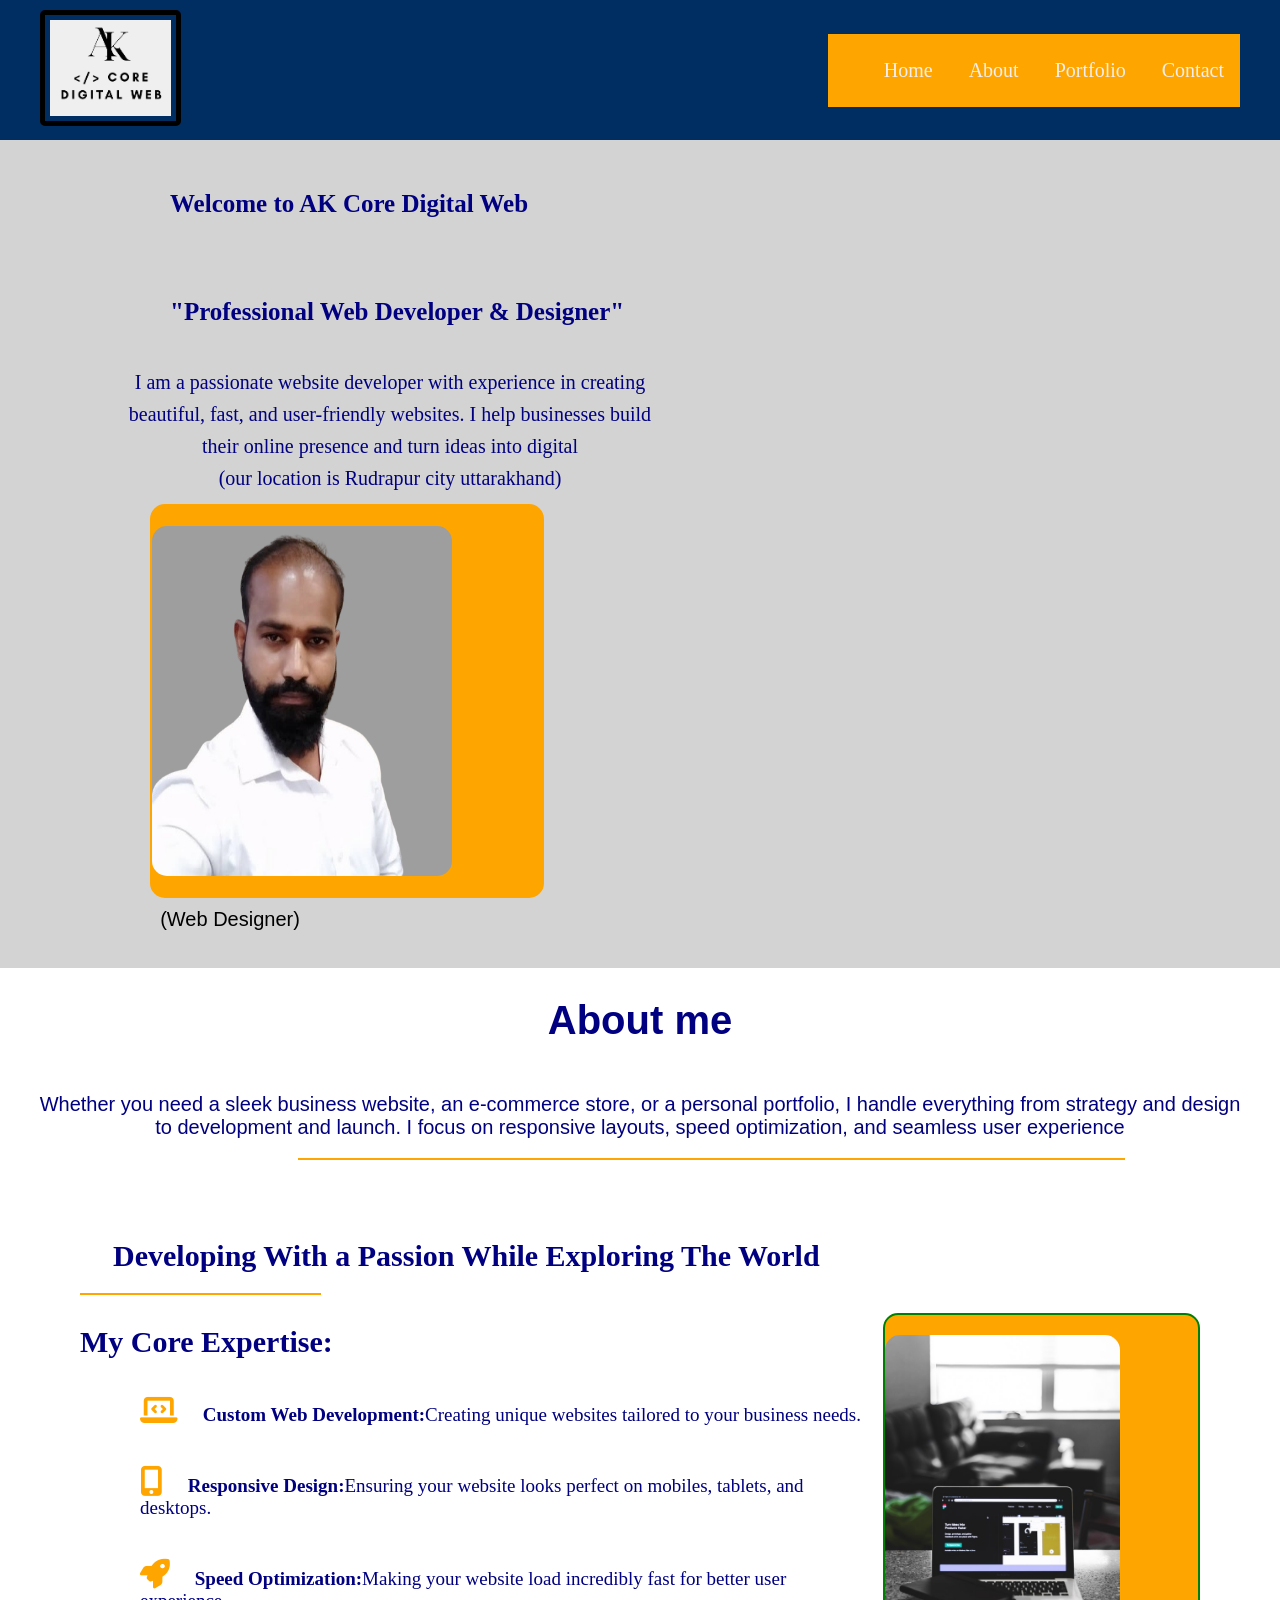
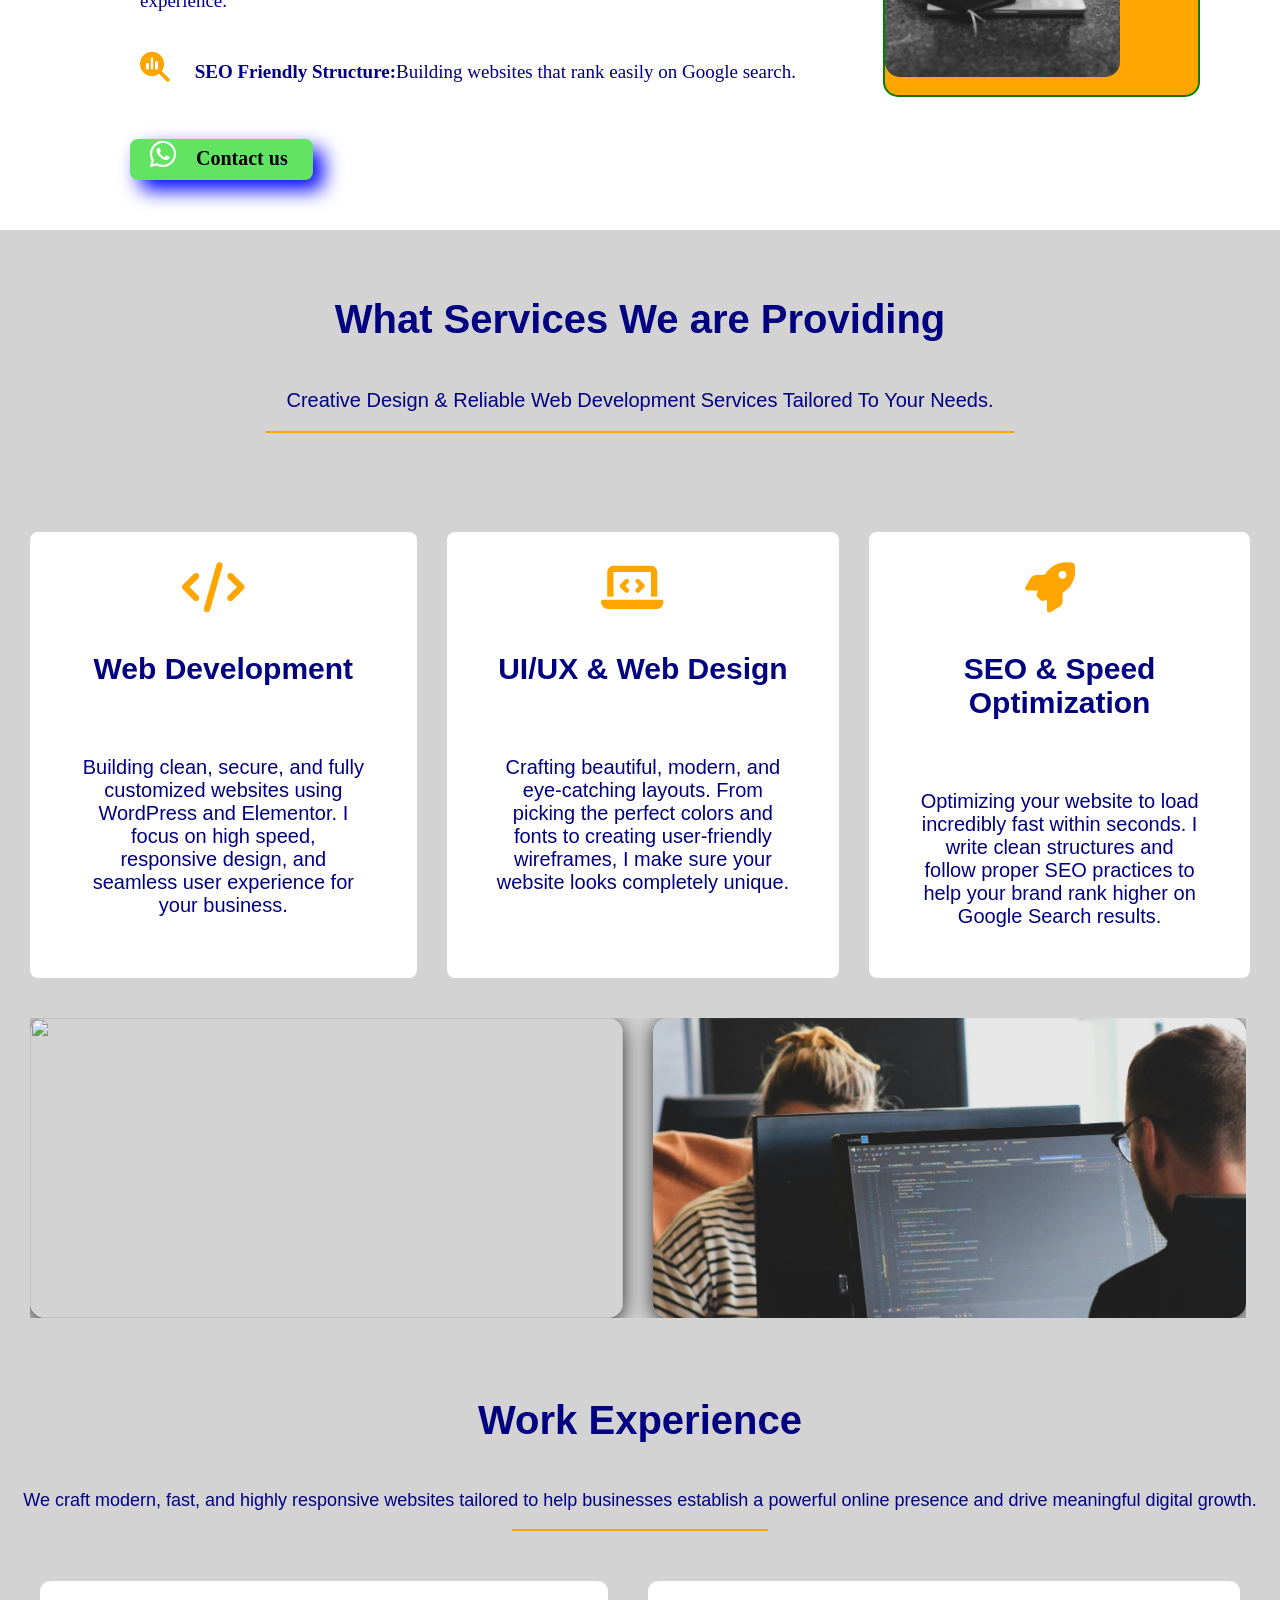
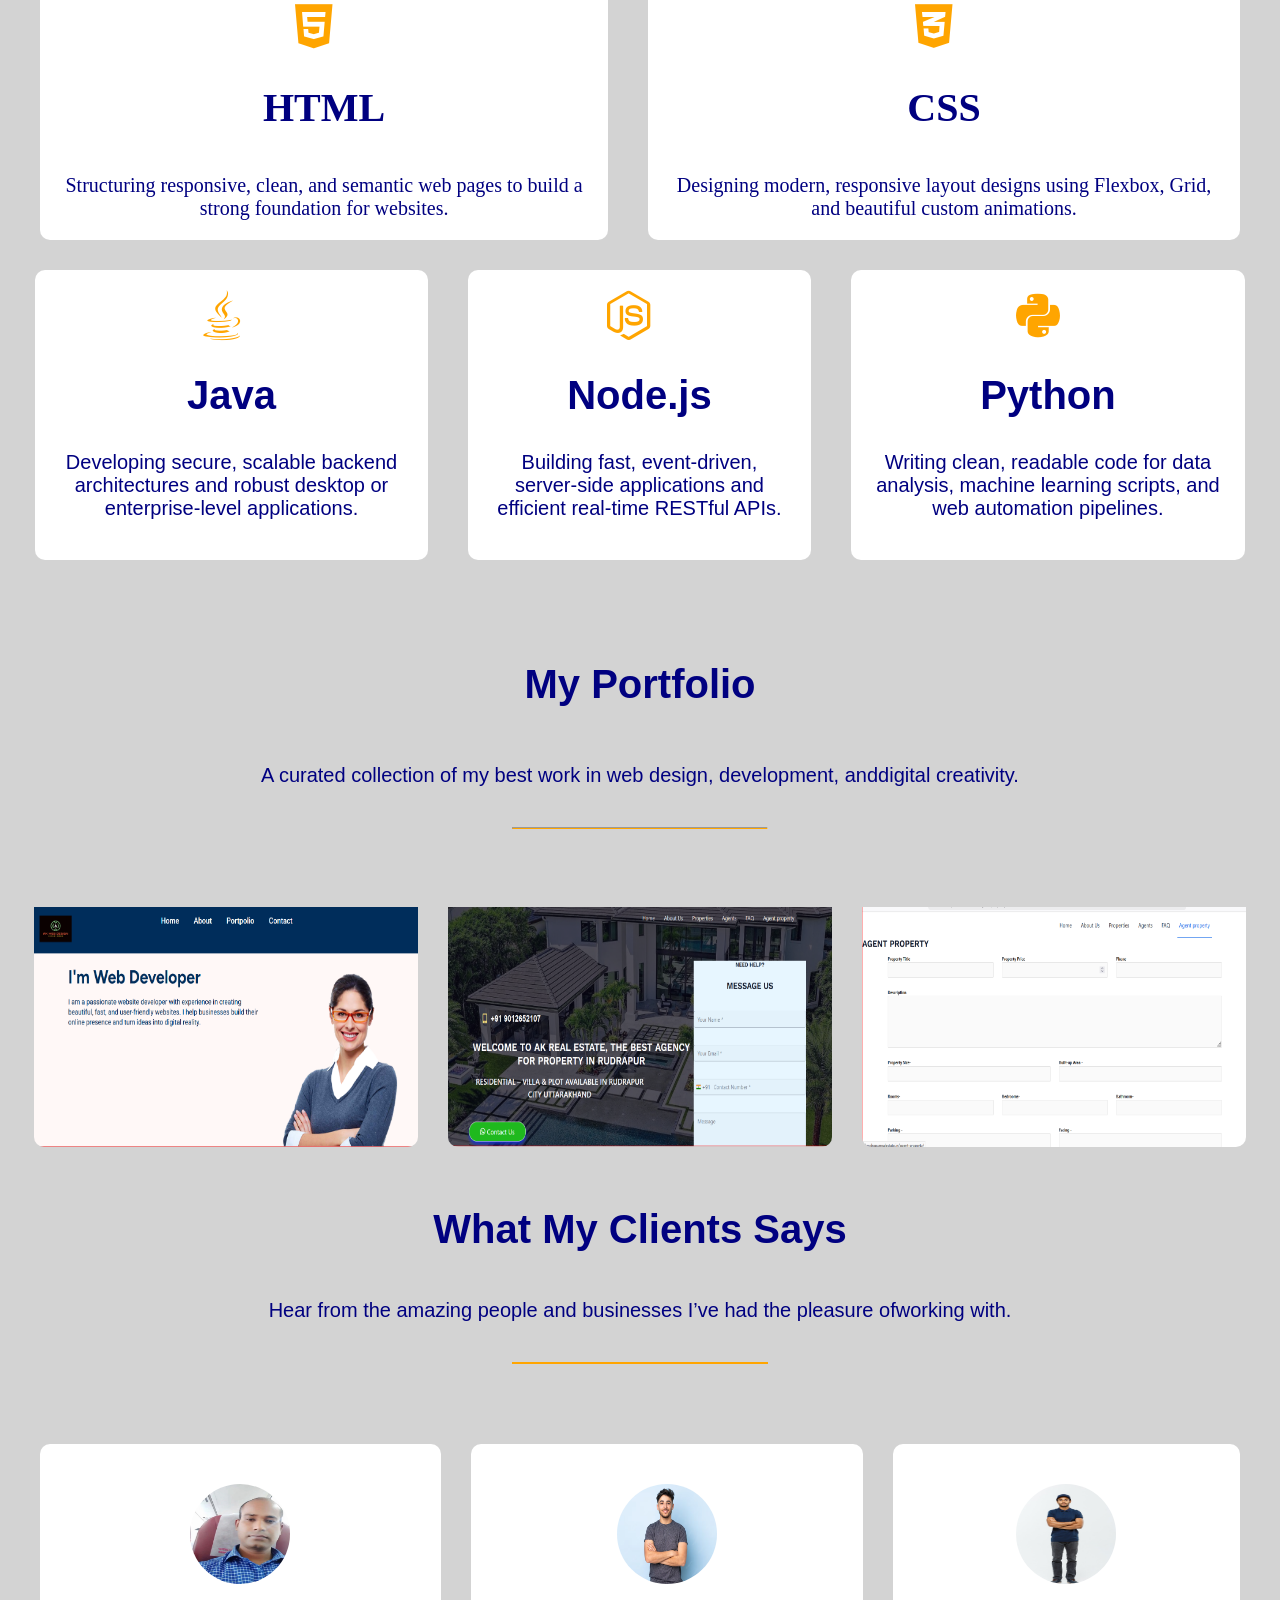
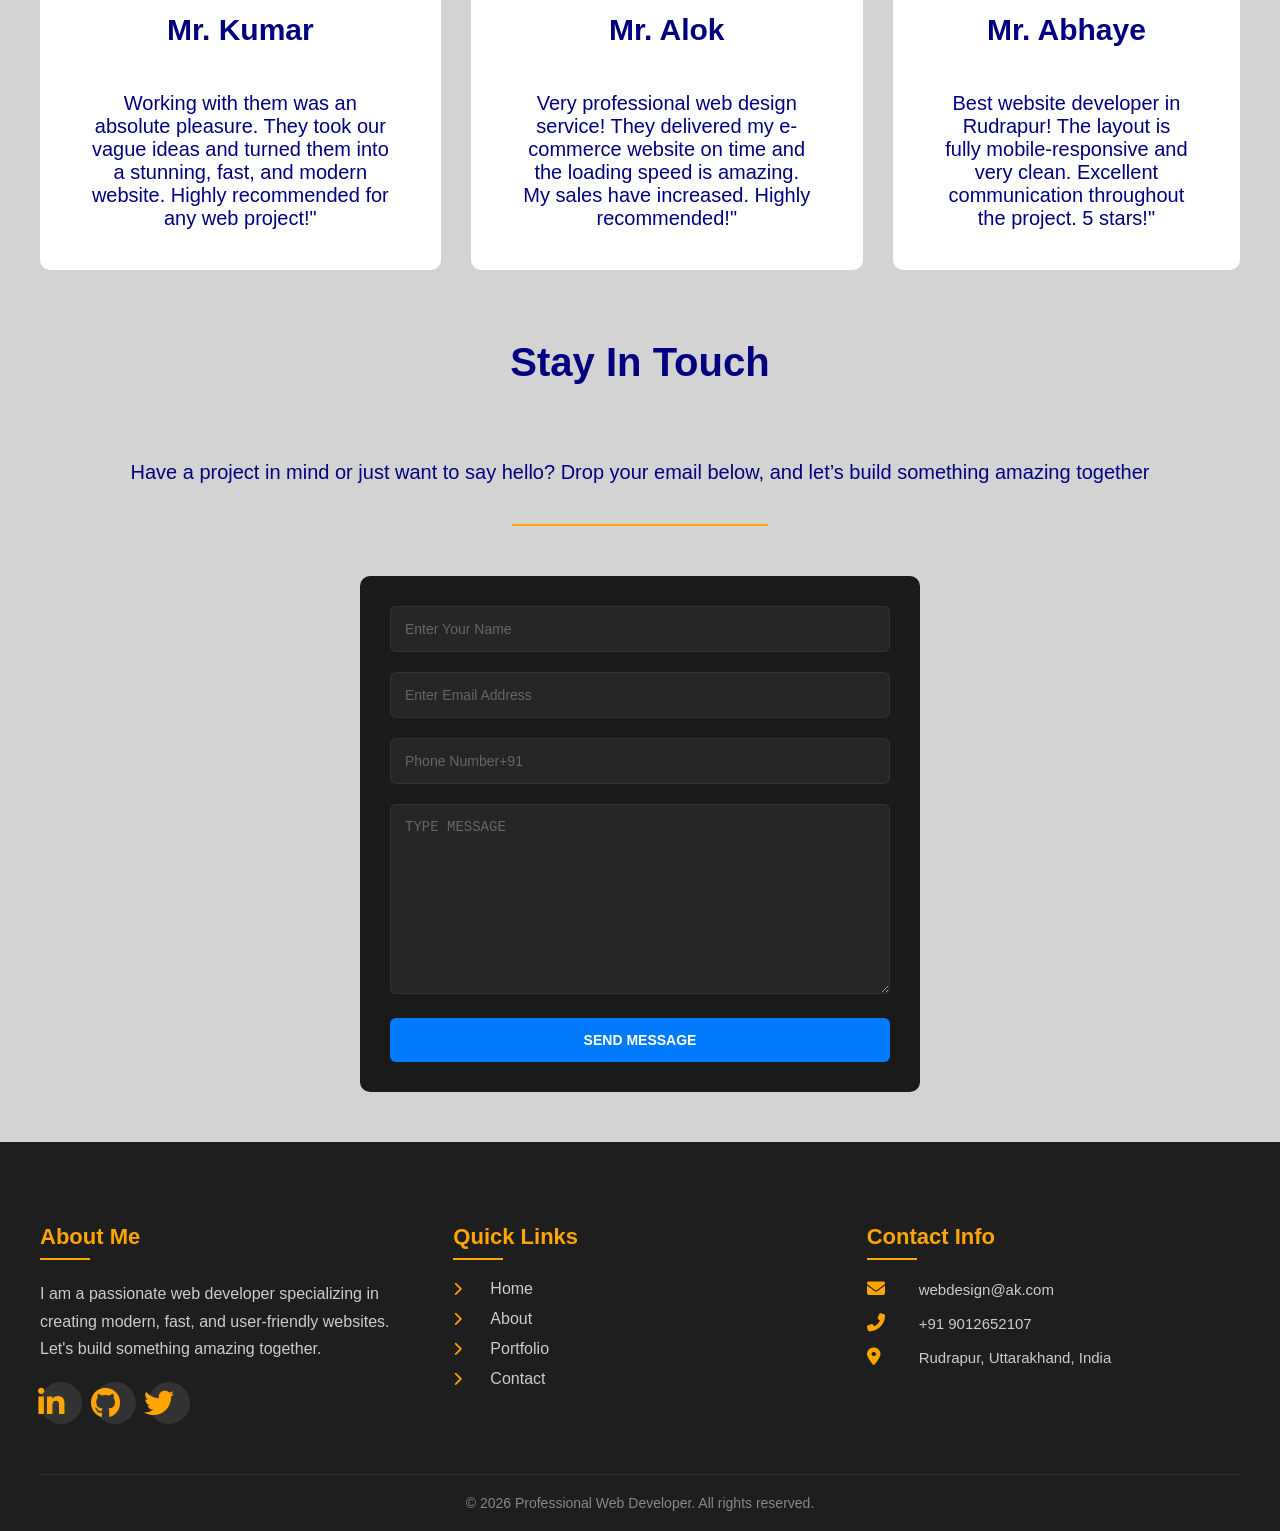
==== index.html @ 8531a923 "Update index.html" ====
<!doctype html>
<html lang="en">
  <head>
    <meta charset="UTF-8" />
    <meta name="viewport" content="width=device-width, initial-scale=1.0" />
    <title>Professional Web Developer (Ak core digital web)</title>
    <!-- Google Search के लिए ज़रूरी Meta Tags -->
<meta name="description" content="ak core digital web - Professional Web Developer in Rudrapur. Check out my portfolio website for web development services.">
<meta name="keywords" content="ak core digital web, web developer Rudrapur, portfolio, ak core digital">
<meta name="author" content="ak core digital web">

    <link rel="stylesheet" href="style.css" />

    <link
      rel="stylesheet"
      href="https://cdnjs.cloudflare.com/ajax/libs/font-awesome/6.5.1/css/all.min.css"
      integrity="sha512-DTOQO9RWCH3ppGqcWaEA1BIZOC6xxalwEsw9c2QQeAIftl+Vegovlnee1c9QX4TctnWMn13TZye+giMm8e2LwA=="
      crossorigin="anonymous"
      referrerpolicy="no-referrer"
    />
    <link rel="stylesheet" href="https://cloudflare.com" />
    <link rel="icon" type="image/png" href="images/logo.png">

  </head>
  <body>
    <div class="nav">
      <div
        class="navbar"
        style="
          display: flex;
          justify-content: space-between;
          align-items: center;
          background-color: #002d62;
          padding: 10px 40px;
        "
      >
        <div class="logo">
          <img src="images/logo.png" alt="core digital web" width="121px" />
        </div>
        <ul class="items">
          <li class="item"><a href="index.html">Home</a></li>
          <li class="item"><a href="about.html">About</a></li>
          <li class="item"><a href="portfolio.html">Portfolio</a></li>
          <li class="item"><a href="contact.html">Contact</a></li>
        </ul>
      </div>
      <div class="hero-container">
        <div class="hero-text">
           <h1>Welcome to AK Core Digital Web</h1>
          <h1><h1>"Professional Web Developer & Designer"</h1>
          <p>
            I am a passionate website developer with experience in creating
            beautiful, fast, and user-friendly websites. I help businesses build
            their online presence and turn ideas into digital <br> 
             (our location is Rudrapur city uttarakhand)
          </p>
        </div>
        <div class="hero-image">
          <img src="images/developer.png" alt="developer image" width="121px" />
        </div>
        <div class="web">(Web Designer)</div>
      </div>
      <!-- this is about -->
      <div class="home">
        <h1>About me</h1>
        <p>
          Whether you need a sleek business website, an e-commerce store, or a
          personal portfolio, I handle everything from strategy and design to
          development
          <span id="sp"
            >and launch. I focus on responsive layouts, speed optimization, and
            seamless user experience</span
          >
        </p>

        <!-- <hr class="divider0"> -->
      </div>
    </div>

    <div class="hero">
      <div class="text">
        <h1>Developing With a Passion While Exploring The World</h1>
        <hr class="divider1" />
        <h3>My Core Expertise:</h3>
        <ul>
          <li>
            <i class="fa-solid fa-laptop-code"></i>
            <strong> Custom Web Development:</strong>Creating unique websites
            tailored to your business needs.
          </li>
          <li>
            <i class="fa-solid fa-mobile-screen-button"></i>
            <strong> Responsive Design:</strong>Ensuring your website looks
            perfect on mobiles, tablets, and desktops.
          </li>
          <li>
            <i class="fa-solid fa-rocket"></i>
            <strong> Speed Optimization:</strong>Making your website load
            incredibly fast for better user experience.
          </li>
          <li>
            <i class="fa-solid fa-magnifying-glass-chart"></i>
            <strong> SEO Friendly Structure:</strong>Building websites that rank
            easily on Google search.
          </li>
        </ul>
        <a href="https://wa.me/919012652107?text=hi i want to create a website" target="blank" class="contact-btn">
          <i class="fab fa-whatsapp"></i>Contact us
        </a>
      </div>
      <div class="pcimg">
        <img src="images/pc.png" alt="laptop image" id="pc" width="121px" />
      </div>
    </div>
    <div class="head">
      <h1>What Services We are Providing</h1>
      <p>
        <span id="para">
          Creative Design & Reliable Web Development Services Tailored To Your
          Needs.
        </span>
      </p>
    </div>
    <!-- web development -->
    <section class="service-section">
      <div class="card">
        <div class="iconbox">
          <i class="fas fa-code"></i>
        </div>
        <h3>Web Development</h3>
        <p>
          Building clean, secure, and fully customized websites using WordPress
          and Elementor. I focus on high speed, responsive design, and seamless
          user experience for your business.
        </p>
      </div>
      <!-- ui/ux web design -->
      <div class="card">
        <div class="iconbox">
          <i class="fa-solid fa-laptop-code"></i>
        </div>
        <h3>UI/UX & Web Design</h3>
        <p>
          Crafting beautiful, modern, and eye-catching layouts. From picking the
          perfect colors and fonts to creating user-friendly wireframes, I make
          sure your website looks completely unique.
        </p>
      </div>
      <!-- seo speed optimization -->
      <div class="card">
        <div class="iconbox">
          <i class="fa-solid fa-rocket"></i>
        </div>
        <h3>SEO & Speed Optimization</h3>
        <p>
          Optimizing your website to load incredibly fast within seconds. I
          write clean structures and follow proper SEO practices to help your
          brand rank higher on Google Search results.
        </p>
      </div>
    </section>
    <!-- this is a laptop img -->
    <div class="imgpc">
      <div class="imgtag">
        <img src="images/coding.jpg" class="pc" width="121px" />
      </div>
      <div class="imgtag">
        <img src="images/code.jpg" class="pc" width="121px" />
      </div>
    </div>
    <!-- this is a html expirence work -->
    <div class="work">
      <h1>Work Experience</h1>
      <p>
        We craft modern, fast, and highly responsive websites tailored to help
        businesses establish a powerful online presence and drive meaningful
        digital growth.
      </p>
      <hr />
    </div>
    <!-- html box -->
    <section class="html">
      <div class="htmlcard">
        <div class="icon">
          <i class="fab fa-html5"></i>
        </div>
        <h1>HTML</h1>
        <p>
          Structuring responsive, clean, and semantic web pages to build a
          strong foundation for websites.
        </p>
      </div>
      <!-- css box -->
      <div class="htmlcard">
        <div class="icon">
          <i class="fab fa-css3-alt"></i>
        </div>
        <h1>CSS</h1>
        <p>
          Designing modern, responsive layout designs using Flexbox, Grid, and
          beautiful custom animations.
        </p>
      </div>
    </section>
    <!-- java box -->
    <section class="java">
      <div class="javacard">
        <div class="ico">
          <i class="fab fa-java"></i>
        </div>
        <h1>Java</h1>
        <p>
          Developing secure, scalable backend architectures and robust desktop
          or enterprise-level applications.
        </p>
      </div>
      <!-- Node.js box -->
      <div class="javacard">
        <div class="ico">
          <i class="fab fa-node-js"></i>
        </div>
        <h1>Node.js</h1>
        <p>
          Building fast, event-driven, server-side applications and efficient
          real-time RESTful APIs.
        </p>
      </div>
      <!-- this is python box -->
      <div class="javacard">
        <div class="ico">
          <i class="fab fa-python"></i>
        </div>
        <h1>Python</h1>
        <p>
          Writing clean, readable code for data analysis, machine learning
          scripts, and web automation pipelines.
        </p>
      </div>
    </section>
    <!-- portpolio heading -->
    <div class="portpolio">
      <h1>My Portfolio</h1>
      <p>
        A curated collection of my best work in web design, development,
        anddigital creativity.
      </p>
      <hr />
    </div>
    <!-- portpolio img box -->
    <div class="gallrey">
      <img src="images/port.jpg" alt="dev" class="web" width="121px" />
      <img src="images/port1.jpg" alt="dev" class="web" width="121px" />
      <img src="images/port2.jpg" alt="dev" class="web" width="121px" />
    </div>
    <div class="clints">
      <h1>What My Clients Says</h1>
      <p>
        Hear from the amazing people and businesses I’ve had the pleasure
        ofworking with.
      </p>
      <hr />
    </div>
    <!-- this is  clints section box -->
    <section class="album">
      <div class="photo">
        <div class="code">
          <img src="images/iam.jpg.png" alt="i am" width="121px" />
        </div>
        <h1>Mr. Kumar</h1>
        <p>
          Working with them was an absolute pleasure. They took our vague ideas
          and turned them into a stunning, fast, and modern website. Highly
          recommended for any web project!"
        </p>
      </div>
      <div class="photo">
        <div class="code">
          <img src="images/man5.jpg.png" alt="i am" width="121px" />
        </div>
        <h1>Mr. Alok</h1>
        <p>
          Very professional web design service! They delivered my e-commerce
          website on time and the loading speed is amazing. My sales have
          increased. Highly recommended!"
        </p>
      </div>
      <div class="photo">
        <div class="code">
          <img src="images/man6.jpg.png" alt="i am" width="121px" />
        </div>
        <h1>Mr. Abhaye</h1>
        <p>
          Best website developer in Rudrapur! The layout is fully
          mobile-responsive and very clean. Excellent communication throughout
          the project. 5 stars!"
        </p>
      </div>
    </section>
    <div class="stay">
      <h1>Stay In Touch</h1>
      <p>
        Have a project in mind or just want to say hello? Drop your email below,
        and let’s build something amazing together
      </p>
      <hr />
    </div>
    <!-- this is request submission form -->
    <form
      class="sendsms"
      id="contactForm"
      action="https://formsubmit.co/ajax/a37488740@gmail.com"
      method="post"
    >
      <input type="hidden" name="_captcha" value="false" />
      <input type="text" name="username" placeholder="Enter Your Name" required />
      <input
        type="email"
        name="useremail"
        placeholder="Enter Email Address"
        required
      />
      <input type="tel" name="usertel" placeholder="Phone Number+91" required />
      <textarea
        name="explain"
        id="explain"
        cols="30"
        rows="10"
        placeholder="TYPE MESSAGE"
        required
      ></textarea>
      <input type="submit" value="SEND MESSAGE" />
      <div id="formMessage" class="form-message"></div>
    </form>

    <!-- ===== FOOTER ===== -->
    <footer class="footer">
      <div class="footer-container">
        <!-- Column 1: About -->
        <div class="footer-column">
          <h3>About Me</h3>
          <p>I am a passionate web developer specializing in creating modern, fast, and user-friendly websites. Let's build something amazing together.</p>
          <div class="social-icons">
            <a href="#" aria-label="LinkedIn"><i class="fab fa-linkedin-in"></i></a>
            <a href="#" aria-label="GitHub"><i class="fab fa-github"></i></a>
            <a href="#" aria-label="Twitter"><i class="fab fa-twitter"></i></a>
          </div>
        </div>

        <!-- Column 2: Quick Links -->
        <div class="footer-column">
          <h3>Quick Links</h3>
          <ul class="footer-links">
            <li><a href="index.html"><i class="fas fa-chevron-right"></i> Home</a></li>
            <li><a href="About.html"><i class="fas fa-chevron-right"></i> About</a></li>
            <li><a href="portfolio.html"><i class="fas fa-chevron-right"></i> Portfolio</a></li>
            <li><a href="contact.html"><i class="fas fa-chevron-right"></i> Contact</a></li>
          </ul>
        </div>

        <!-- Column 3: Contact Info -->
        <div class="footer-column">
          <h3>Contact Info</h3>
          <ul class="contact-info">
            <li><i class="fas fa-envelope"></i> <a href="mailto:webdesign.akrudrapurrealestate.in">webdesign@ak.com</a></li>
            <li><i class="fas fa-phone-alt"></i> <a href="tel:+919012652107">+91 9012652107</a></li>
            <li><i class="fas fa-map-marker-alt"></i> Rudrapur, Uttarakhand, India</li>
          </ul>
        </div>
      </div>

      <div class="footer-bottom">
        <p>&copy; 2026 Professional Web Developer. All rights reserved.</p>
      </div>
    </footer>
    <script src="script.js"></script>
  </body>
</html>
---- style.css ----
/* home.html link with css */

body {
  background-color: rgb(211, 211, 211);
  margin: 0;
}

/* .nav{
   background-color:rgb(196, 196, 122);
} */
.logo img {
  border: 5px solid black;
  border-radius: 5px;
  padding: 5px;
}
.logo img:hover {
  transform: scale(1.12);
  background-color: orange;
  cursor: pointer;
}
.items {
  background-color: orange;
  list-style: none;
  margin: 0;
  margin-left: auto;
  height: 48px;
  text-align: center;
  padding-top: 25px;

  /* width: 50%; */
}
.item {
  display: inline;
}
.item a {
  text-decoration: none;
  text-transform: capitalize;
  font-size: 20px;
  color: rgb(245, 238, 238);
  padding: 0 16px;
  border-radius: 4px;
}
a:hover {
  background-color: rgb(10, 7, 1);
  color: white;
  font-size: 22px;
  box-shadow: 0px 10px 10px;
}
a:active {
  font-size: 25px;
}
.hero-container {
  display: block;

  align-items: center;
  justify-content: space-between;
  padding: 10px 80px;
  margin-left: auto;
  background-color: rgb(211, 211, 211);
}
.hero-text {
  max-width: 50%;
  padding-left: 30px;
}
.hero-text h1 {
  font-size: 25px;
  color: navy;
  margin: 30px;
  padding-top: 10px;
  padding-left: 30px;
}
.hero-text p {
  font-size: 20px;
  color: navy;
  line-height: 1.6;
  margin: 0;
  text-align: center;
  padding: 10px;
}
/* this is image disply on border box css */
.hero-image {
  background-color: orange;
  border: 2px solid orange;
  border-radius: 15px;
  width: fit-content;
  margin-right: auto;
  margin-left: 70px;
  display: flex;
  justify-content: flex-end;
  padding: 20px 20px 20px 0px;
}
.web {
  text-align: center;
  font-family: sans-serif;
  font-weight: 500;
  font-size: 20px;
  width: 300px;
  padding-top: 10px;
}
.hero-image img {
  width: 300px;
  height: 350px;
  border-radius: 15px;
  display: block;
  margin-right: 70px;

  padding-left: 0;
}
.hero-image:hover {
  background-color: black;
}
.hero-image img:hover {
  transform: scale(1.08);
  box-shadow: 0px 10px 20px rgba(12, 59, 214, 0.3);
  cursor: pointer;

  /* this is about */
}
.home {
  background-color: white;
}
.home h1 {
  font-family: sans-serif;
  text-align: center;
  font-size: 40px;
  color: navy;
  padding-top: 30px;
  margin-bottom: 0px;
}
.home p {
  font-family: sans-serif;
  text-align: center;
  font-size: 20px;
  color: navy;
  padding: 30px;
  margin-bottom: 0px;
}
/* his is for underline */
#sp {
  text-decoration: none;
  border-bottom: 2px solid orange;
  padding-bottom: 20px;
}

.hero {
  background-color: white;
  display: flex;
  align-items: center;
  justify-content: space-between;
  padding: 50px 80px;
}
.hero text {
  width: 50%;
}
.hero h1 {
  font-size: 30px;
  color: navy;
  padding-right: 30px;
  text-align: center;
}
.divider1 {
  border: none;
  border-top: 2px solid orange;
  margin-left: 0px;
  margin-right: 70%;
}
.hero h3 {
  font-size: 30px;
  color: navy;
  margin-bottom: 0px;
}
/* this is icon list */
.hero ul li {
  list-style: none;
  font-size: 19px;
  padding: 20px;

  color: navy;
}
/* this is icon logo list */
.ul,
i {
  color: orange;
  font-size: 30px;
  margin-right: 20px;
}
/* this is icon hover */
.ul,
i:hover {
  color: rgb(30, 27, 209);
  font-size: 40px;
  transform: scale(1.2);
  overflow: hidden;
  cursor: pointer;
}

.hero a {
  display: inline-block;
  background-color: rgb(98, 228, 98);
  font-weight: bold;
  color: black;
  padding: 0px 25px 10px 20px;
  text-decoration: none;
  border-radius: 8px;
  margin-top: 20px;
  margin-left: 50px;
  font-size: 20px;
  text-align: center;
  box-shadow: 10px 10px 20px 0px blue;
}
.text a i {
  color: #ffffff;
}

.hero a:hover {
  background-color: black;
  color: white;
}
/* this is left site pc img css this code show on img inside bacground */
.pcimg {
  background-color: orange;
  border: 2px solid green;
  border-radius: 15px;
  width: 320px;
  height: 380px;

  display: block;
  margin-left: 0px;
  margin-top: 10px;
  overflow: hidden;
}

.pcimg:hover {
  background-color: black;
}

#pc {
  width: 75%;
  height: 90%;
  object-fit: cover;
  border-radius: 15px;
  margin-top: 20px;
}
#pc:hover {
  transform: scale(1.08);
  box-shadow: 0px 10px 20px;
  overflow: hidden;
  cursor: pointer;
}

/* .expertise-list {
  list-style: none;
  padding: 0;
  margin: 0;
} */
.head {
  font-family: sans-serif;
  color: navy;
  text-align: center;
  padding-top: 40px;
}
.head h1 {
  font-size: 40px;
}
.head p {
  font-size: 20px;
  padding: 20px;
}
#para {
  text-decoration: none;
  border-bottom: 2px solid orange;
  margin-top: 20px;
  padding: 20px;
}
/* service providing section set layout */

.service-section {
  display: flex;
  justify-content: center;
  gap: 30px;
  margin: 50px 30px 0px 30px;
}

.iconbox i {
  font-size: 50px;
  align-items: center;
}
.iconbox i:hover {
  background-color: navy;
  transform: scale(1.1);
  cursor: pointer;
  box-shadow: 0px 10px 20px;

  color: white;
}
/* all heading3 setup */
.card h3 {
  font-family: sans-serif;
  font-size: 30px;
  color: navy;
  text-align: center;
  padding: 10px;
}
/* all para setup */
.card p {
  font-family: sans-serif;
  font-size: 20px;
  color: navy;
  text-align: center;
  padding: 30px;
}
/* this is webdelopment color maigic with hover */
.card {
  background-color: white;
  padding: 30px 20px 0px 20px;
  border-radius: 8px;

  text-align: center;
  margin-top: 50px;
}
.card:hover {
  transform: scale(0.9);
  background-color: rgb(60, 60, 202);
}
.imgpc {
  display: flex;
  width: 95%;
  height: 300px;
  overflow: hidden;
  margin: 40px 30px 0px 30px;
  gap: 30px;
}
.imgtag {
  width: 50%;
  height: 100%;
}
.imgtag img {
  width: 100%;
  height: 100%;
  object-fit: cover;
  object-position: center;
  border-radius: 15px;
  box-shadow: 0 4px 20px rgba(0, 0, 0, 0.8);
}
.work {
  font-family: sans-serif;
  text-align: center;
  margin-top: 50px;
}
.work h1 {
  font-size: 40px;
  color: navy;
  padding-top: 30px;
}
.work p {
  font-size: 18px;
  color: navy;
  padding: 20px 20px 0px 20px;
}
.work hr {
  border: 1px solid orange;
  margin-left: 40%;
  margin-right: 40%;
}
/* this is html coding logo  */
.html {
  display: flex;
  justify-content: center;
  gap: 20px;
  margin: 50px 30px 0px 30px;
}
.htmlcard {
  text-align: center;
  color: navy;
  margin-left: 10px;
  margin-right: 10px;
  background-color: white;
  border-radius: 10px;
}
.htmlcard:hover {
  transform: scale(1.01);
  cursor: pointer;
}
.icon i {
  font-size: 50px;
  padding-top: 20px;
}
.icon i:hover {
  transform: scale(2.01);
}

.htmlcard h1 {
  text-align: center;
  font-size: 40px;
}
.htmlcard p {
  font-size: 20px;
  padding: 10px 20px 0px 20px;
}
/* this is a java, node.js,python */
.java {
  display: flex;
  justify-content: center;
  gap: 30px;
  margin: 25px 30px 0px 30px;
}
/* settings of java python html icon with hover logic */
.javacard {
  font-family: sans-serif;
  text-align: center;
  color: navy;
  padding: 20px;
  margin: 5px;
  background-color: white;
  border-radius: 10px;
}
.ico i {
  align-items: center;
  font-size: 50px;
}
.ico i:hover {
  transform: scale(1.8);
}
.javacard h1 {
  text-align: center;
  font-size: 40px;
}
.javacard p {
  text-align: center;
  font-size: 20px;
}
.javacard:hover {
  transform: scale(1.01);
}
/* this is portpolio heading */
.portpolio {
  font-family: sans-serif;
  color: navy;
  text-align: center;
  padding-top: 40px;
}
.portpolio h1 {
  font-size: 40px;
  padding: 30px;
}
.portpolio p {
  font-size: 20px;
}
.portpolio hr {
  border-bottom: 1px solid orange;
  margin-left: 40%;
  margin-right: 40%;
  margin-top: 40px;
}
/* portpolio imgbox */
.gallrey {
  display: flex;
  justify-content: center;
  width: 100%;
  height: 250px;
  overflow: hidden;
  padding-top: 60px;
  gap: 30px;
}
.gallrey img {
  width: 30%;
  border-radius: 10px;
}
.gallrey img:hover {
  transform: scale(1.01);
}
.clints {
  font-family: sans-serif;
  text-align: center;
  color: navy;
  margin-top: 60px;
}
.clints h1 {
  font-size: 40px;
}
.clints p {
  font-size: 20px;
  padding-top: 20px;
}
.clints hr {
  border: 1px solid orange;
  margin-left: 40%;
  margin-right: 40%;
  margin-top: 40px;
}
/* this is clints section box */
.album {
  display: flex;
  justify-content: center;
  overflow: hidden;
  gap: 30px;
  margin: 40px;
}
.photo {
  font-family: sans-serif;
  text-align: center;
  color: navy;
  padding: 40px 30px 0px 30px;
  background-color: white;
  border-radius: 10px;
  margin-top: 40px;
}
.photo:hover {
  transform: scale(1.01);
}

.code img {
  width: 100px;
  height: 100px;
  border-radius: 50%;
}
.code img:hover {
  transform: 1.5;

  box-shadow: 0 4px 20px rgba(0, 0, 0, 0.8);
  cursor: pointer;
}
.photo h1 {
  font-size: 30px;
}
.photo p {
  font-size: 20px;
  padding: 20px;
}
.stay {
  font-family: sans-serif;
  color: navy;
  text-align: center;
  margin-top: 40px;
}
.stay h1 {
  font-size: 40px;
  padding: 30px;
}
.stay p {
  font-size: 20px;
  padding: 20px;
}
.stay hr {
  border: 1px solid orange;
  margin-left: 40%;
  margin-right: 40%;
}

/* sendrequest वाले फ़ॉर्म के बाहर का डार्क डिब्बा */
.sendsms {
  background-color: #1a1a1a; /* डार्क बैकग्राउंड */
  max-width: 500px;
  margin: 50px auto;
  padding: 30px;
  border-radius: 10px;
}

.sendsms:hover {
  transform: scale(1.02);
  box-shadow: 0 4px 20px rgba(0, 0, 0, 0.8);
}

/* sendrequest फ़ॉर्म के अंदर के सभी input और textarea */
.sendsms input,
.sendsms textarea {
  width: 100%;
  padding: 14px;
  margin-bottom: 20px;
  background-color: #262626; /* इनपुट बॉक्स का डार्क कलर */
  border: 1px solid #333333;
  border-radius: 6px;
  color: #ffffff; /* टाइपिंग का सफेद रंग */
  box-sizing: border-box;
  font-size: 14px;
}

/* इनपुट बॉक्स के अंदर के धुंधले टेक्स्ट (Placeholder) का रंग */
.sendsms input::placeholder,
.sendsms textarea::placeholder {
  color: #666666;
}

/* sendrequest फ़ॉर्म का सबमिट बटन (SEND MESSAGE) */
.sendsms input[type="submit"] {
  background-color: #007bfe; /* ब्राइट ब्लू कलर */
  color: #ffffff;
  font-weight: bold;
  border: none;
  cursor: pointer;
  margin-bottom: 0;
}

/* बटन पर माउस ले जाने पर (Hover Effect) */
.sendsms input[type="submit"]:hover {
  background-color: #0056b3;
}

/* Form submission feedback message */
.form-message {
  margin-top: 15px;
  padding: 12px;
  border-radius: 6px;
  font-family: sans-serif;
  font-size: 16px;
  text-align: center;
  display: none;
}

.form-message.success {
  display: block;
  background-color: #1e7e34;
  color: #ffffff;
  border: 1px solid #28a745;
}

.form-message.error {
  display: block;
  background-color: #7e1e1e;
  color: #ffffff;
  border: 1px solid #dc3545;
}

/* ===== FOOTER STYLES ===== */
.footer {
  background-color: #1e1e1e;
  color: #f0f0f0;
  font-family: sans-serif;
  padding: 60px 40px 0;
}

.footer-container {
  display: flex;
  justify-content: space-between;
  flex-wrap: wrap;
  gap: 40px;
  max-width: 1200px;
  margin: 0 auto;
}

.footer-column {
  flex: 1;
  min-width: 220px;
}

.footer-column h3 {
  color: orange;
  font-size: 22px;
  margin-bottom: 20px;
  position: relative;
  padding-bottom: 10px;
}

.footer-column h3::after {
  content: "";
  position: absolute;
  left: 0;
  bottom: 0;
  width: 50px;
  height: 2px;
  background-color: orange;
}

.footer-column p {
  font-size: 16px;
  line-height: 1.7;
  color: #ccc;
  margin-bottom: 20px;
}

/* Social Icons */
.social-icons {
  display: flex;
  gap: 12px;
}

.social-icons a {
  display: flex;
  align-items: center;
  justify-content: center;
  width: 42px;
  height: 42px;
  background-color: #333;
  border-radius: 50%;
  color: #fff;
  font-size: 20px;
  text-decoration: none;
  transition: all 0.3s ease;
}

.social-icons a:hover {
  background-color: orange;
  color: #1e1e1e;
  transform: translateY(-3px);
}

/* Quick Links */
.footer-links {
  list-style: none;
  padding: 0;
  margin: 0;
}

.footer-links li {
  margin-bottom: 12px;
}

.footer-links a {
  color: #ccc;
  text-decoration: none;
  font-size: 16px;
  transition: color 0.3s ease;
  display: flex;
  align-items: center;
  gap: 8px;
}

.footer-links a:hover {
  color: orange;
  padding-left: 5px;
}

.footer-links a i {
  font-size: 14px;
  color: orange;
}

/* Contact Info */
.contact-info {
  list-style: none;
  padding: 0;
  margin: 0;
}

.contact-info li {
  display: flex;
  align-items: center;
  gap: 12px;
  margin-bottom: 16px;
  color: #ccc;
  font-size: 15px;
}

.contact-info li i {
  width: 20px;
  color: orange;
  font-size: 18px;
}

.contact-info li a {
  color: #ccc;
  text-decoration: none;
  transition: color 0.3s ease;
}

.contact-info li a:hover {
  color: orange;
}

/* Copyright Bar */
.footer-bottom {
  margin-top: 50px;
  padding: 20px 0;
  border-top: 1px solid #333;
  text-align: center;
}

.footer-bottom p {
  font-size: 14px;
  color: #888;
  margin: 0;
}

.footer-bottom p span {
  color: orange;
}

/* Responsive Footer */
@media (max-width: 768px) {
  .footer {
    padding: 40px 20px 0;
  }

  .footer-container {
    flex-direction: column;
    gap: 30px;
  }

  .footer-column {
    min-width: 100%;
  }
}

/* ===== MOBILE RESPONSIVE (max-width: 768px) ===== */
@media (max-width: 768px) {
  /* ---- NAVBAR ---- */
  .navbar {
    flex-direction: column !important;
    padding: 10px 20px !important;
    gap: 10px;
  }
  .items {
    margin-left: 0 !important;
    padding-top: 10px;
    height: auto;
    display: flex;
    flex-wrap: wrap;
    justify-content: center;
    gap: 5px;
    width: 100%;
  }
  .item a {
    font-size: 14px;
    padding: 6px 10px;
  }
  .logo img {
    width: 100px;
  }

  /* ---- HERO CONTAINER ---- */
  .hero-container {
    flex-direction: column;
    padding: 30px 20px;
    text-align: center;
  }
  .hero-text {
    max-width: 100%;
    padding-left: 0;
  }
  .hero-text h1 {
    font-size: 22px;
    padding: 10px;
    margin: 10px 0;
  }
  .hero-text p {
    font-size: 16px;
    padding: 10px;
  }
  .hero-image {
    margin: 20px auto;
    width: 80%;
    justify-content: center;
    padding: 15px;
  }
  .hero-image img {
    width: 200px;
    height: 250px;
    margin-right: 0;
  }

  /* ---- HOME SECTION (About) ---- */
  .home h1 {
    font-size: 28px;
  }
  .home p {
    font-size: 16px;
    padding: 15px;
  }

  /* ---- HERO SECTION (Expertise) ---- */
  .hero {
    flex-direction: column;
    padding: 30px 20px;
    text-align: center;
  }
  .hero .text {
    width: 100%;
  }
  .hero h1 {
    font-size: 22px;
    padding-right: 0;
  }
  .divider1 {
    margin-right: 40%;
  }
  .hero h3 {
    font-size: 22px;
  }
  .hero ul li {
    font-size: 16px;
    padding: 12px;
    text-align: left;
  }
  .hero a {
    margin-left: 0;
    font-size: 16px;
    padding: 10px 20px;
  }
  .pcimg {
    width: 100%;
    max-width: 280px;
    height: auto;
    margin: 20px auto;
  }
  #pc {
    width: 70%;
    height: auto;
  }

  /* ---- HEAD (Services Title) ---- */
  .head h1 {
    font-size: 28px;
  }
  .head p {
    font-size: 16px;
    padding: 10px;
  }

  /* ---- SERVICE SECTION ---- */
  .service-section {
    flex-direction: column;
    margin: 30px 15px;
    gap: 15px;
  }
  .card {
    margin-top: 0;
    padding: 20px;
  }
  .card h3 {
    font-size: 22px;
  }
  .card p {
    font-size: 16px;
    padding: 15px;
  }

  /* ---- IMGPC SECTION ---- */
  .imgpc {
    flex-direction: column;
    width: 90%;
    height: auto;
    margin: 30px auto;
    gap: 15px;
  }
  .imgtag {
    width: 100%;
    height: 200px;
  }

  /* ---- WORK SECTION ---- */
  .work h1 {
    font-size: 28px;
  }
  .work p {
    font-size: 16px;
  }
  .work hr {
    margin-left: 20%;
    margin-right: 20%;
  }

  /* ---- HTML / CSS CARDS ---- */
  .html {
    flex-direction: column;
    margin: 30px 15px;
  }
  .htmlcard h1 {
    font-size: 28px;
  }
  .htmlcard p {
    font-size: 16px;
  }

  /* ---- JAVA / NODE / PYTHON CARDS ---- */
  .java {
    flex-direction: column;
    margin: 20px 15px;
  }
  .javacard h1 {
    font-size: 28px;
  }
  .javacard p {
    font-size: 16px;
  }

  /* ---- PORTFOLIO SECTION ---- */
  .portpolio h1 {
    font-size: 28px;
  }
  .portpolio p {
    font-size: 16px;
    padding: 0 15px;
  }
  .portpolio hr {
    margin-left: 20%;
    margin-right: 20%;
  }

  /* ---- GALLERY (Portfolio Images) ---- */
  .gallrey {
    flex-direction: column;
    height: auto;
    padding-top: 30px;
    gap: 15px;
    align-items: center;
  }
  .gallrey img {
    width: 80%;
    height: auto;
  }

  /* ---- CLIENTS SECTION ---- */
  .clints h1 {
    font-size: 28px;
  }
  .clints p {
    font-size: 16px;
  }
  .clints hr {
    margin-left: 20%;
    margin-right: 20%;
  }

  /* ---- ALBUM (Testimonials) ---- */
  .album {
    flex-direction: column;
    margin: 20px;
    gap: 15px;
  }
  .photo {
    padding: 20px;
    margin-top: 0;
  }
  .photo h1 {
    font-size: 22px;
  }
  .photo p {
    font-size: 16px;
    padding: 10px;
  }

  /* ---- STAY IN TOUCH ---- */
  .stay h1 {
    font-size: 28px;
  }
  .stay p {
    font-size: 16px;
  }
  .stay hr {
    margin-left: 20%;
    margin-right: 20%;
  }

  /* ---- FORM ---- */
  .sendsms {
    max-width: 90%;
    margin: 30px auto;
    padding: 20px;
  }
}
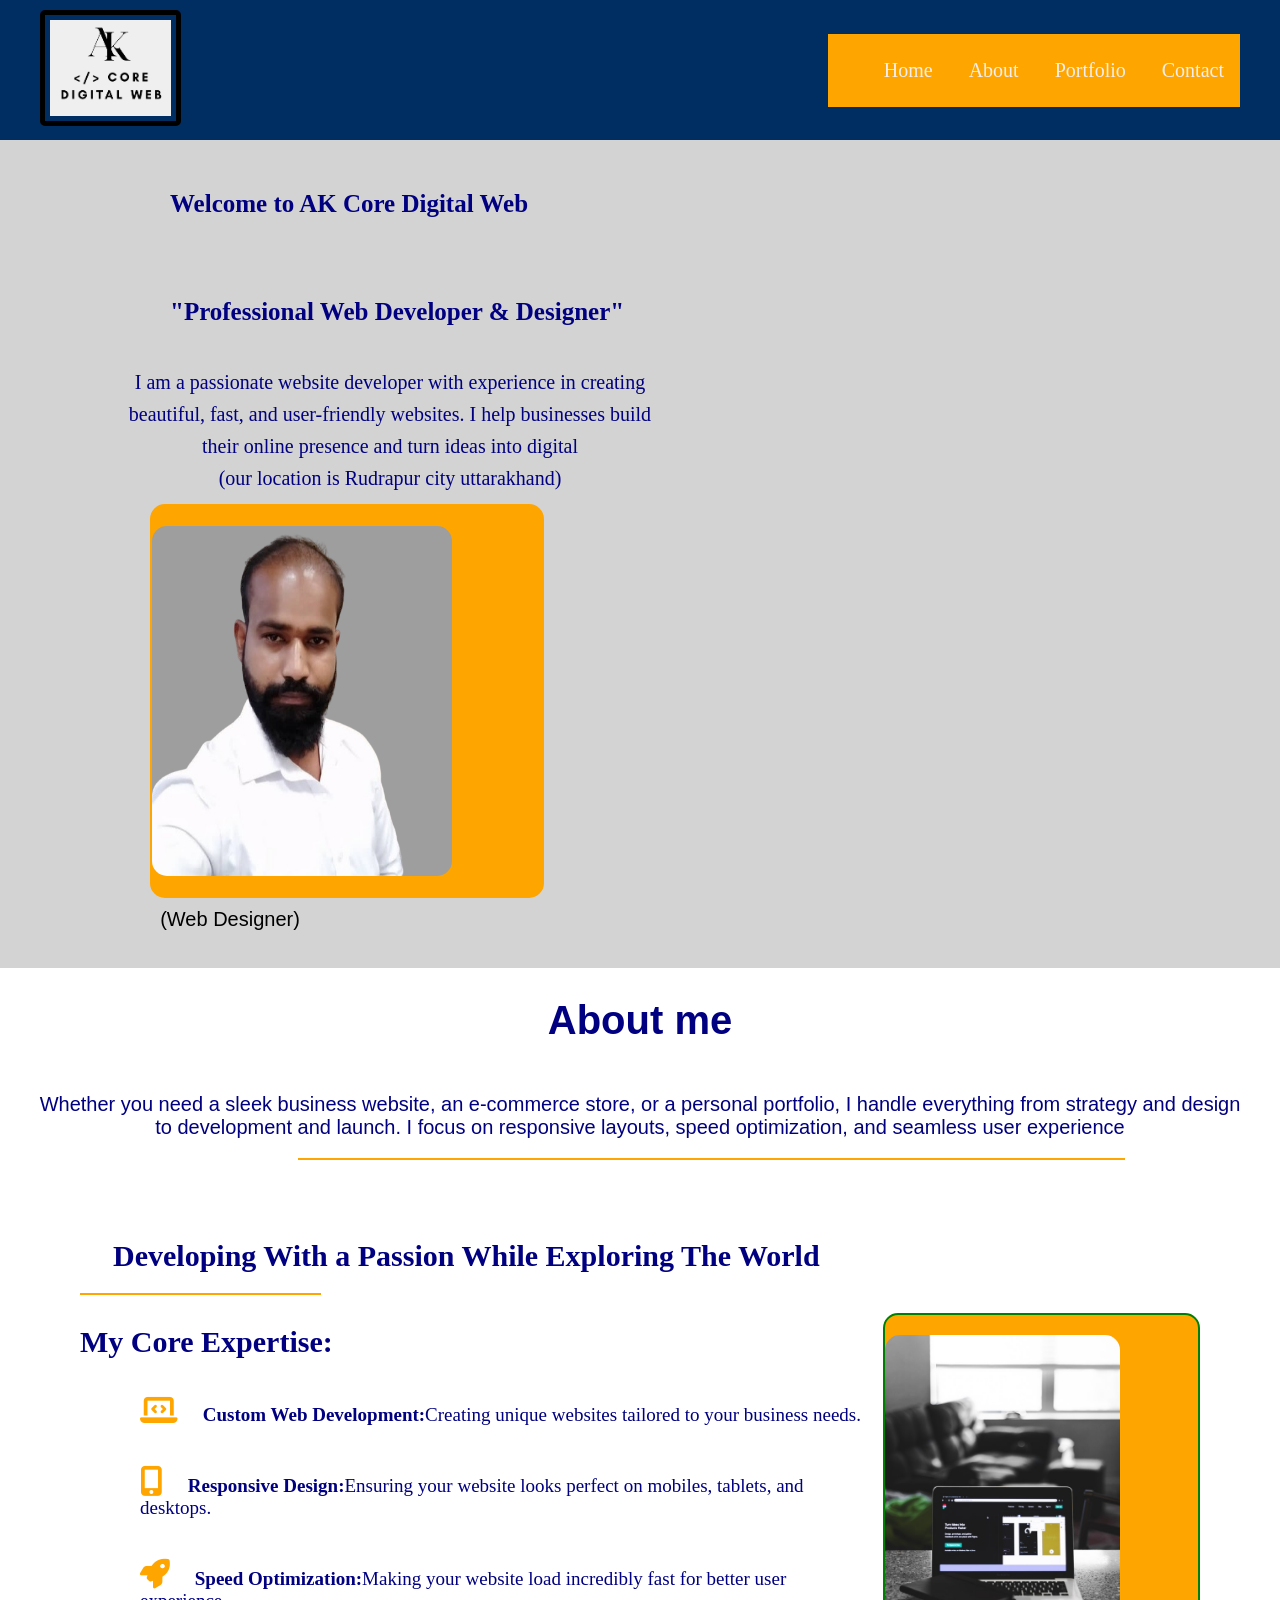
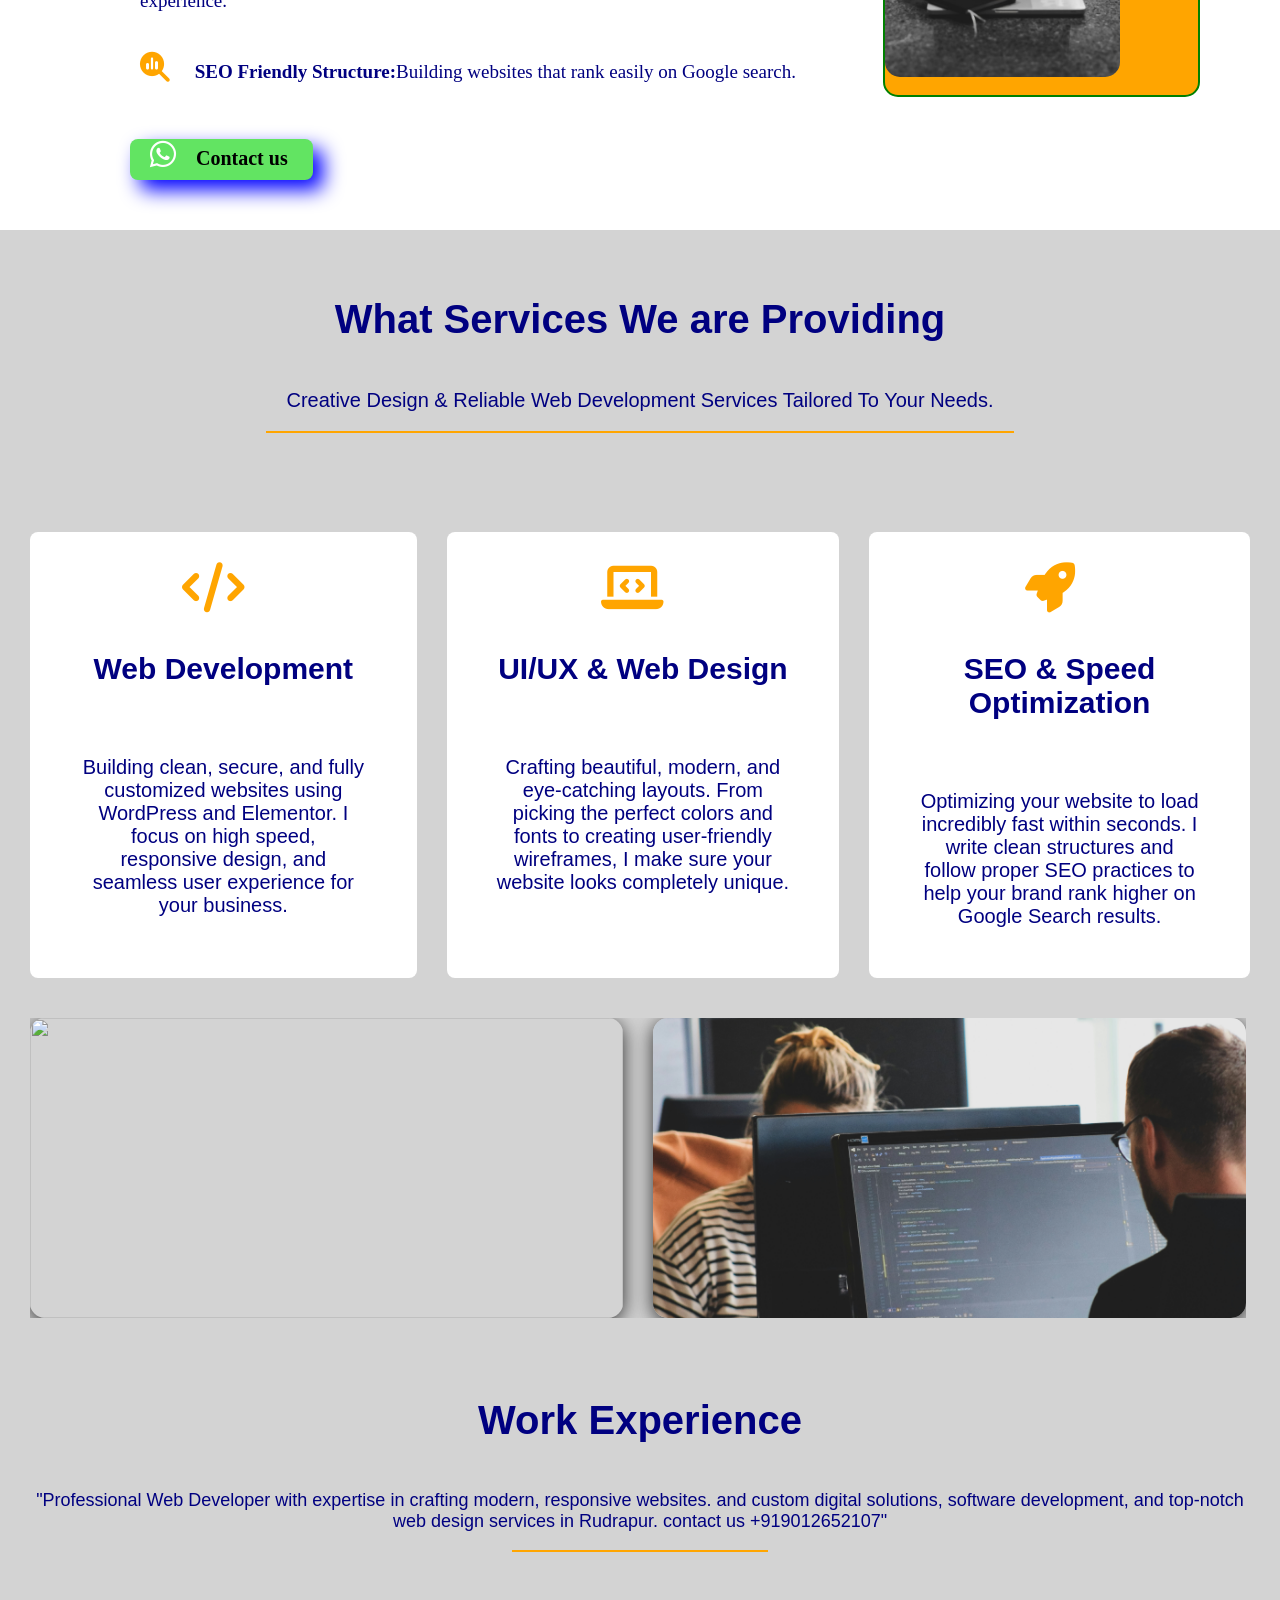
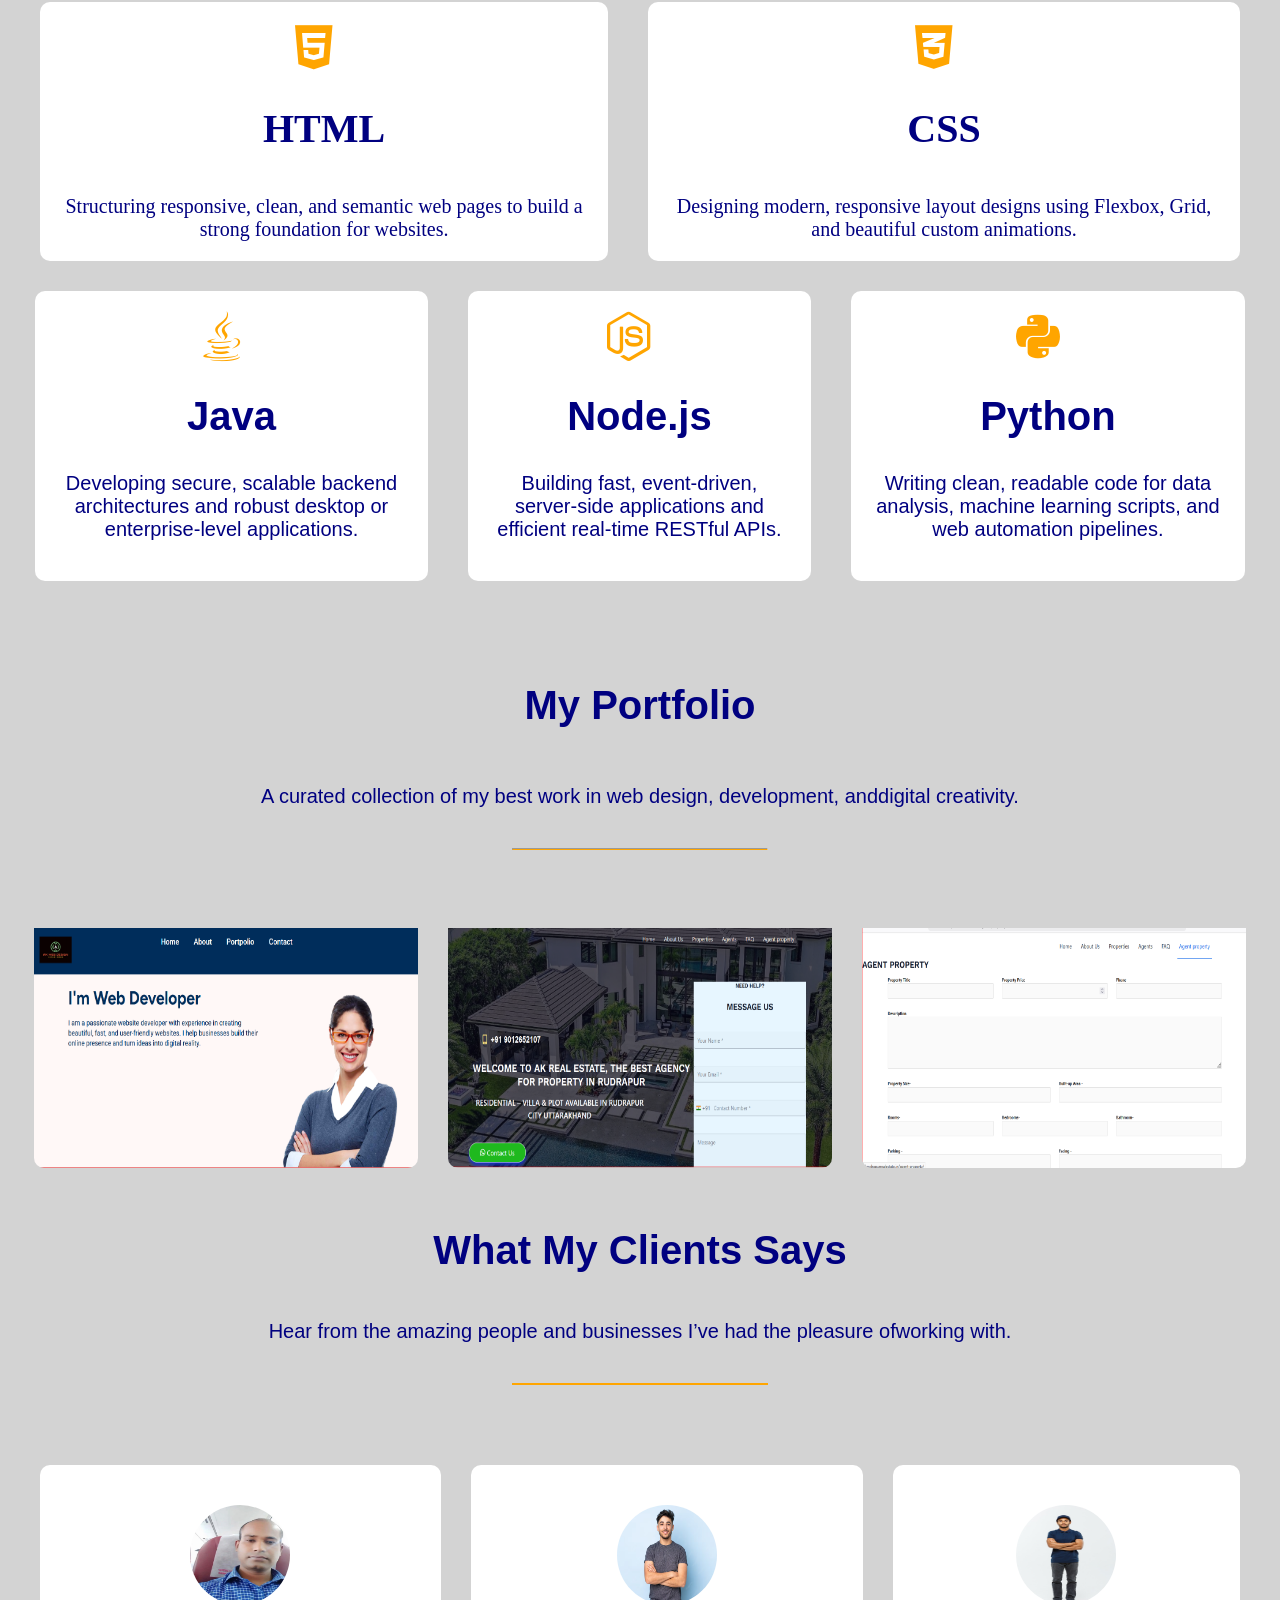
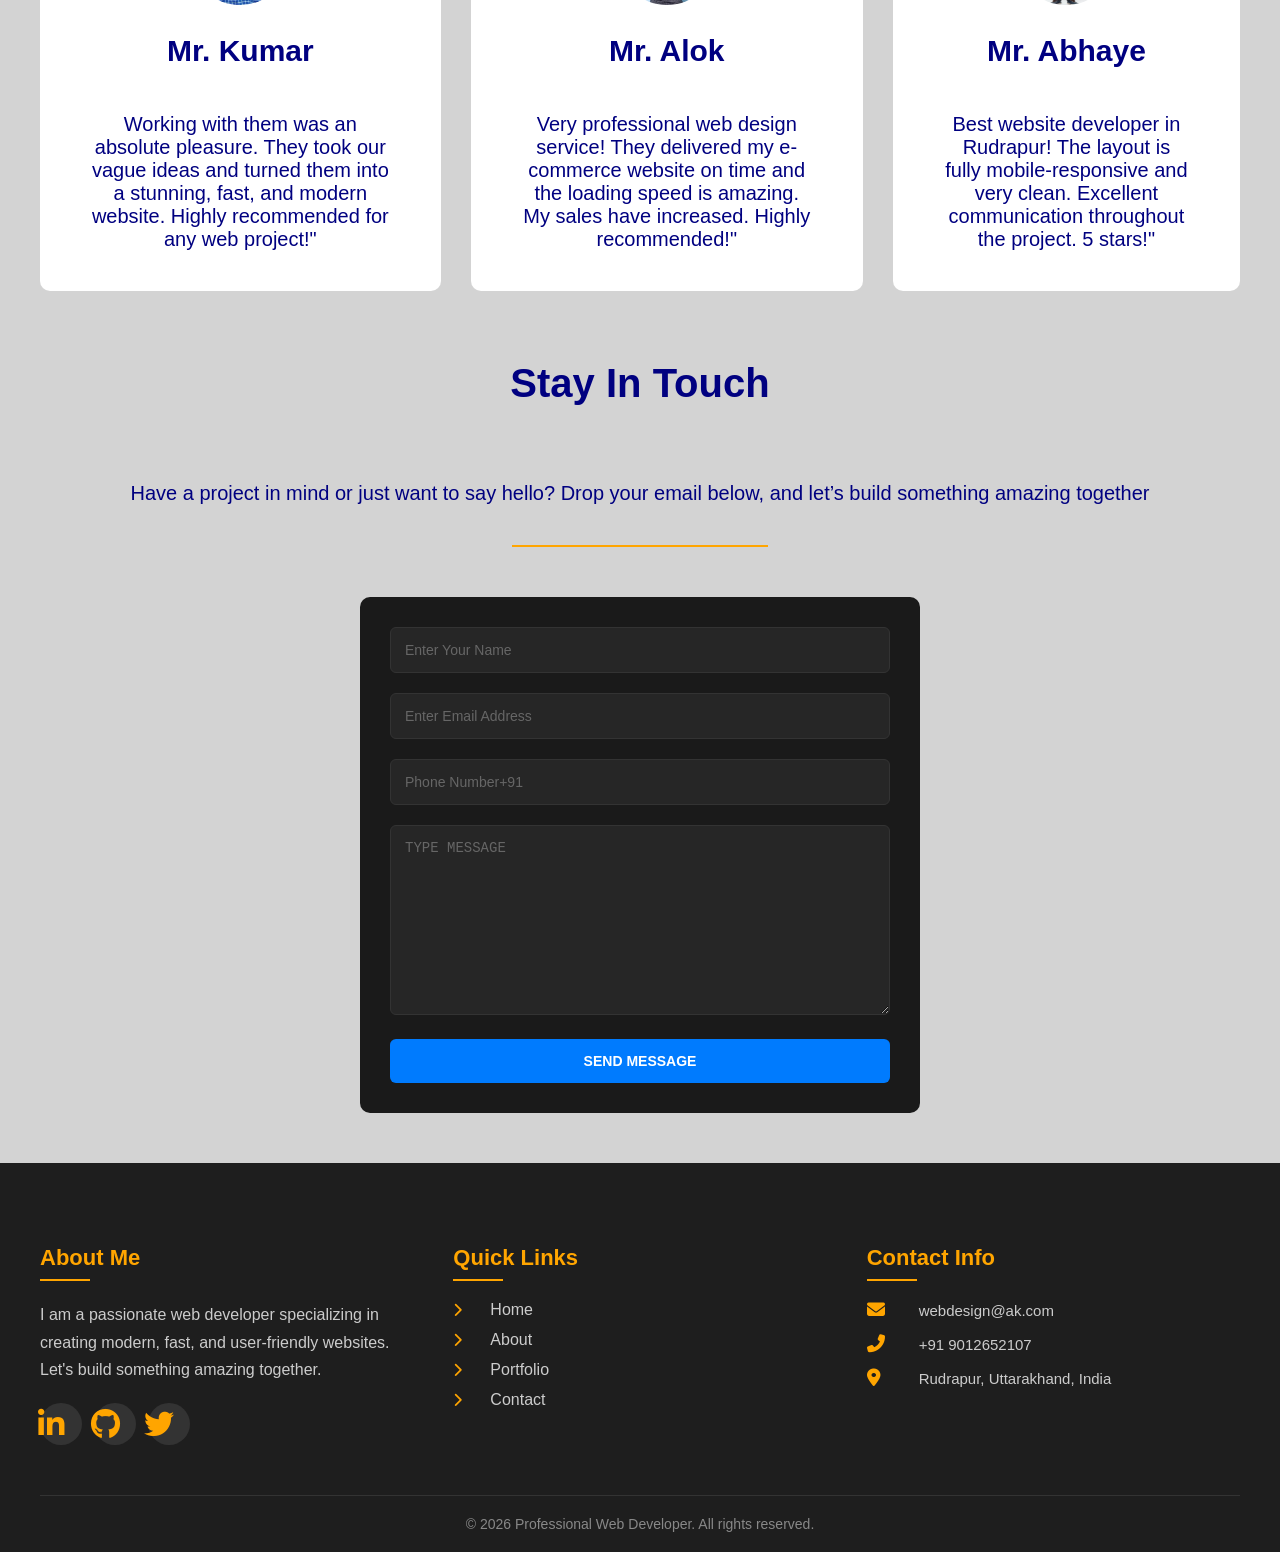
==== commit 2c211a75: "Update index.html" ====
--- a/index.html
+++ b/index.html
@@ -172,9 +172,7 @@
     <div class="work">
       <h1>Work Experience</h1>
       <p>
-        We craft modern, fast, and highly responsive websites tailored to help
-        businesses establish a powerful online presence and drive meaningful
-        digital growth.
+       "Professional Web Developer with expertise in crafting modern, responsive websites. and custom digital solutions, software development, and top-notch web design services in Rudrapur. contact us +919012652107"
       </p>
       <hr />
     </div>
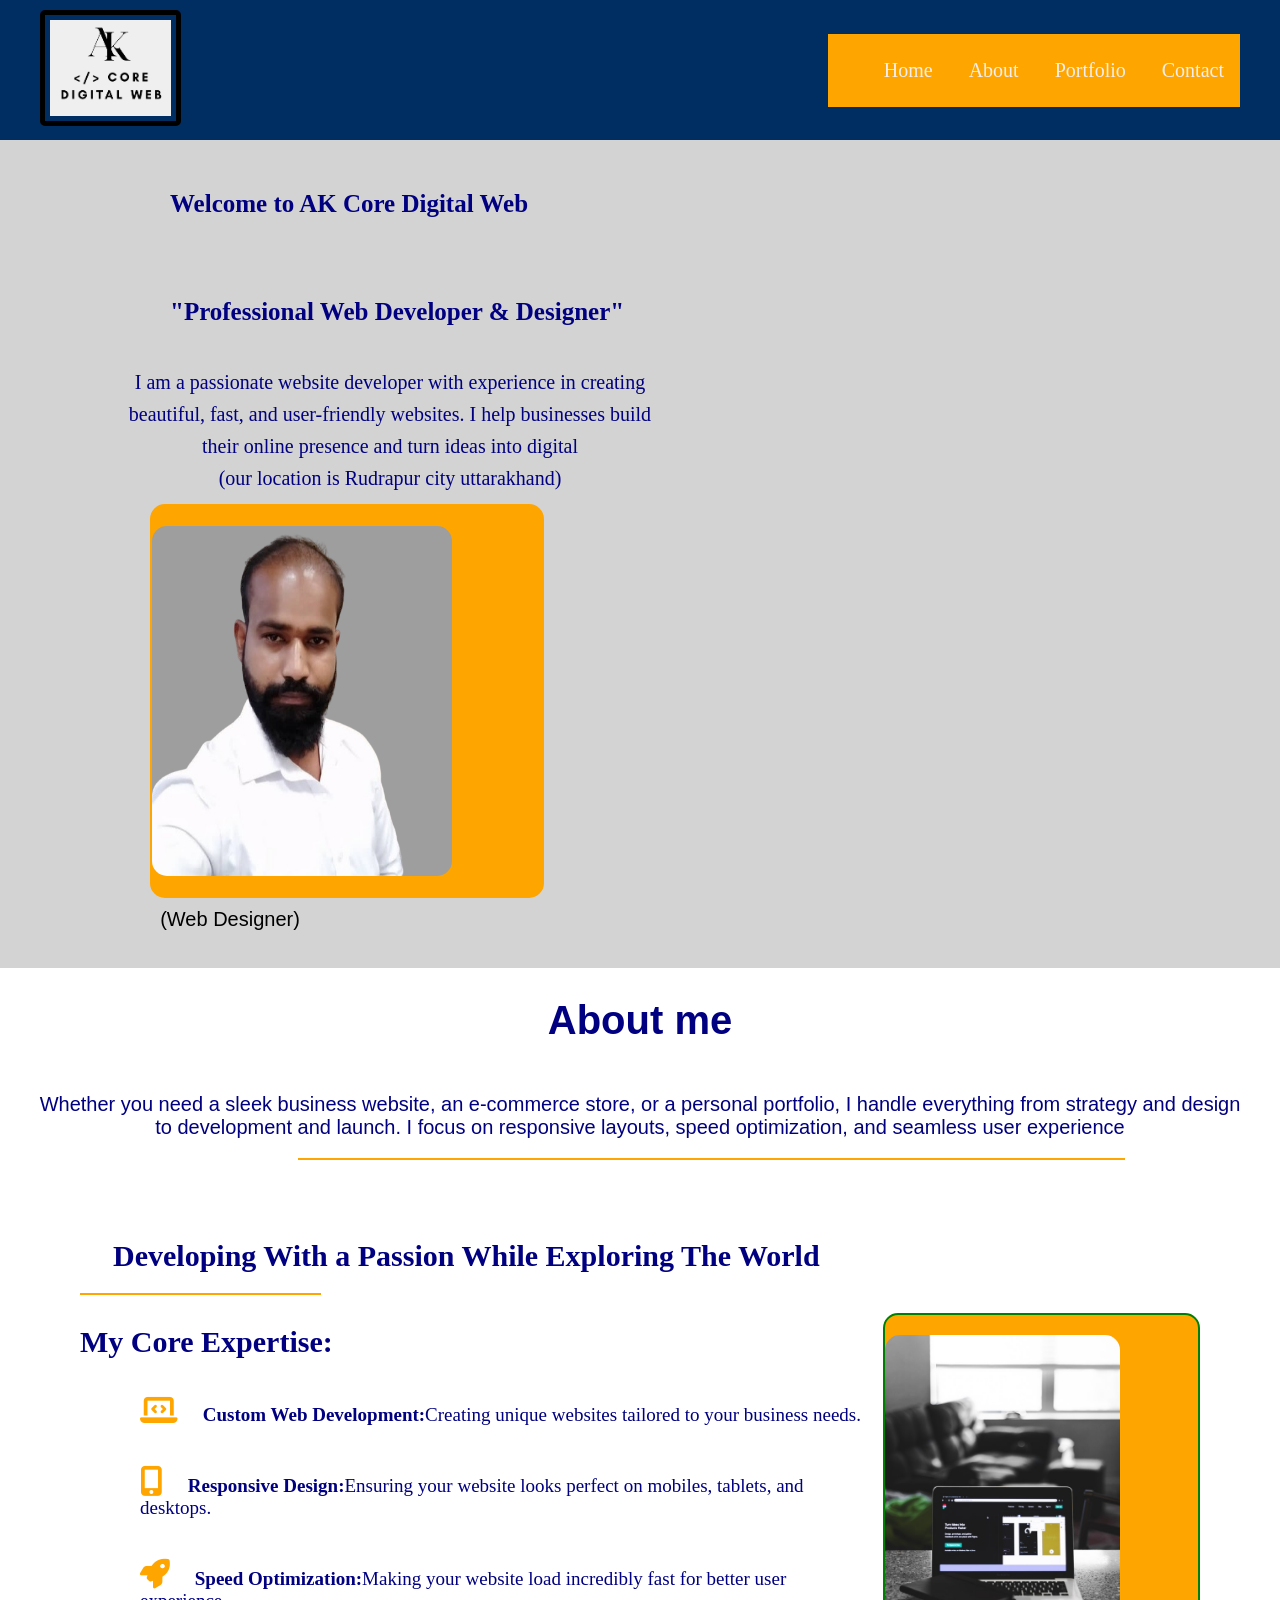
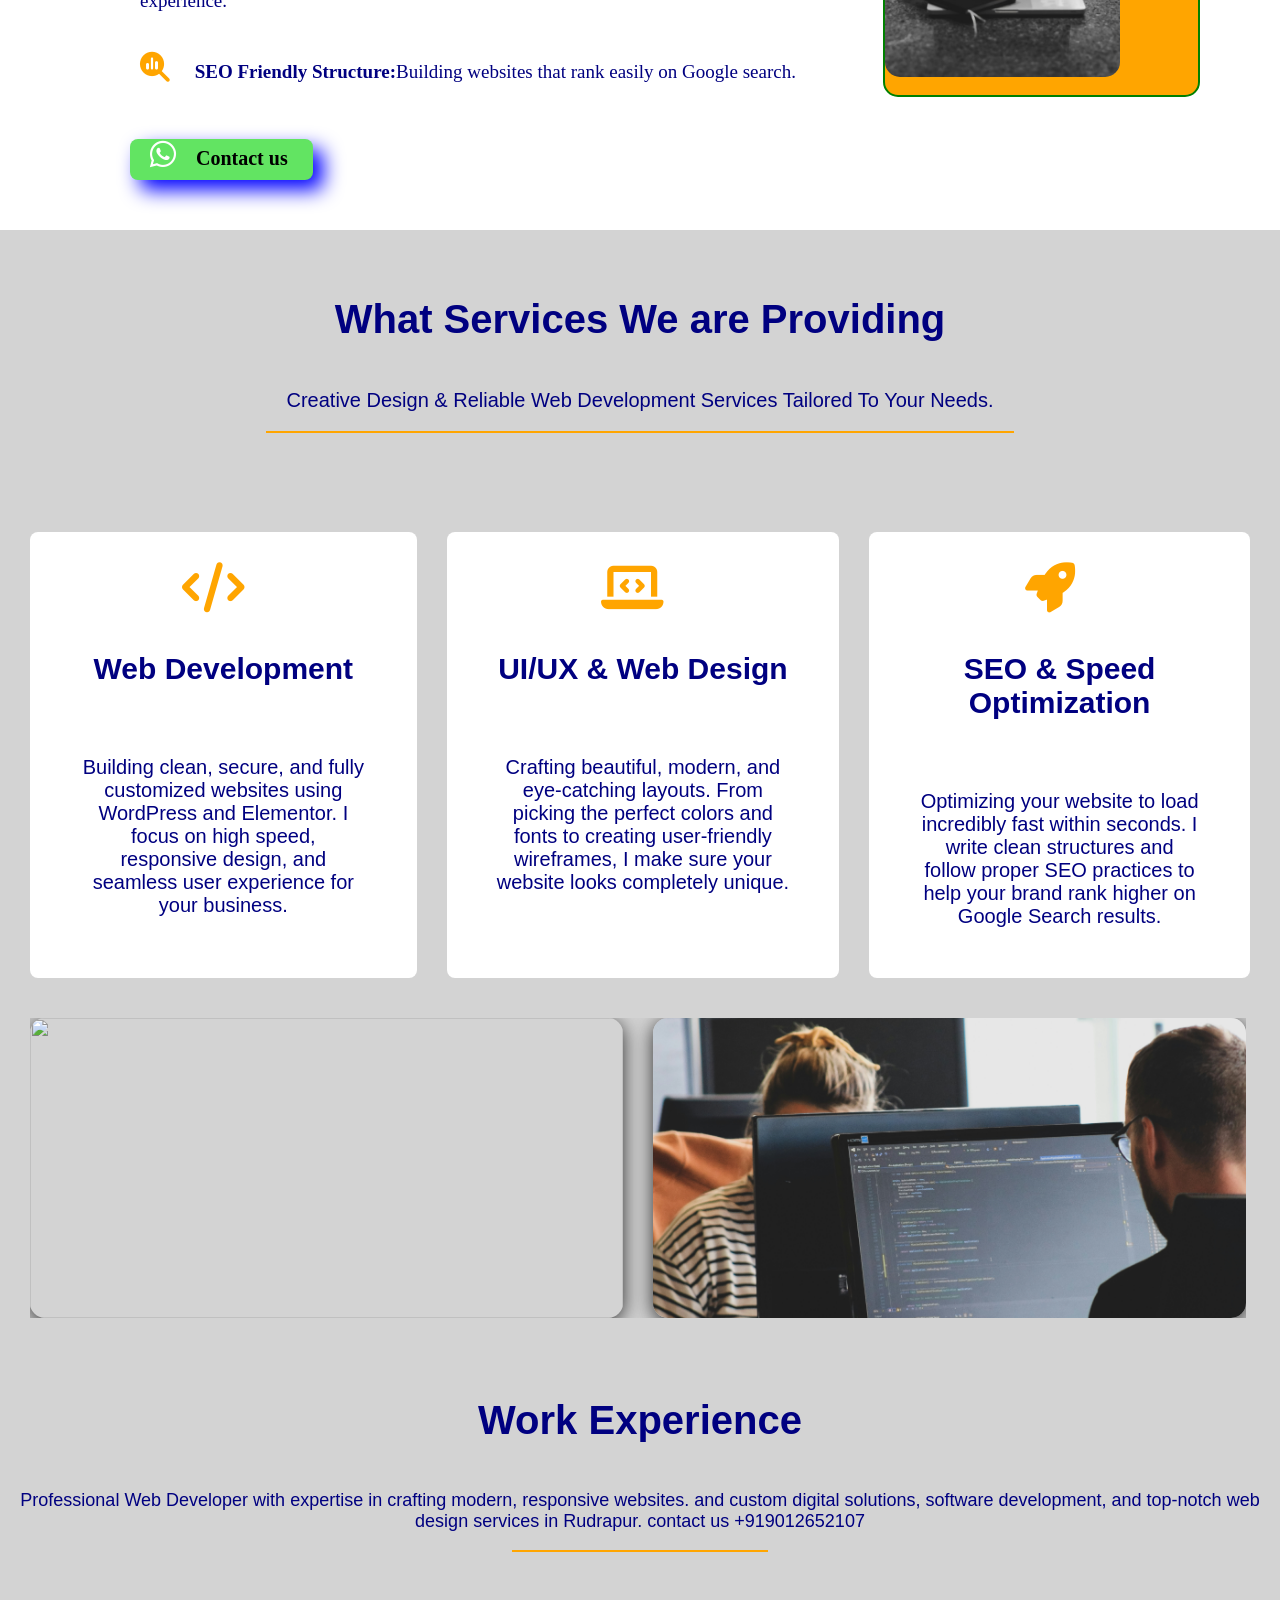
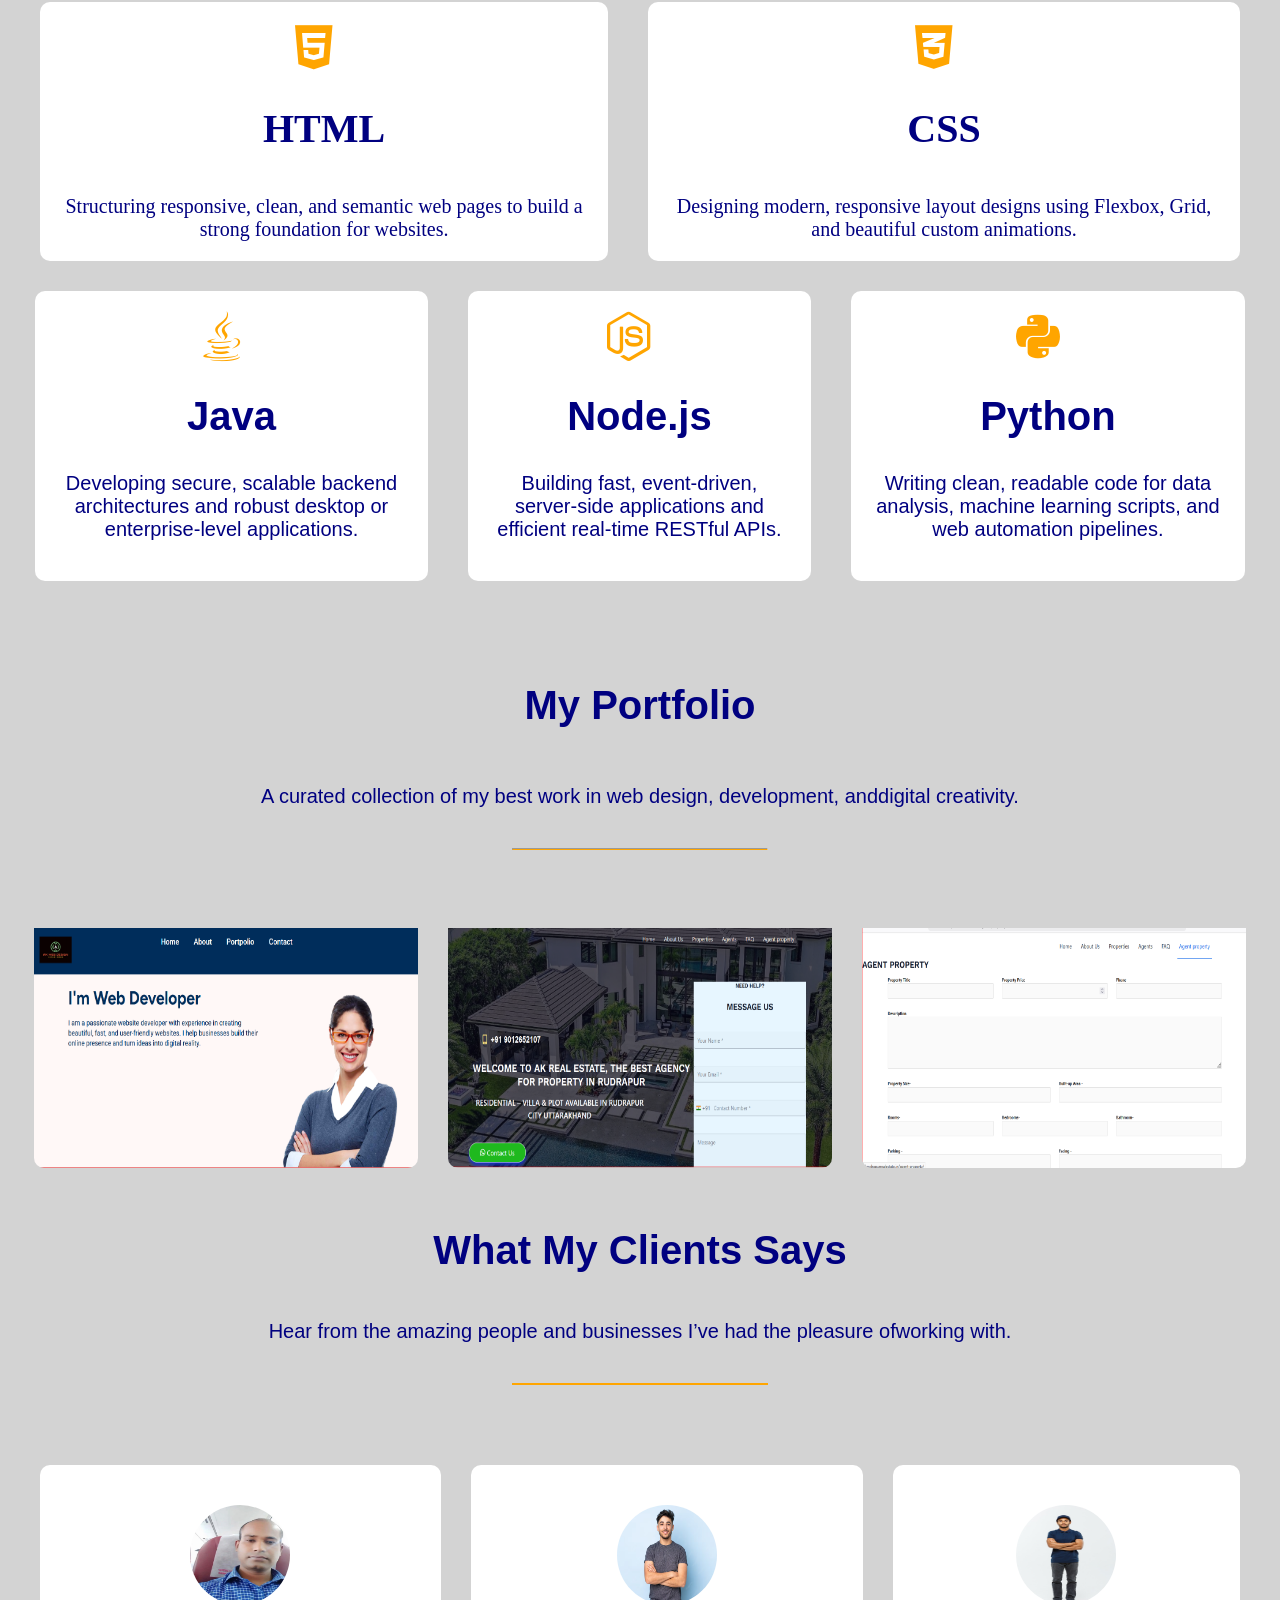
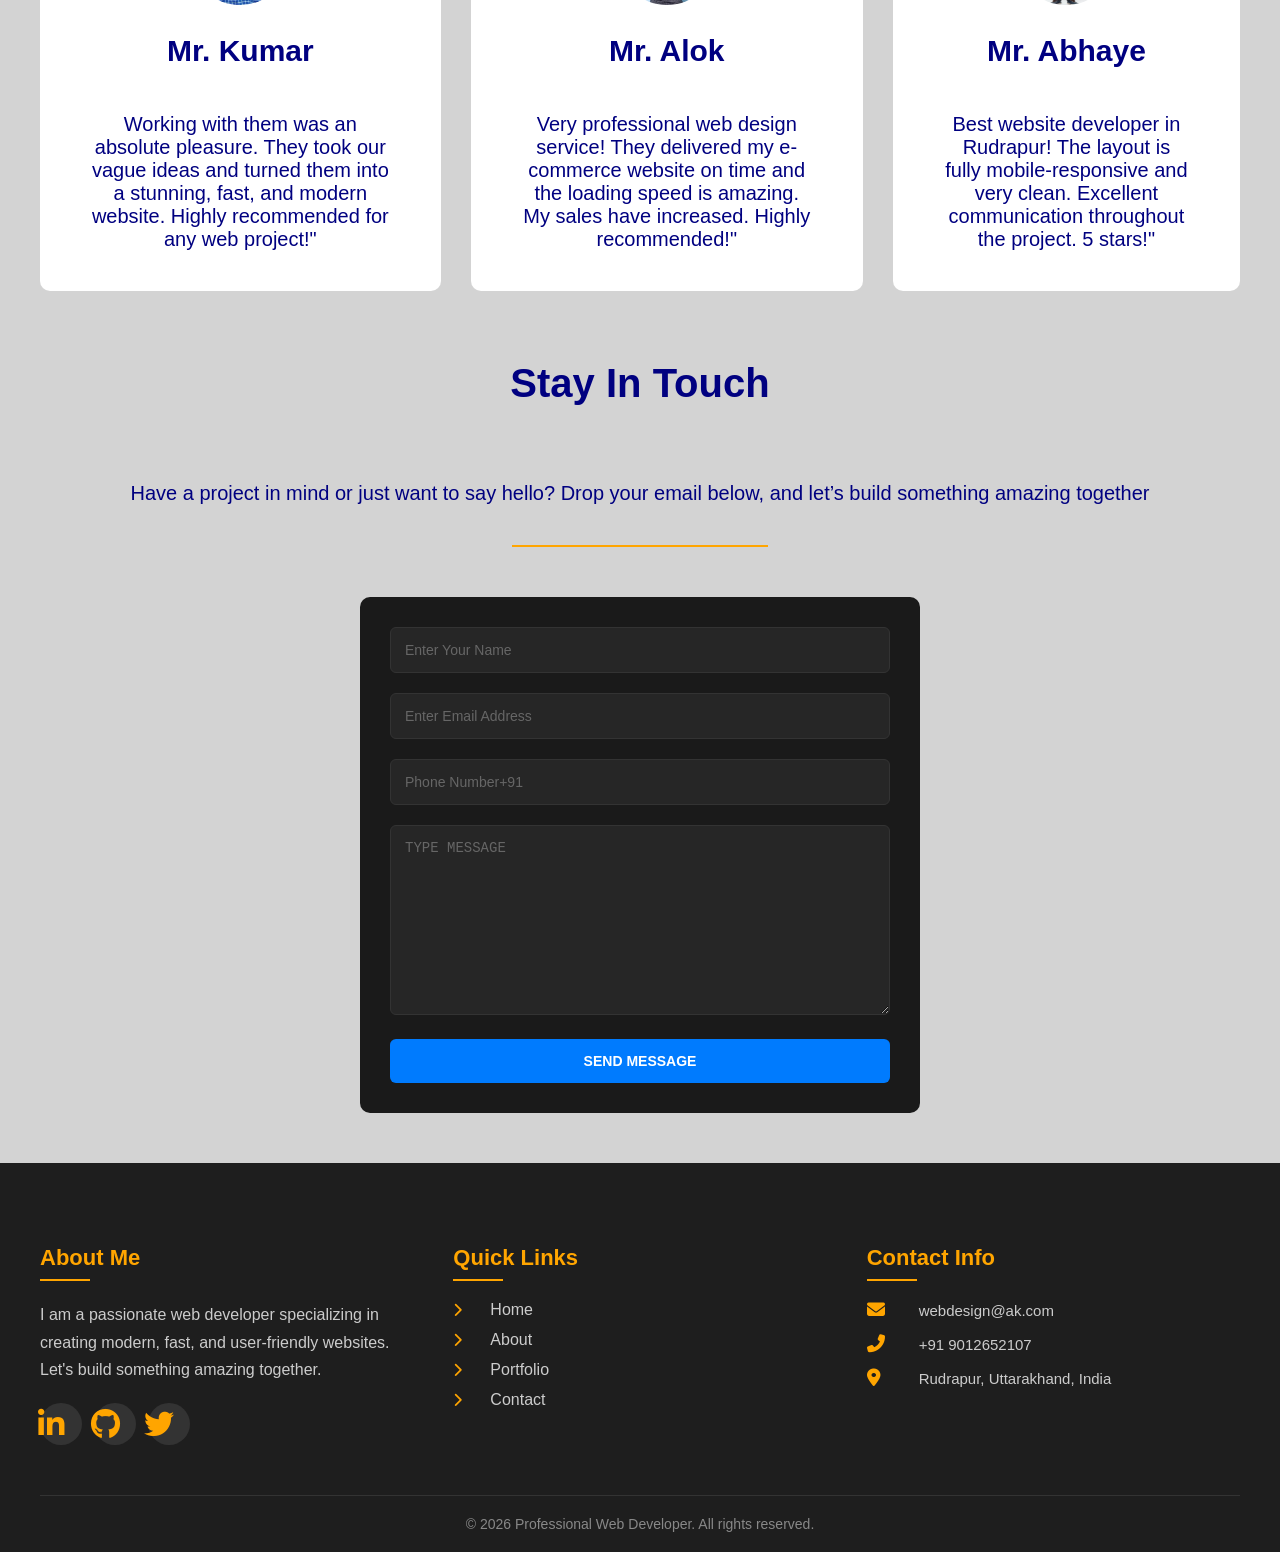
==== commit 6c78e6fd: "Update index.html" ====
--- a/index.html
+++ b/index.html
@@ -172,7 +172,9 @@
     <div class="work">
       <h1>Work Experience</h1>
       <p>
-       "Professional Web Developer with expertise in crafting modern, responsive websites. and custom digital solutions, software development, and top-notch web design services in Rudrapur. contact us +919012652107"
+       Professional Web Developer with expertise in crafting modern, responsive websites.
+        and custom digital solutions, software development,
+        and top-notch web design services in Rudrapur. contact us +919012652107
       </p>
       <hr />
     </div>
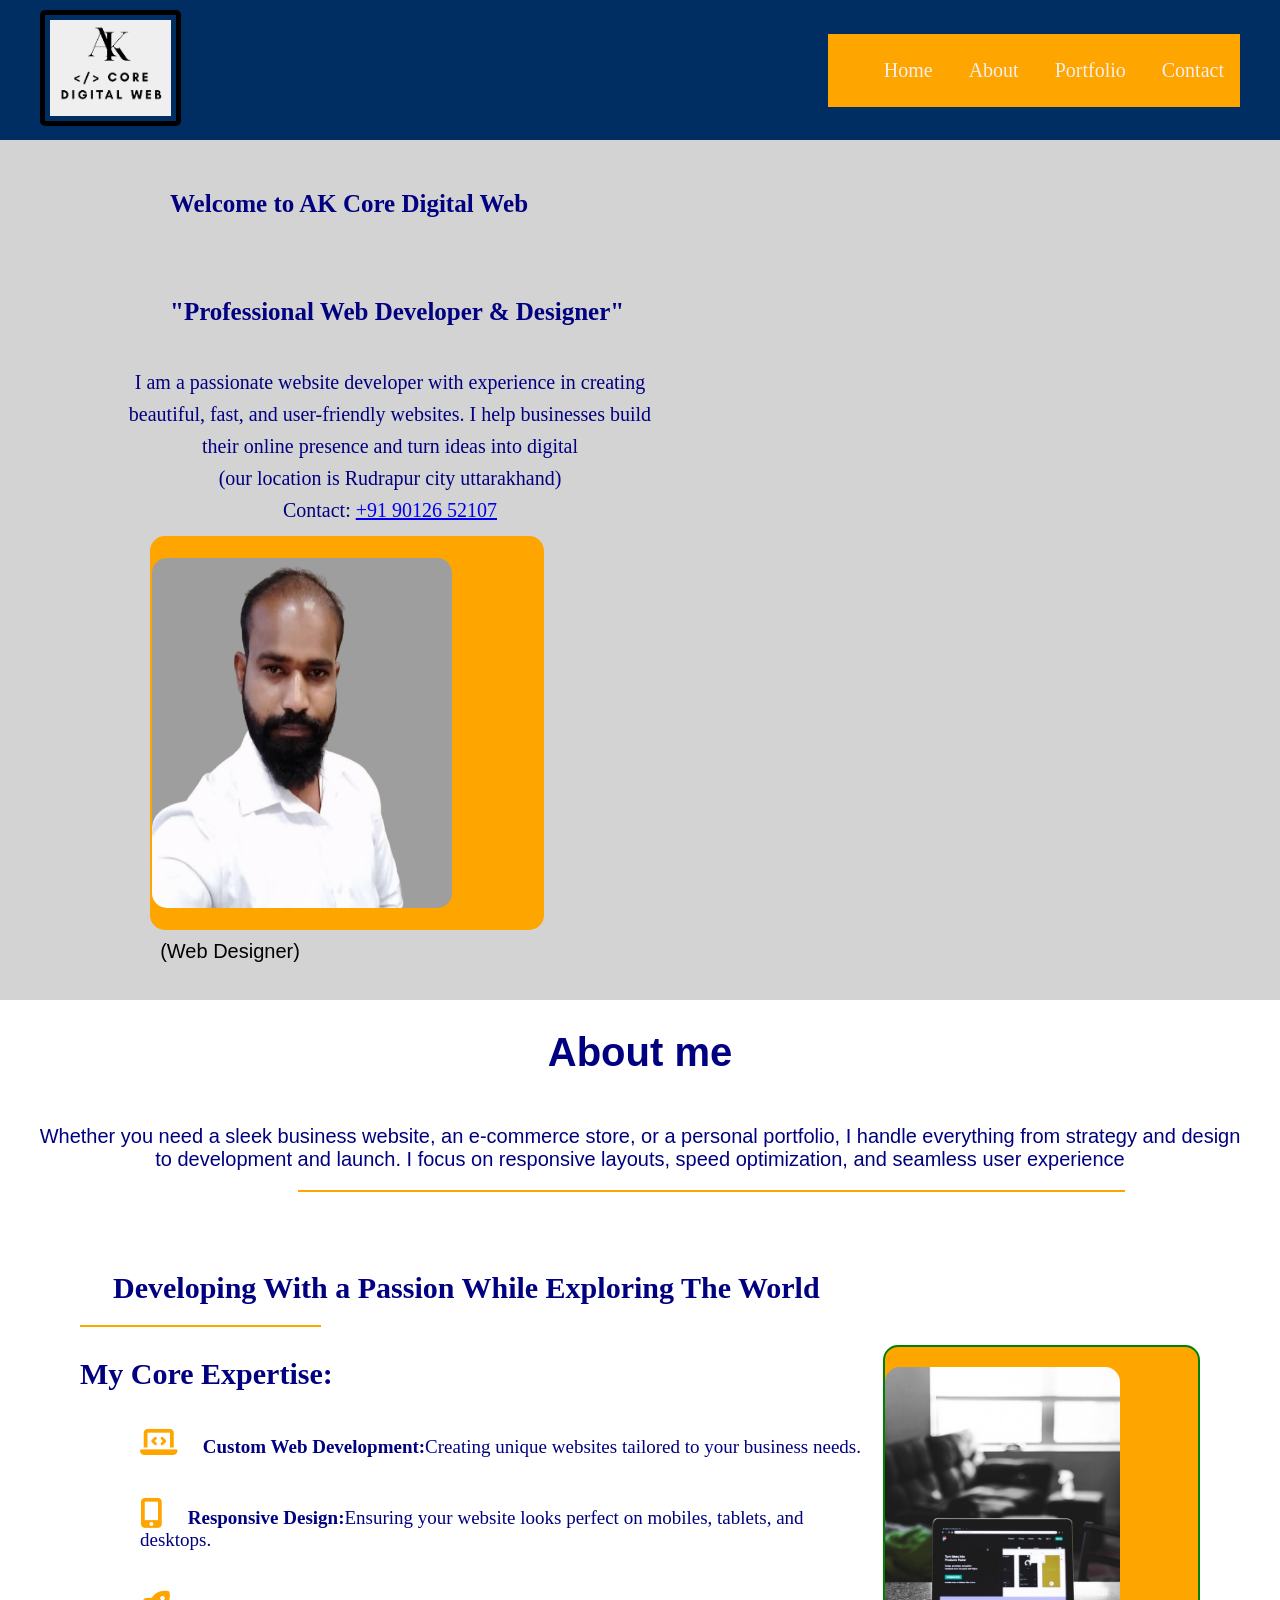
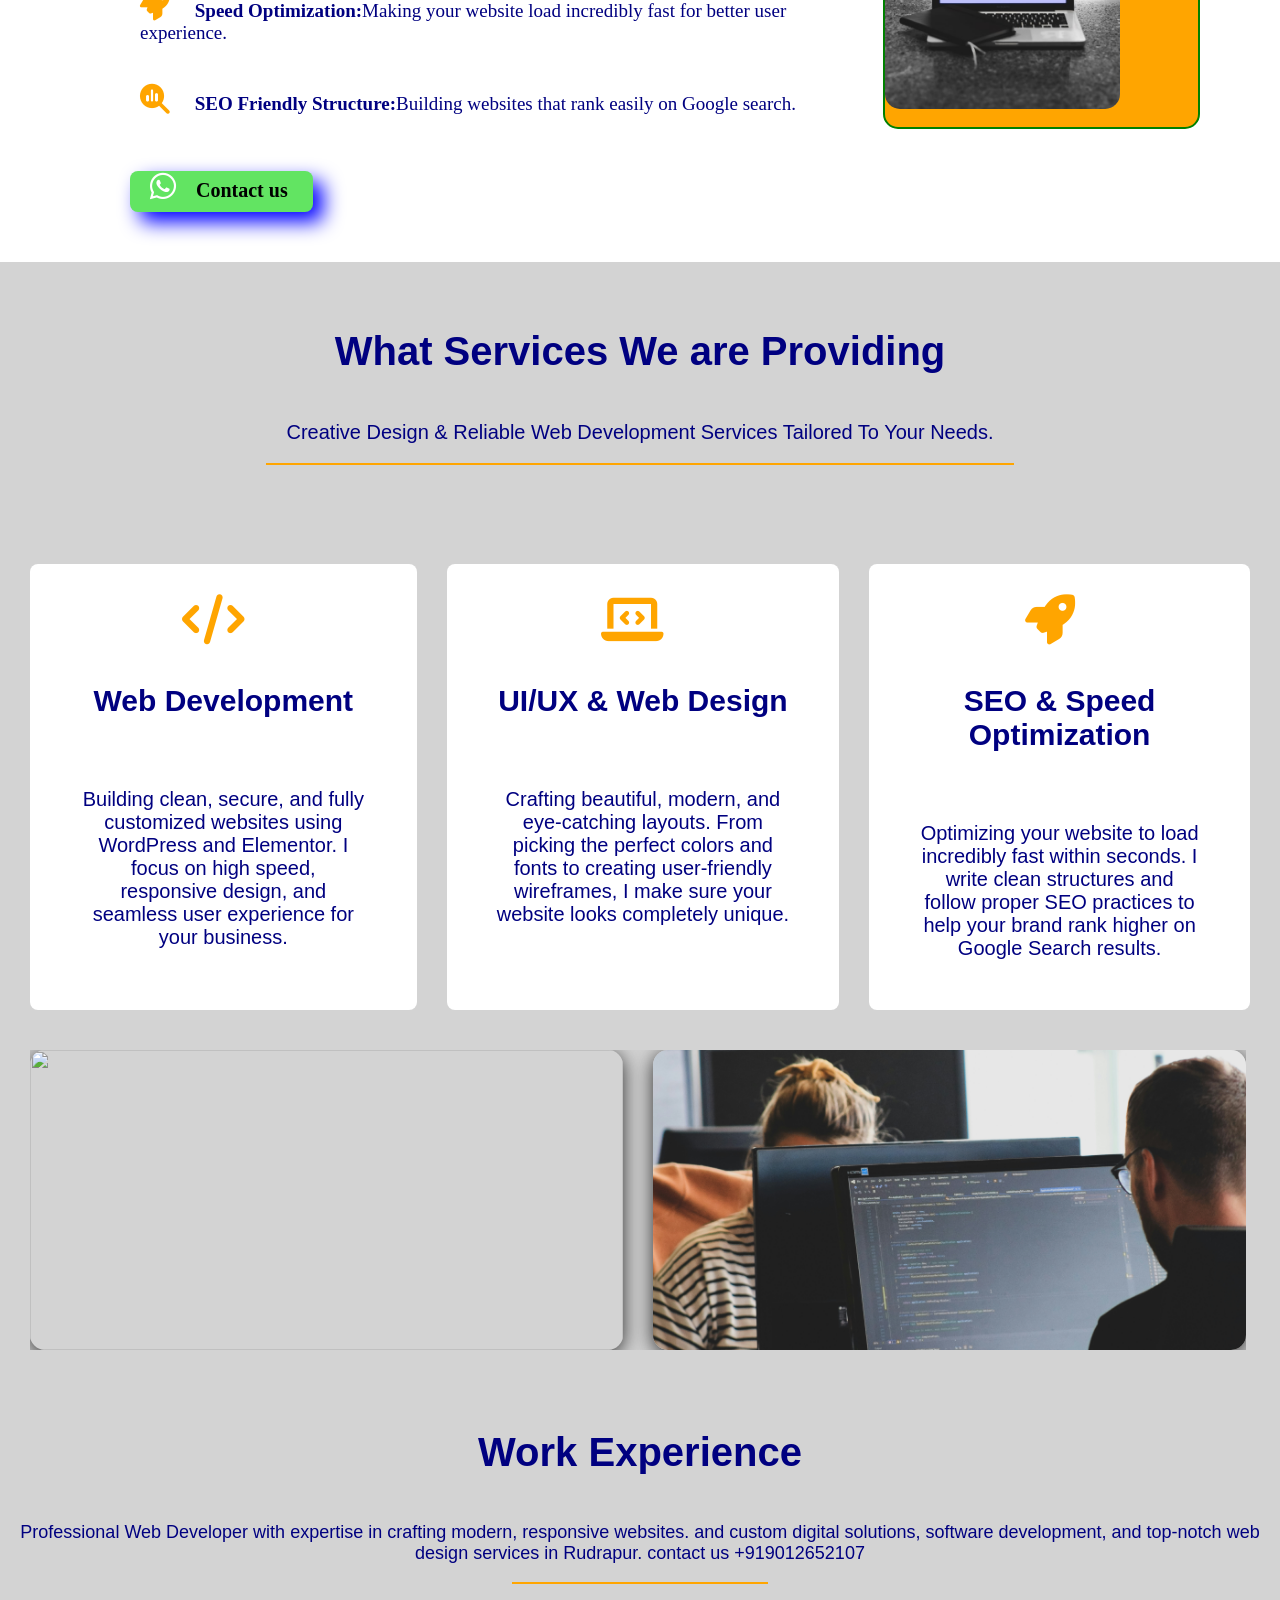
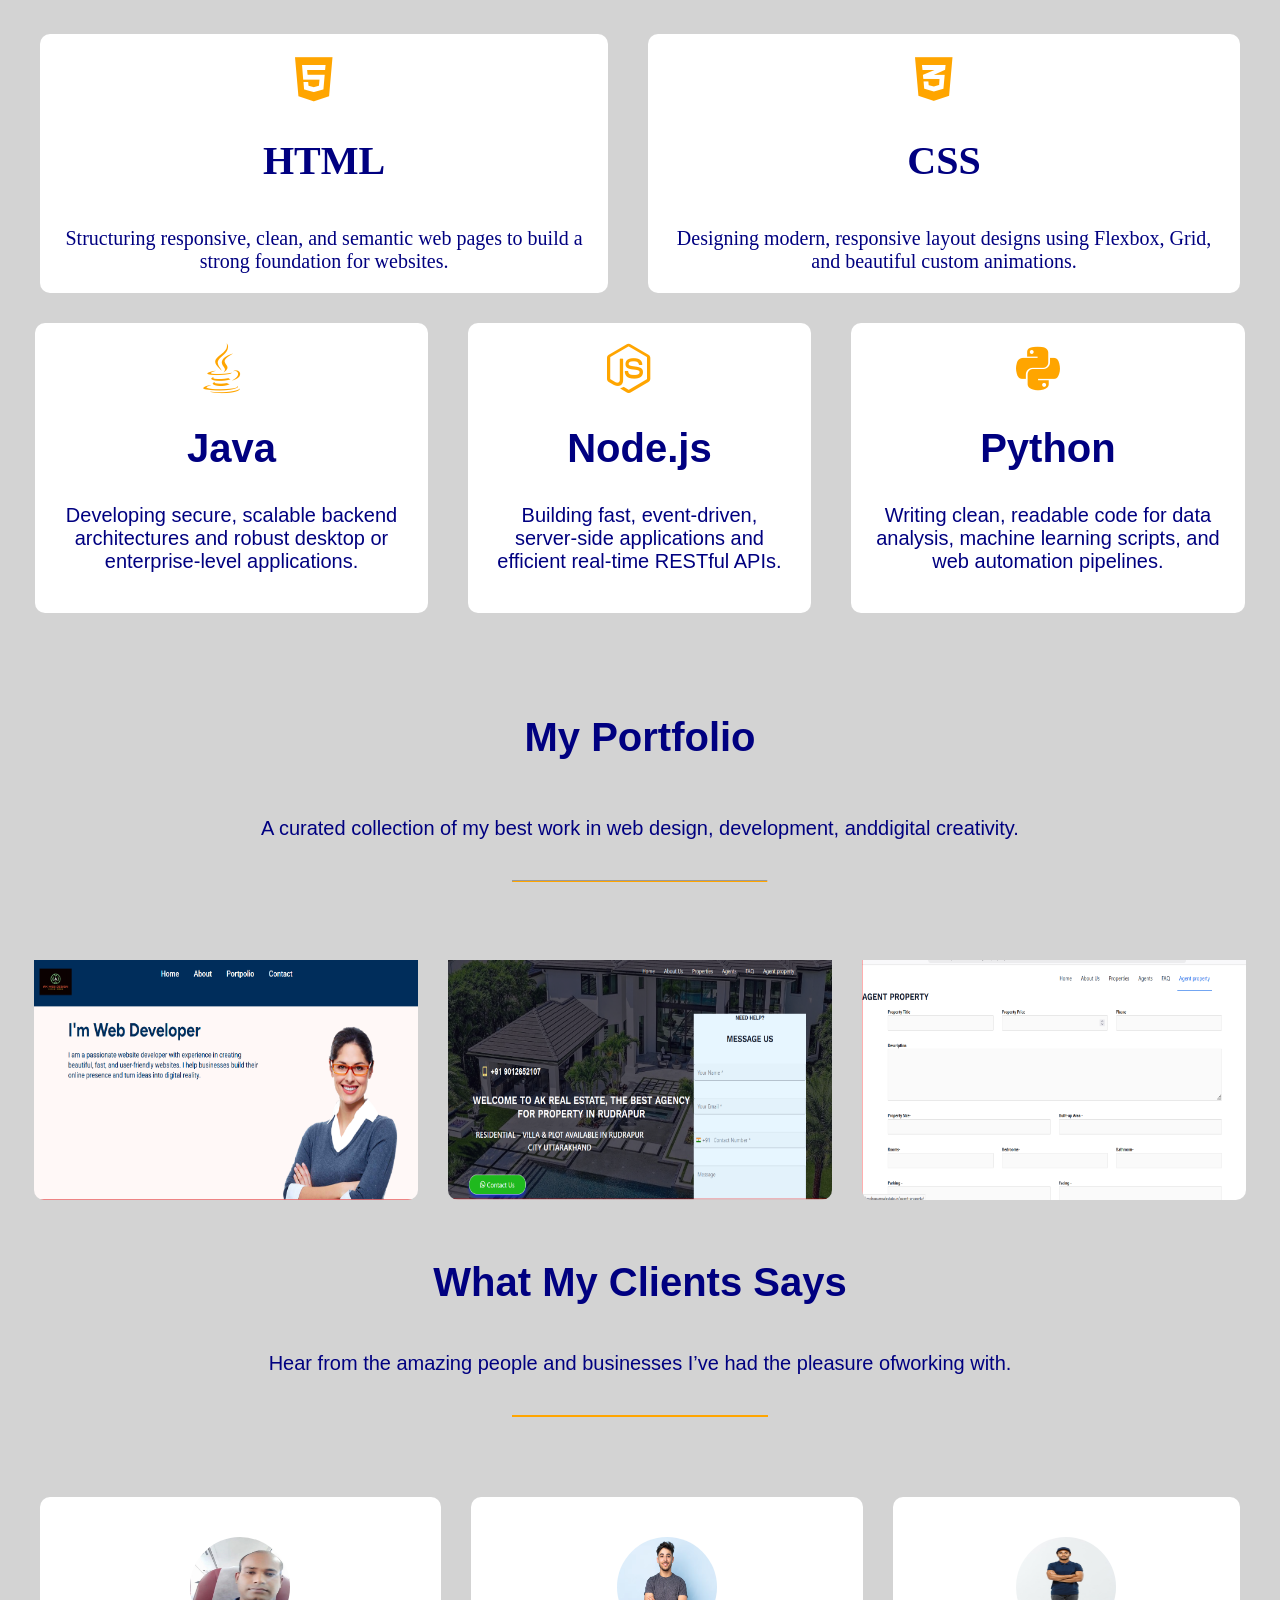
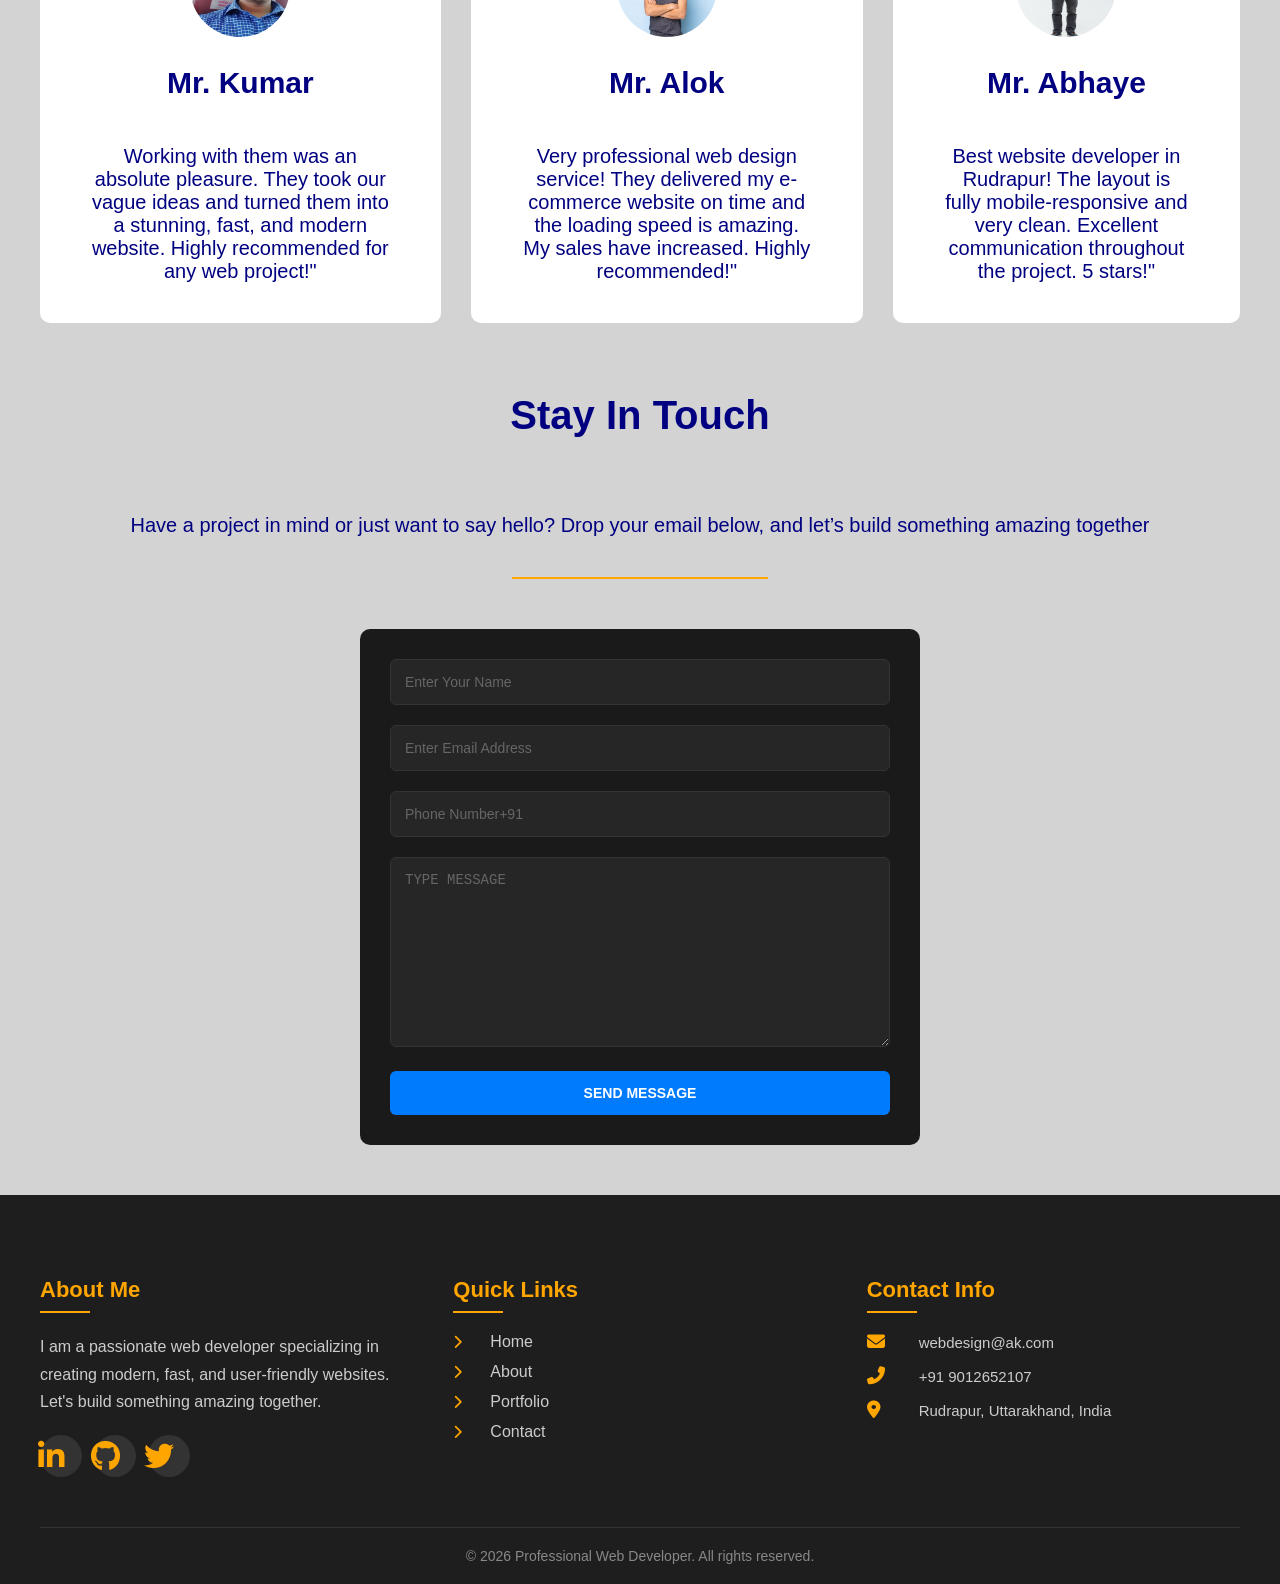
==== commit 76e13bea: "Update index.html" ====
--- a/index.html
+++ b/index.html
@@ -8,6 +8,7 @@
 <meta name="description" content="ak core digital web - Professional Web Developer in Rudrapur. Check out my portfolio website for web development services.">
 <meta name="keywords" content="ak core digital web, web developer Rudrapur, portfolio, ak core digital">
 <meta name="author" content="ak core digital web">
+<meta name="telephone" content="+919012652107">
 
     <link rel="stylesheet" href="style.css" />
 
@@ -53,6 +54,8 @@
             beautiful, fast, and user-friendly websites. I help businesses build
             their online presence and turn ideas into digital <br> 
              (our location is Rudrapur city uttarakhand)
+            <br>Contact: <a href="tel:+919012652107">+91 90126 52107</a>
+
           </p>
         </div>
         <div class="hero-image">
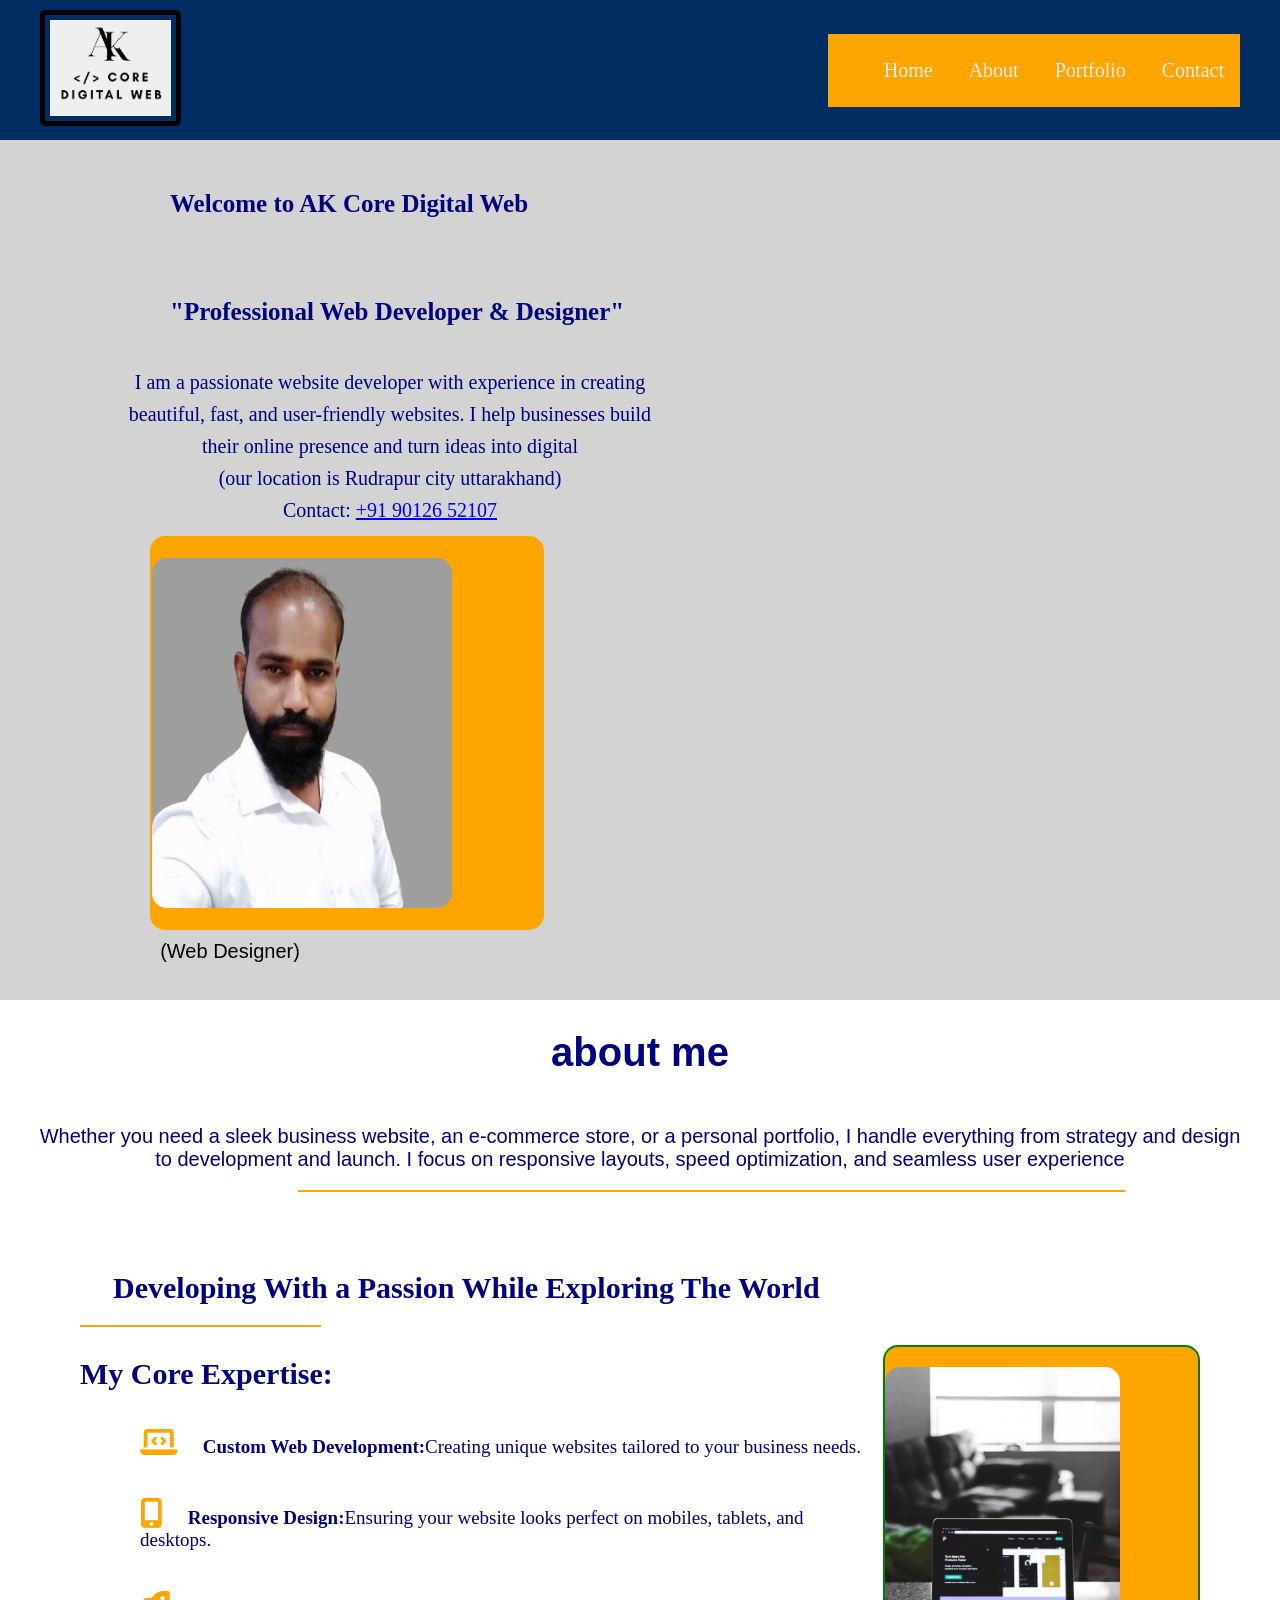
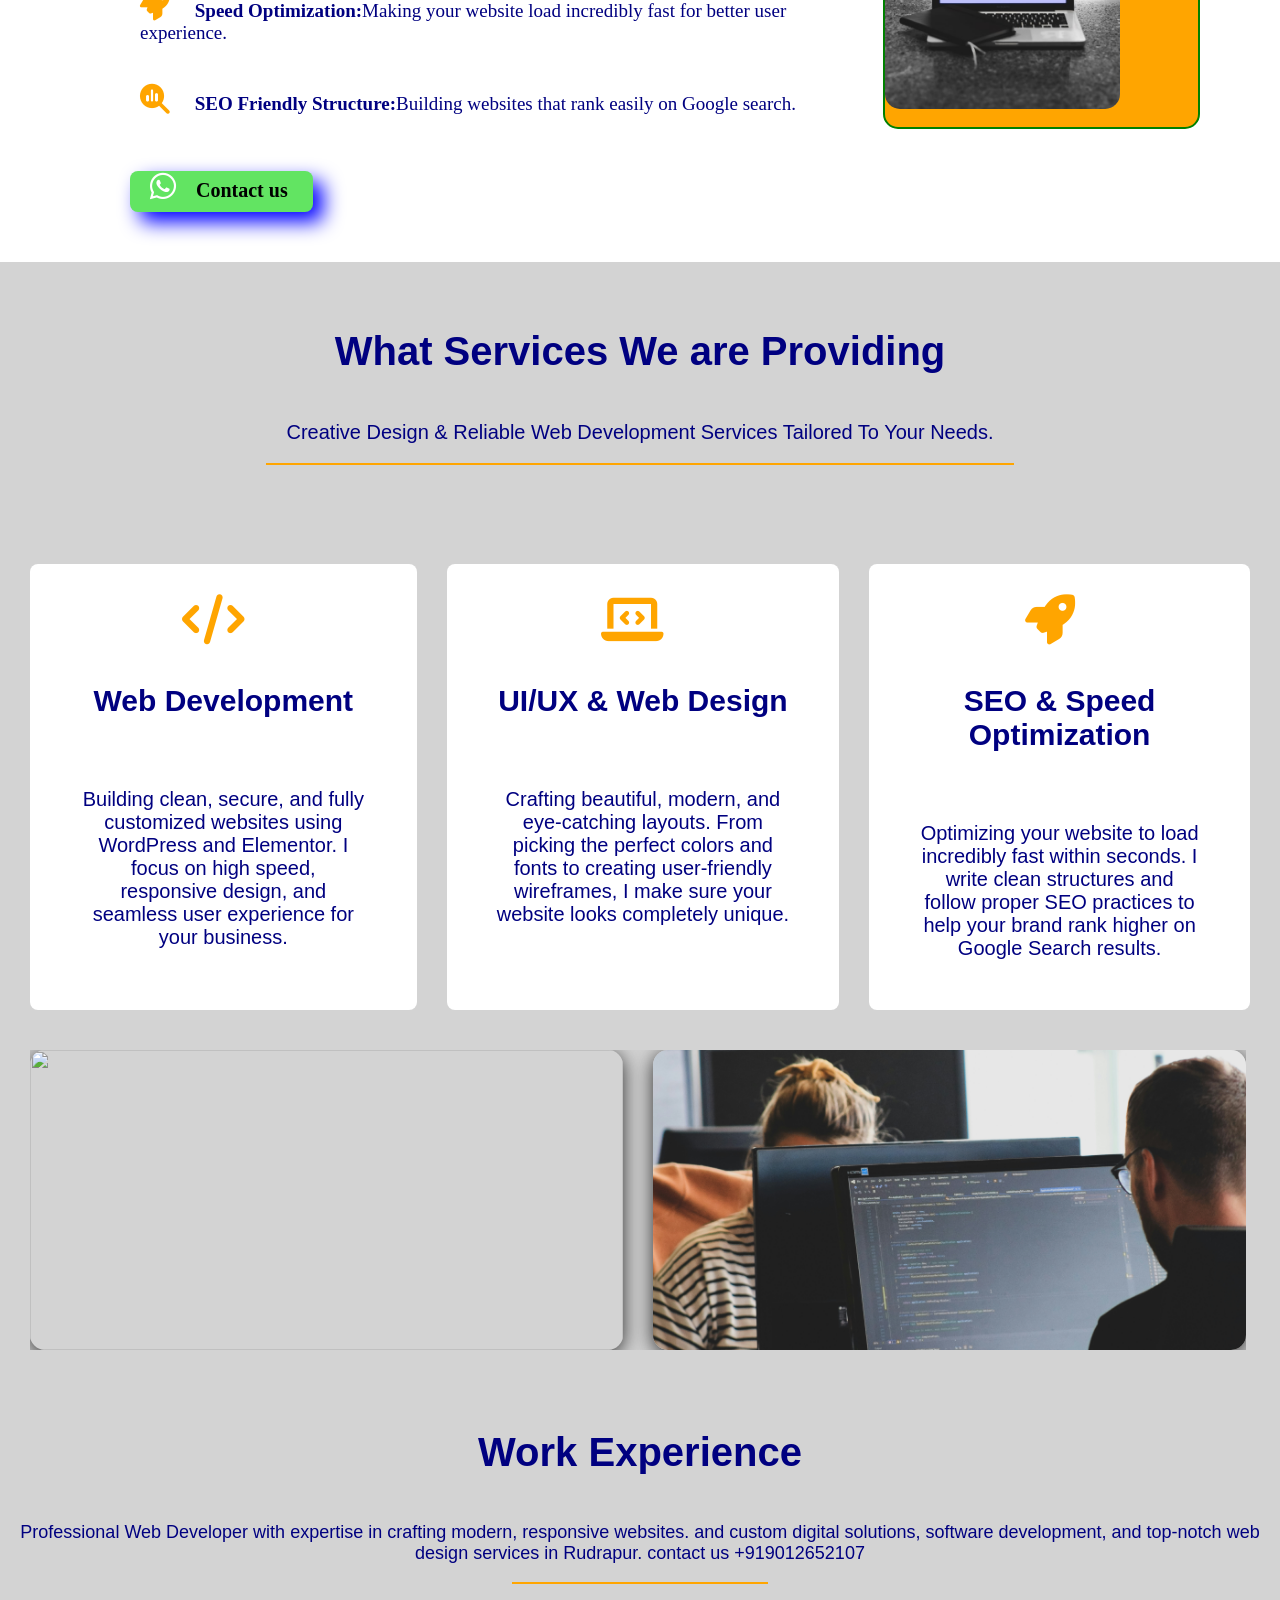
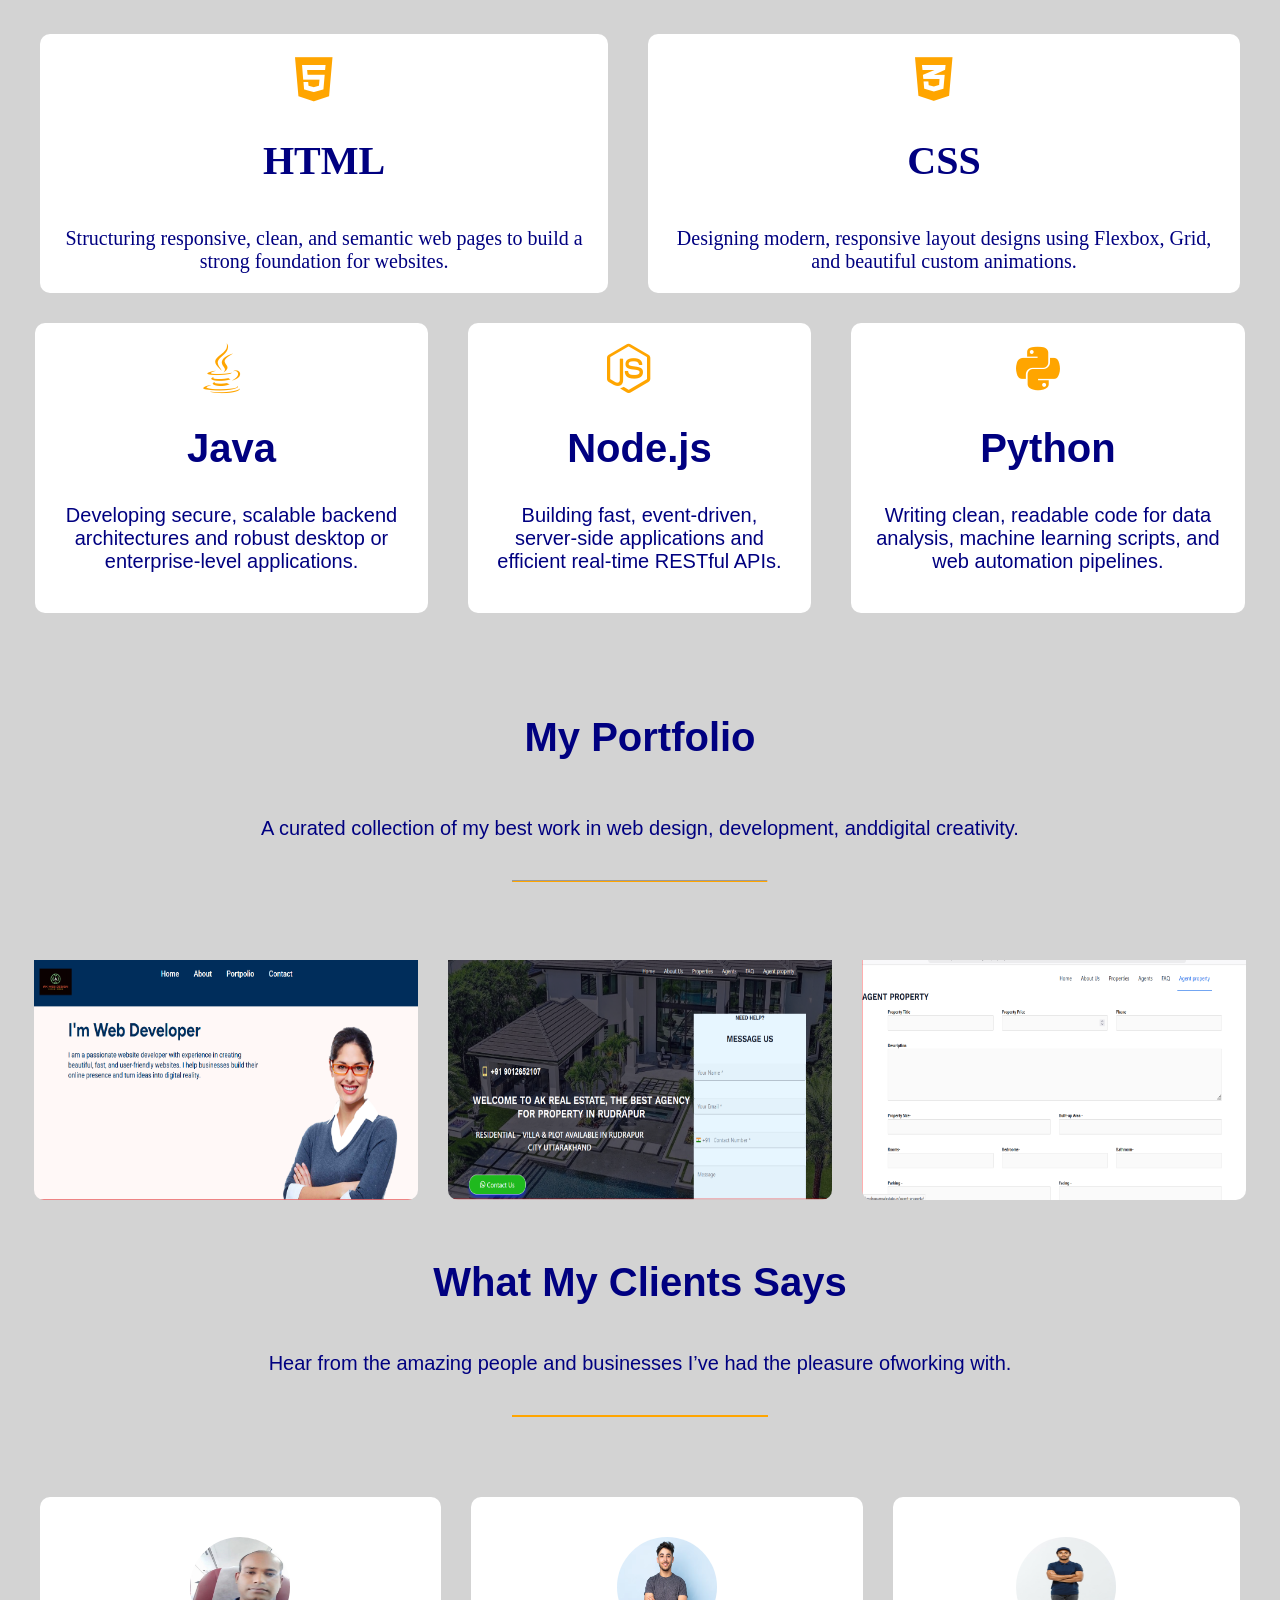
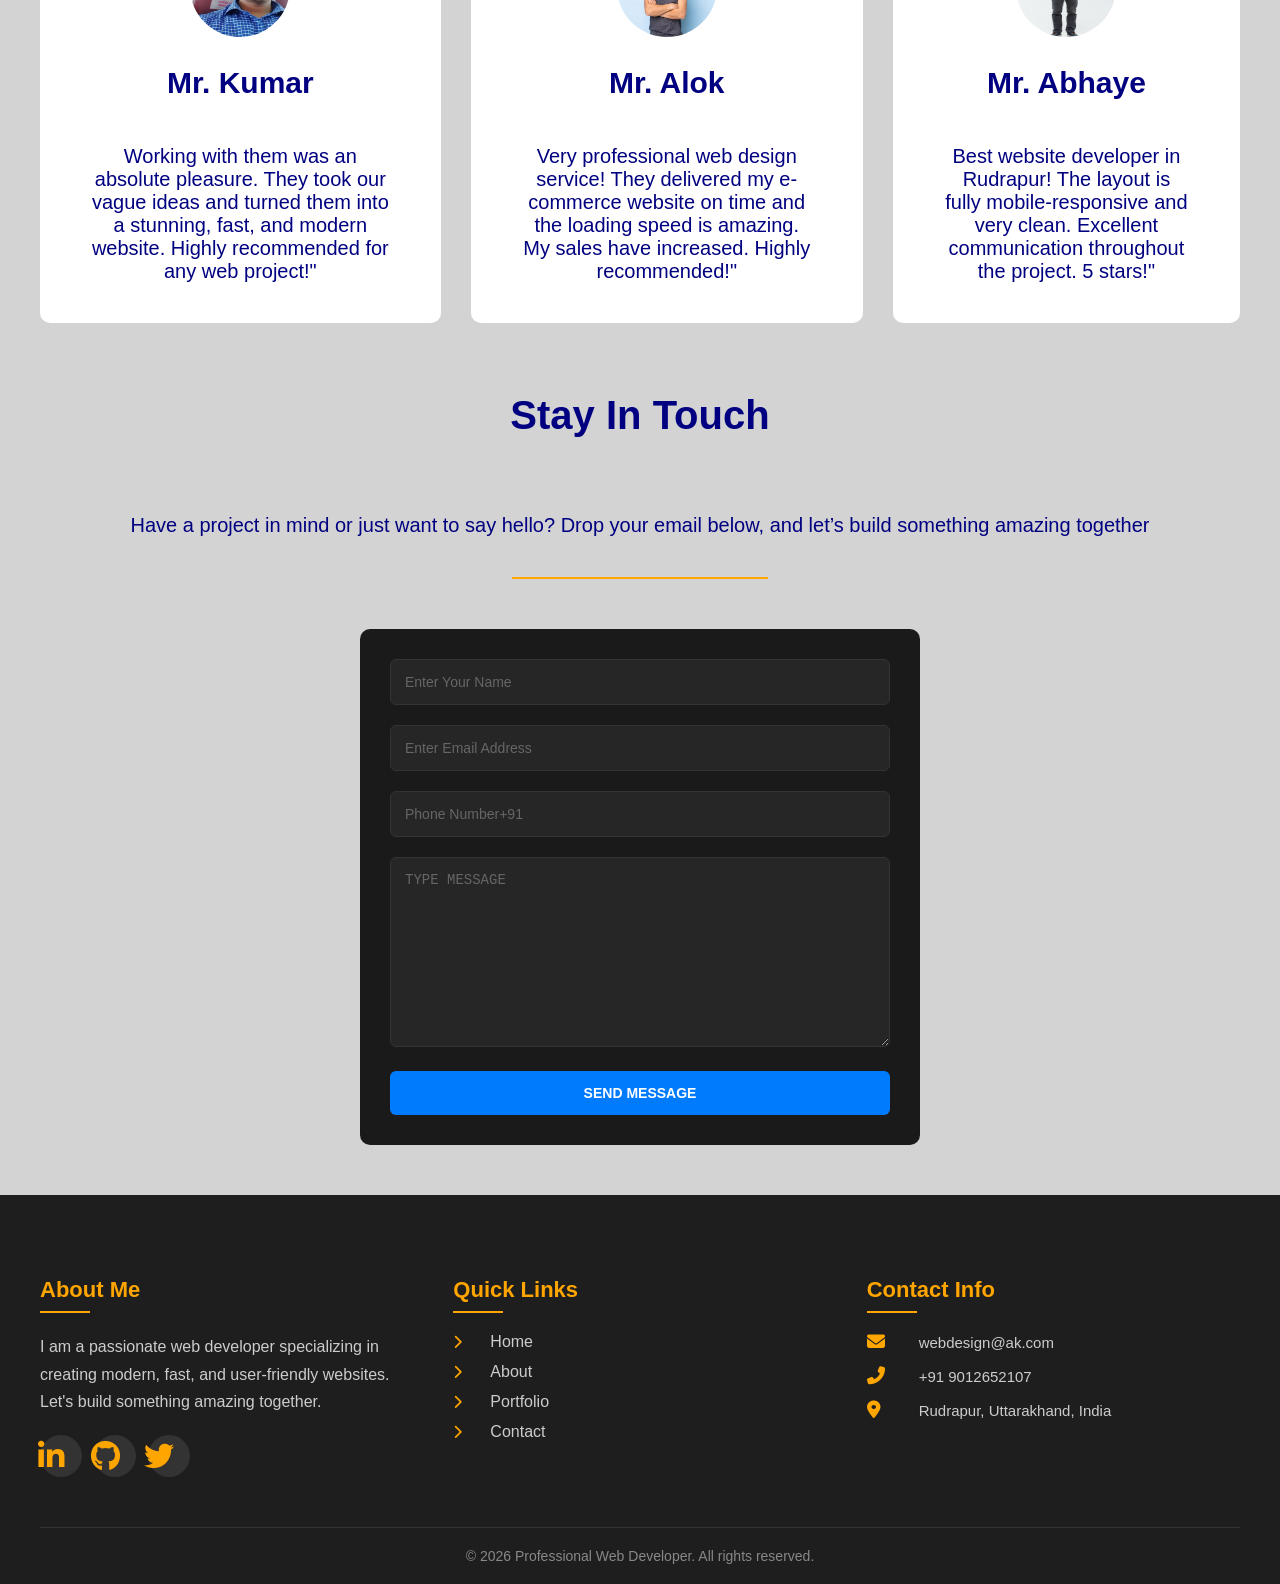
==== commit d3b86fe0: "Update index.html" ====
--- a/index.html
+++ b/index.html
@@ -3,11 +3,12 @@
   <head>
     <meta charset="UTF-8" />
     <meta name="viewport" content="width=device-width, initial-scale=1.0" />
-    <title>Professional Web Developer (Ak core digital web)</title>
+    <title>Professional Web Developer | AK Core Digital Web</title>
     <!-- Google Search के लिए ज़रूरी Meta Tags -->
-<meta name="description" content="ak core digital web - Professional Web Developer in Rudrapur. Check out my portfolio website for web development services.">
-<meta name="keywords" content="ak core digital web, web developer Rudrapur, portfolio, ak core digital">
+<meta name="description" content="AK Core Digital Web - Professional web developer and web designer in Rudrapur, Uttarakhand. We create modern, fast and user-friendly websites for businesses and brands." />
+<meta name="keywords" content="AK Core Digital Web, web developer Rudrapur, web designer Rudrapur, website development Rudrapur, website design Rudrapur">
 <meta name="author" content="ak core digital web">
+    <link rel="canonical" href="https://a37488740-create.github.io/">
 <meta name="telephone" content="+919012652107">
 
     <link rel="stylesheet" href="style.css" />
@@ -65,7 +66,7 @@
       </div>
       <!-- this is about -->
       <div class="home">
-        <h1>About me</h1>
+        <h1>about me</h1>
         <p>
           Whether you need a sleek business website, an e-commerce store, or a
           personal portfolio, I handle everything from strategy and design to
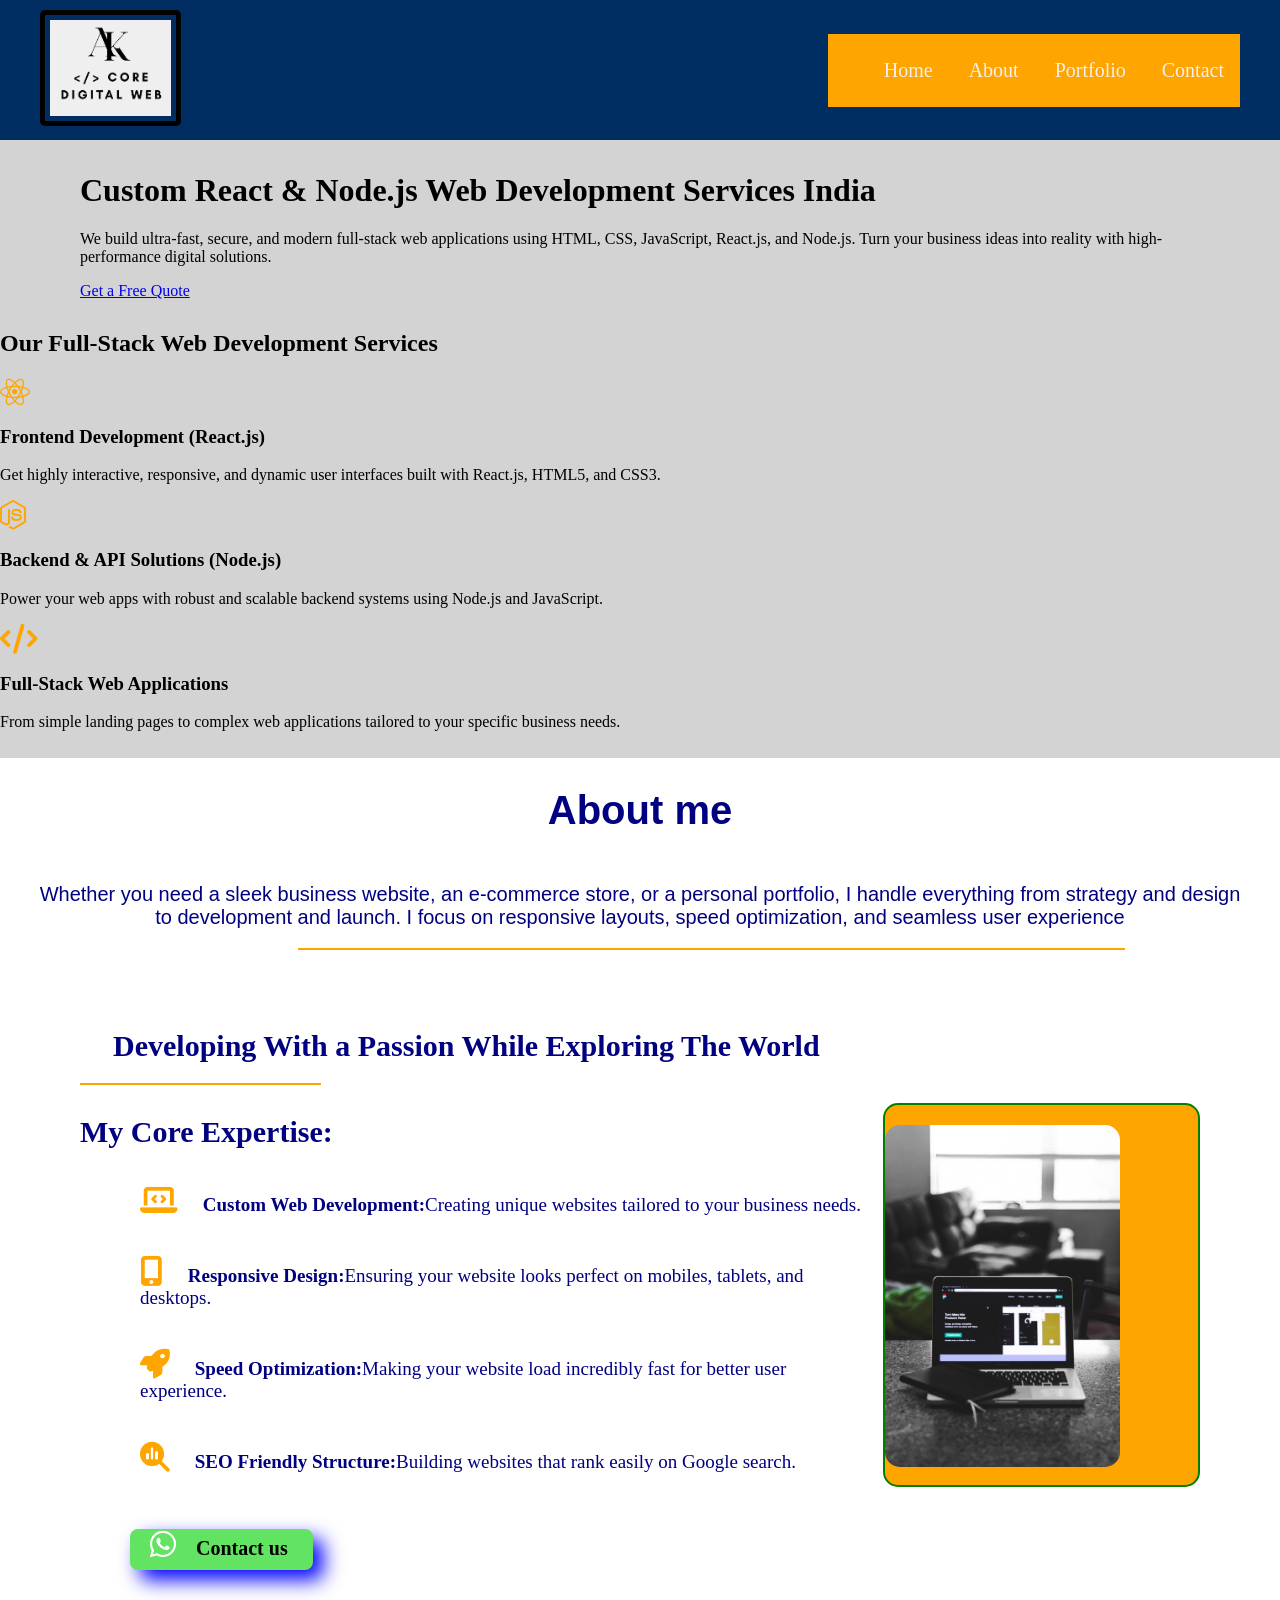
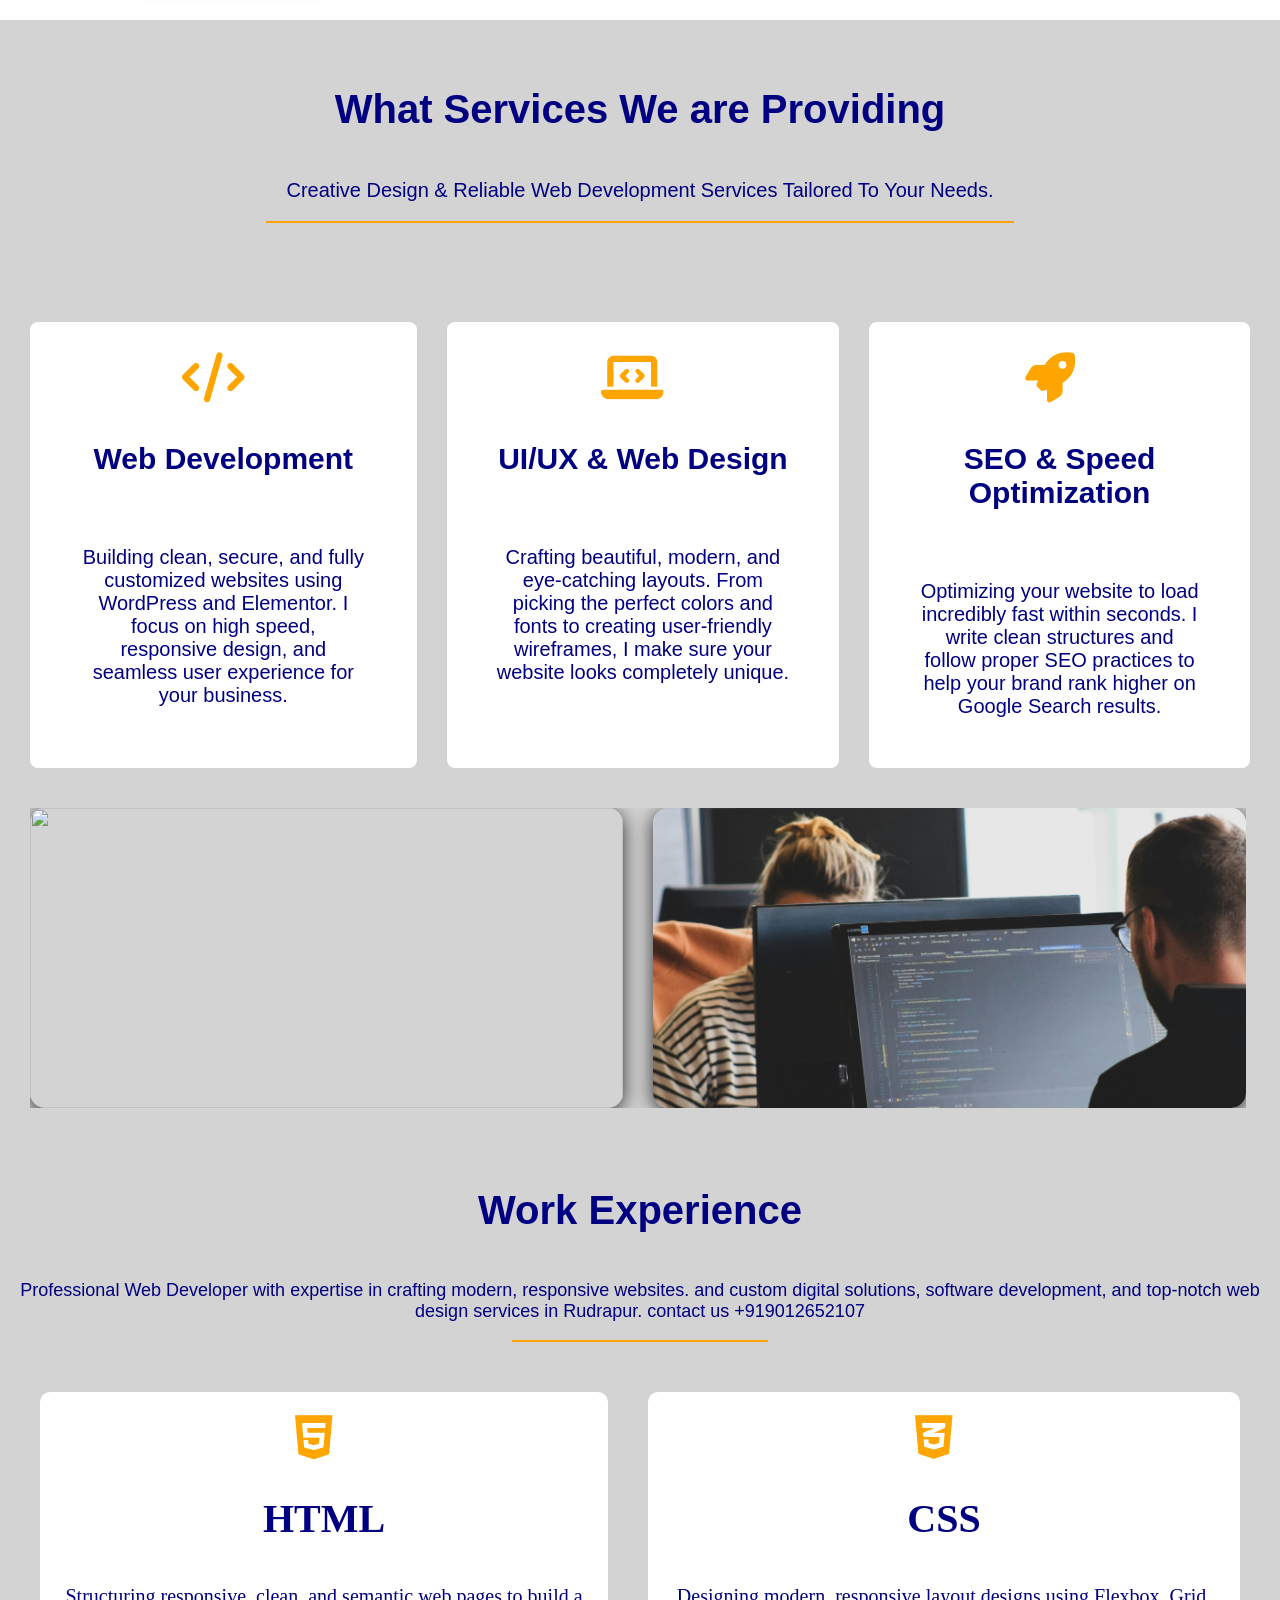
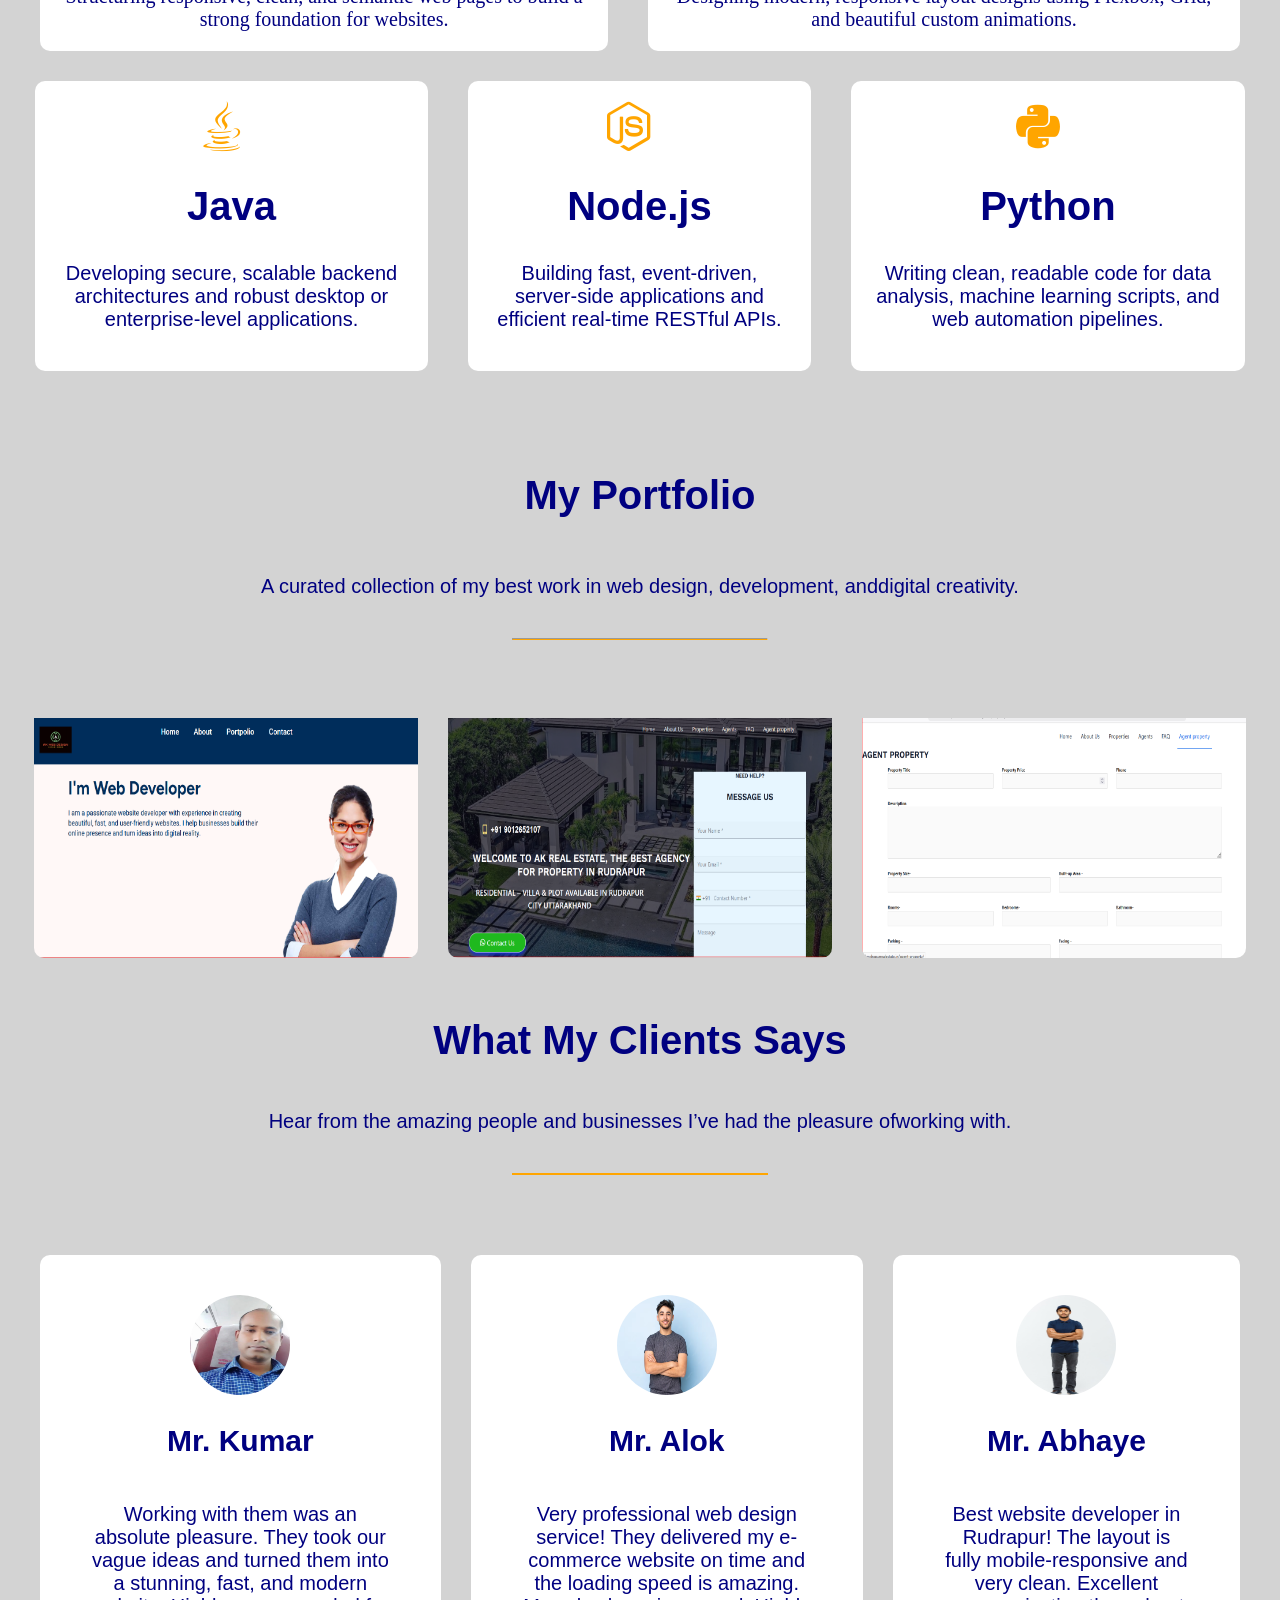
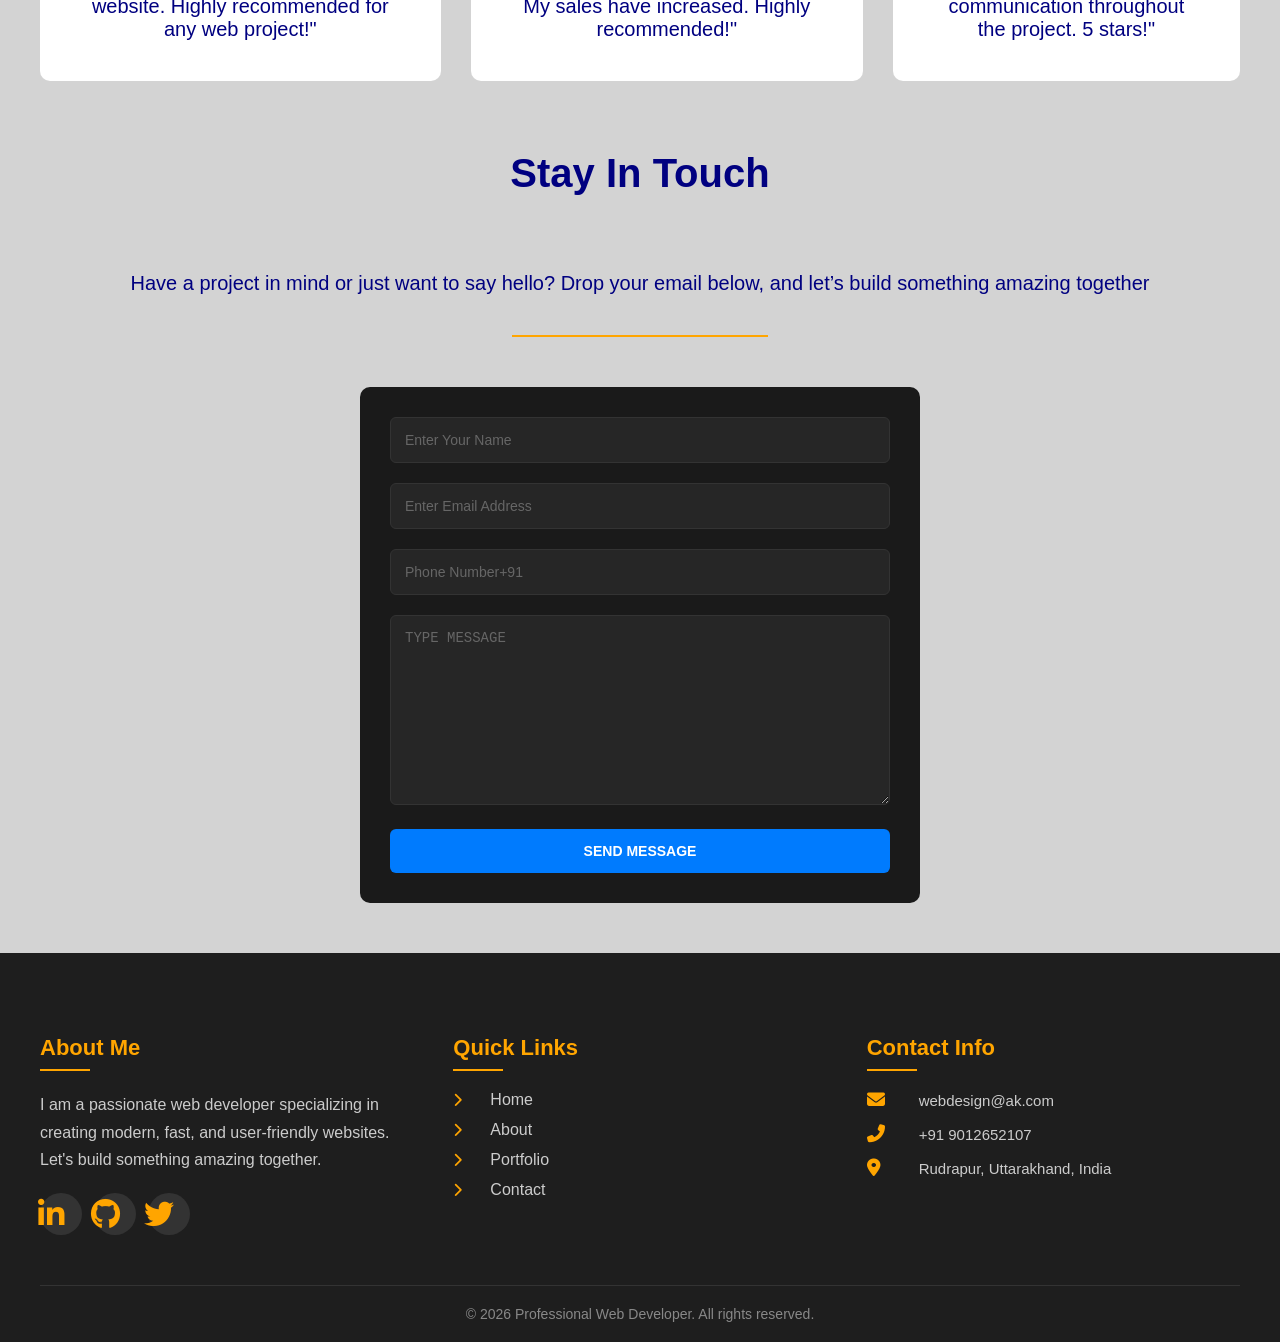
==== commit 2441a253: "Update index.html" ====
--- a/index.html
+++ b/index.html
@@ -3,12 +3,18 @@
   <head>
     <meta charset="UTF-8" />
     <meta name="viewport" content="width=device-width, initial-scale=1.0" />
-    <title>Professional Web Developer | AK Core Digital Web</title>
-    <!-- Google Search के लिए ज़रूरी Meta Tags -->
-<meta name="description" content="AK Core Digital Web - Professional web developer and web designer in Rudrapur, Uttarakhand. We create modern, fast and user-friendly websites for businesses and brands." />
-<meta name="keywords" content="AK Core Digital Web, web developer Rudrapur, web designer Rudrapur, website development Rudrapur, website design Rudrapur">
-<meta name="author" content="ak core digital web">
-    <link rel="canonical" href="https://a37488740-create.github.io/">
+   <title>Professional Web Developer & Designer India | AK Core Digital</title>
+    <!-- इसे अपने <head> टैग के ठीक नीचे चेक करें या पेस्ट करें -->
+
+    <meta
+      name="description"
+      content="AK Core Digital provides affordable, modern, and fast full-stack web applications using React.js and Node.js across India and Rudrapur. Get a custom website today!"
+    />
+    <meta
+      name="keywords"
+      content="web developer india, website designer in rudrapur, react js developer india, node js web development, custom full stack website, freelance web developer"
+    />
+    <meta name="author" content="ak core digital web" />
 <meta name="telephone" content="+919012652107">
 
     <link rel="stylesheet" href="style.css" />
@@ -46,27 +52,58 @@
           <li class="item"><a href="contact.html">Contact</a></li>
         </ul>
       </div>
-      <div class="hero-container">
-        <div class="hero-text">
-           <h1>Welcome to AK Core Digital Web</h1>
-          <h1><h1>"Professional Web Developer & Designer"</h1>
-          <p>
-            I am a passionate website developer with experience in creating
-            beautiful, fast, and user-friendly websites. I help businesses build
-            their online presence and turn ideas into digital <br> 
-             (our location is Rudrapur city uttarakhand)
-            <br>Contact: <a href="tel:+919012652107">+91 90126 52107</a>
-
-          </p>
-        </div>
-        <div class="hero-image">
-          <img src="images/developer.png" alt="developer image" width="121px" />
-        </div>
-        <div class="web">(Web Designer)</div>
+       <div class="hero-container">
+        <!-- this header add to github  -->
+        <header class="hero-section">
+          <div class="container">
+            <h1>Custom React & Node.js Web Development Services India</h1>
+            <p>
+              We build ultra-fast, secure, and modern full-stack web
+              applications using HTML, CSS, JavaScript, React.js, and Node.js.
+              Turn your business ideas into reality with high-performance
+              digital solutions.
+            </p>
+            <a href="#contactForm" class="btn">Get a Free Quote</a>
+          </div>
+        </header>
+
+               </header>
+    </div> <!-- यह आपकी इमेज की लाइन 65 है -->
+
+    <!-- यहाँ पर नीचे दिया गया Services का कोड पेस्ट करें -->
+    <section class="services-section" id="services">
+        <div class="container">
+            <h2 class="section-title">Our Full-Stack Web Development Services</h2>
+            <div class="services-grid">
+                <div class="service-box">
+                    <div class="service-icon"><i class="fab fa-react"></i></div>
+                    <h3>Frontend Development (React.js)</h3>
+                    <p>Get highly interactive, responsive, and dynamic user interfaces built with React.js, HTML5, and CSS3.</p>
+                </div>
+                <div class="service-box">
+                    <div class="service-icon"><i class="fab fa-node-js"></i></div>
+                    <h3>Backend & API Solutions (Node.js)</h3>
+                    <p>Power your web apps with robust and scalable backend systems using Node.js and JavaScript.</p>
+                </div>
+                <div class="service-box">
+                    <div class="service-icon"><i class="fas fa-code"></i></div>
+                    <h3>Full-Stack Web Applications</h3>
+                    <p>From simple landing pages to complex web applications tailored to your specific business needs.</p>
+                </div>
+            </div>
+        </div>
+    </section>
+
+    <!-- इसके ठीक नीचे आपका पुराना About Section (लाइन 71) शुरू हो जाएगा -->
+    <!--  this is about -->
+    <div class="class="home" id="about">  <!-- ध्यान दें: यहाँ आपके कोड में double class लिखा है, इसे भी ठीक कर लें -->
+
+
+
       </div>
       <!-- this is about -->
       <div class="home">
-        <h1>about me</h1>
+        <h1>About me</h1>
         <p>
           Whether you need a sleek business website, an e-commerce store, or a
           personal portfolio, I handle everything from strategy and design to
@@ -77,6 +114,7 @@
           >
         </p>
 
+      
         <!-- <hr class="divider0"> -->
       </div>
     </div>
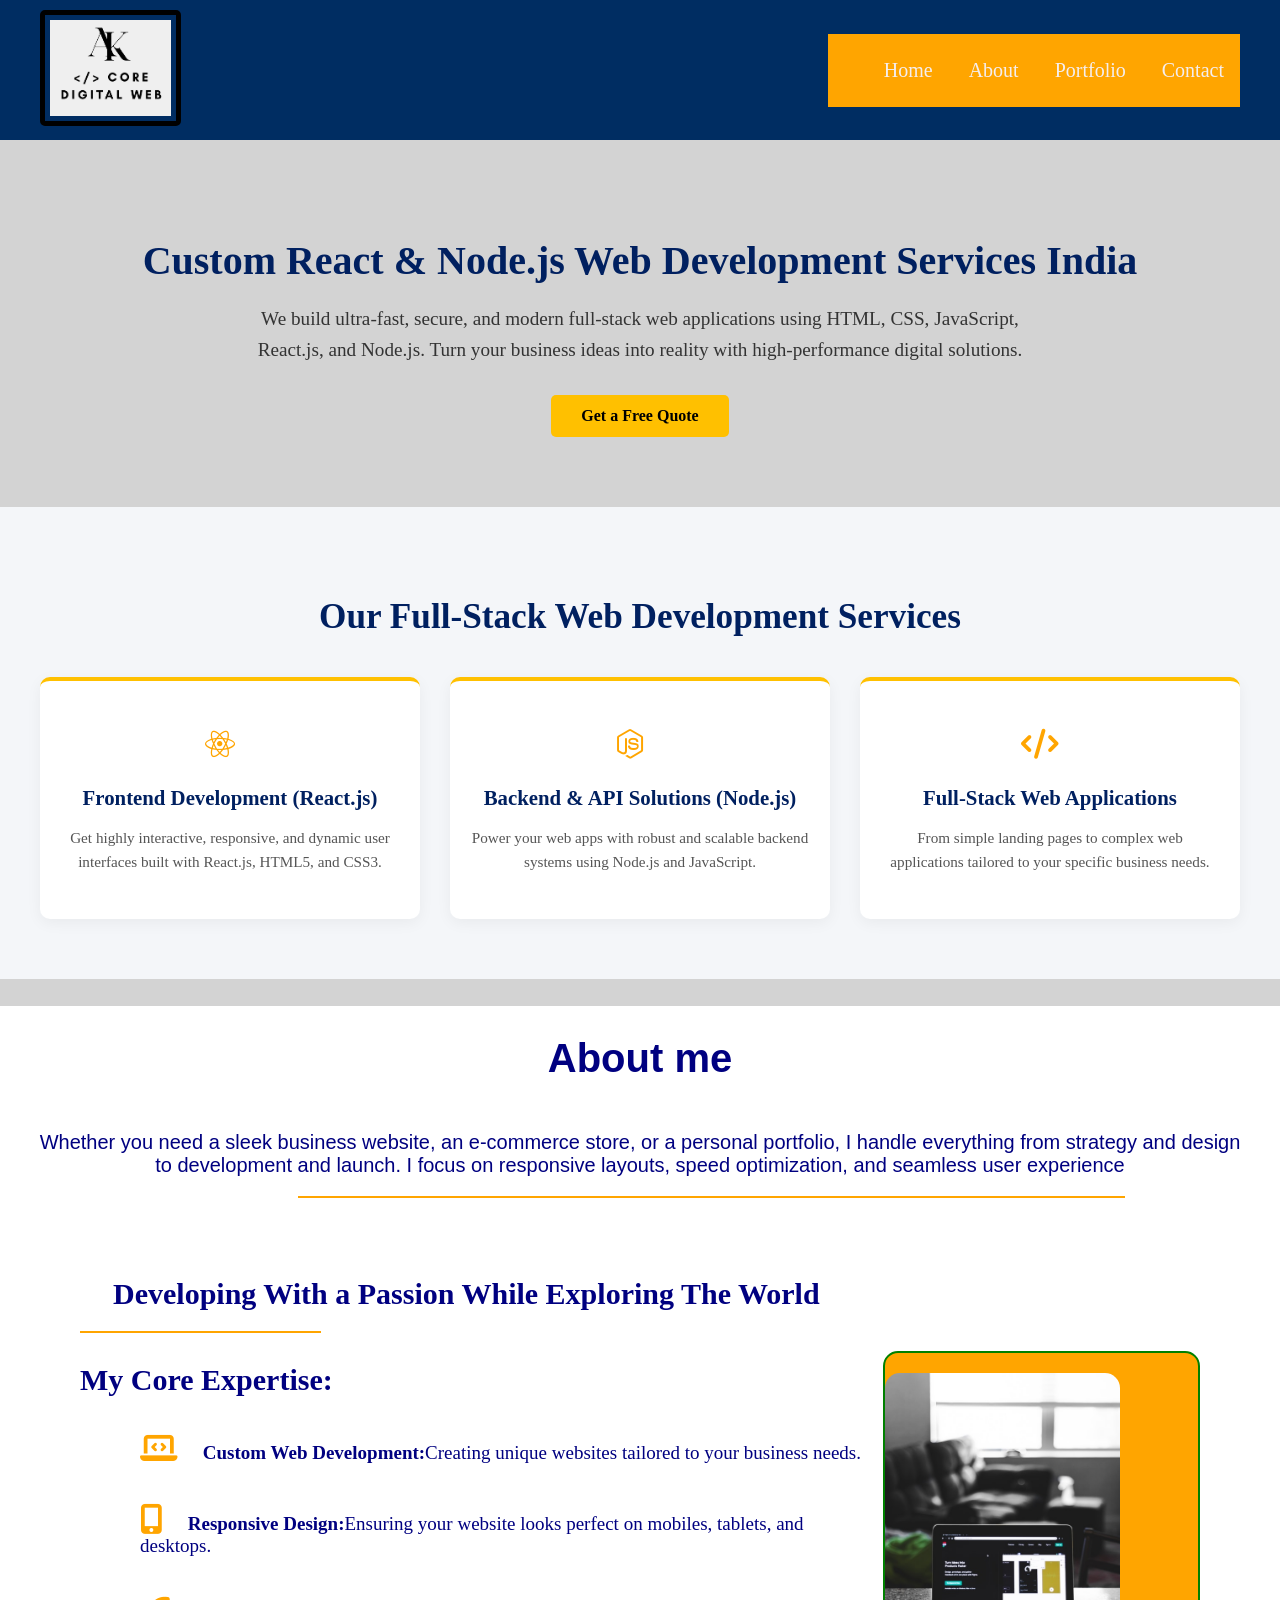
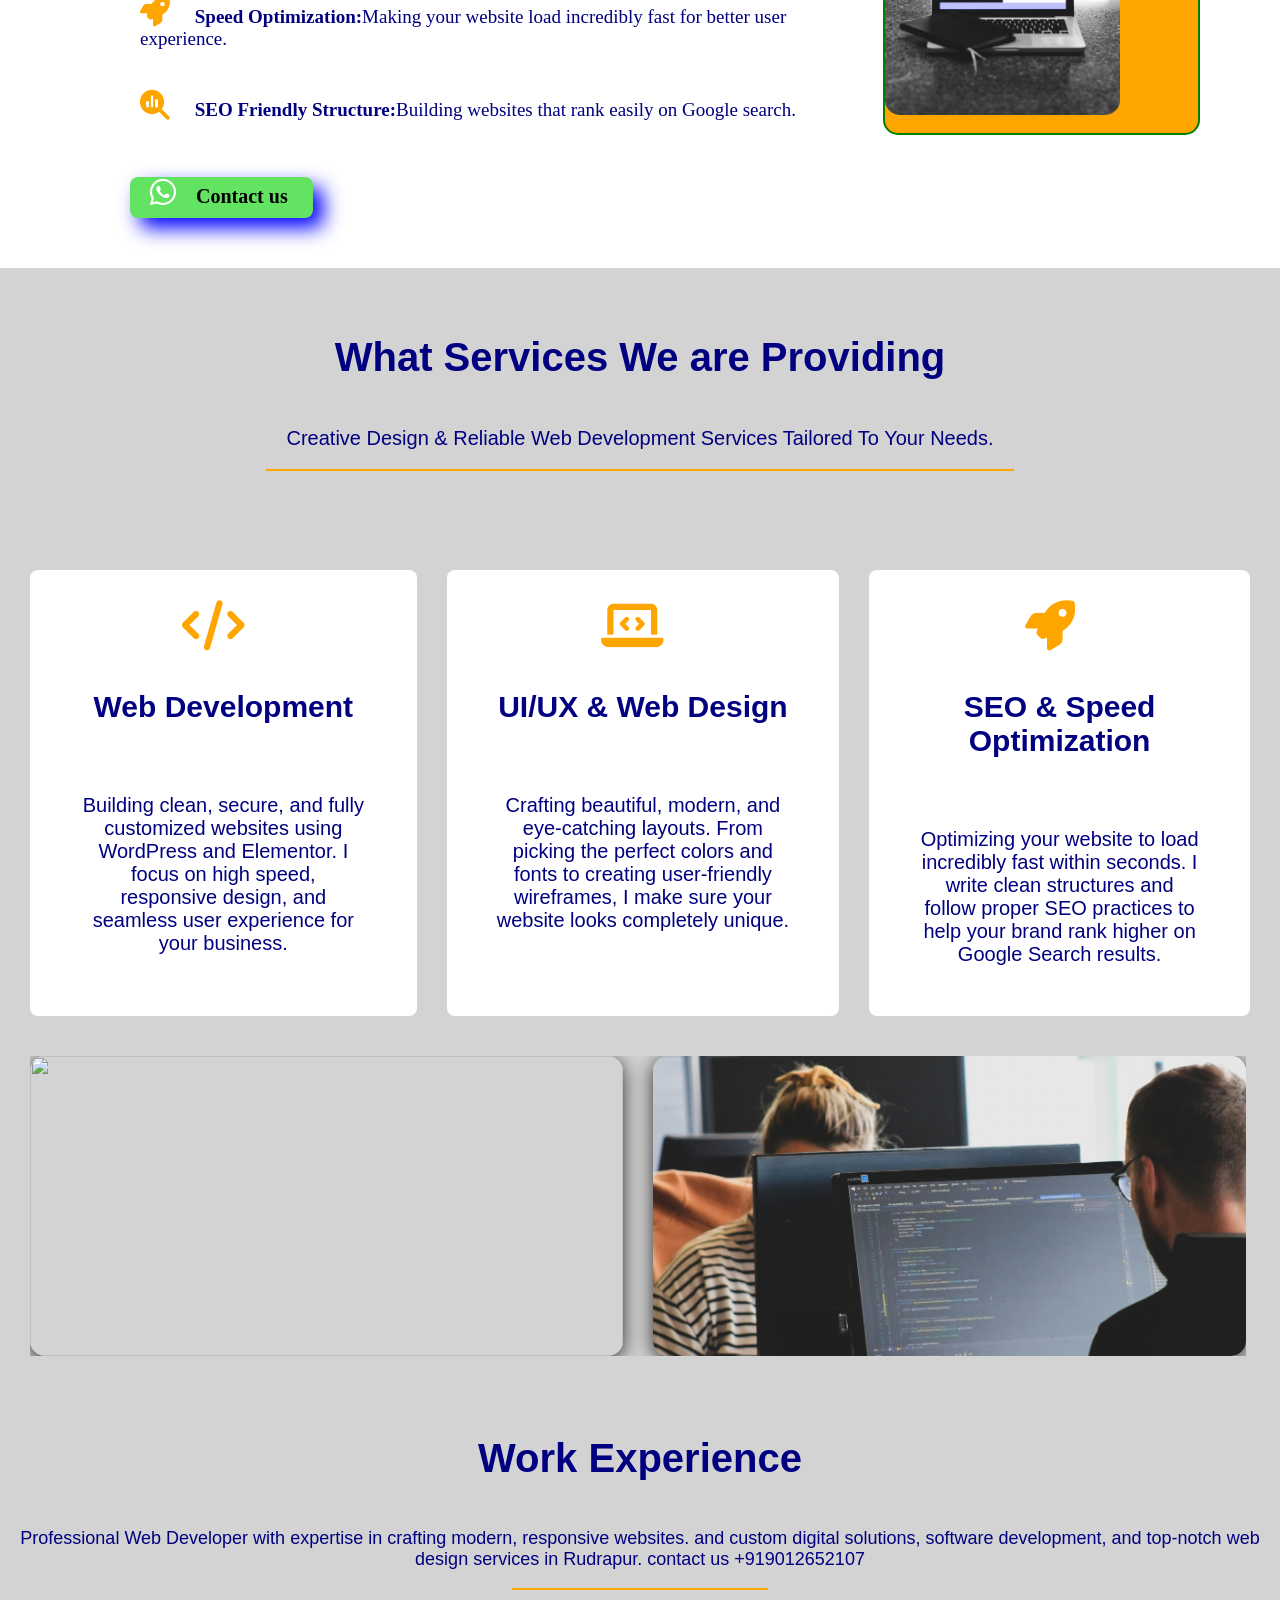
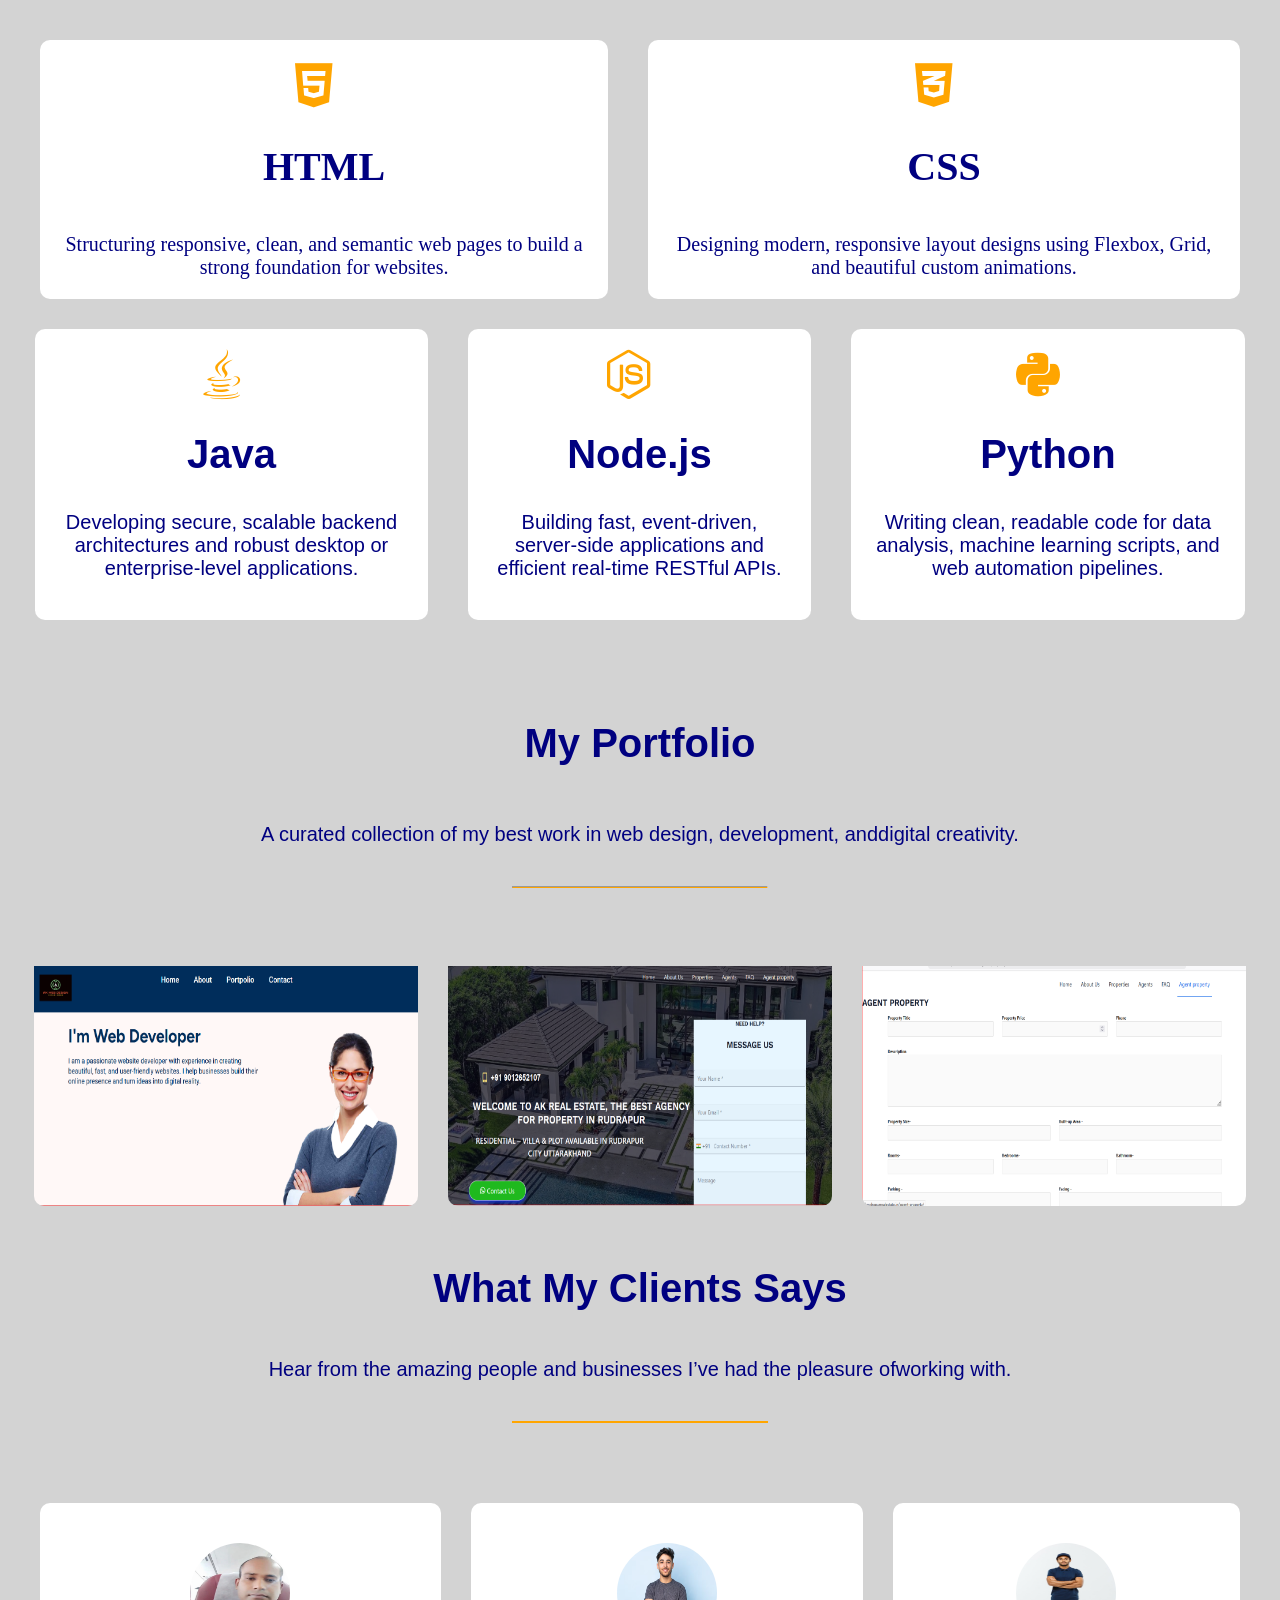
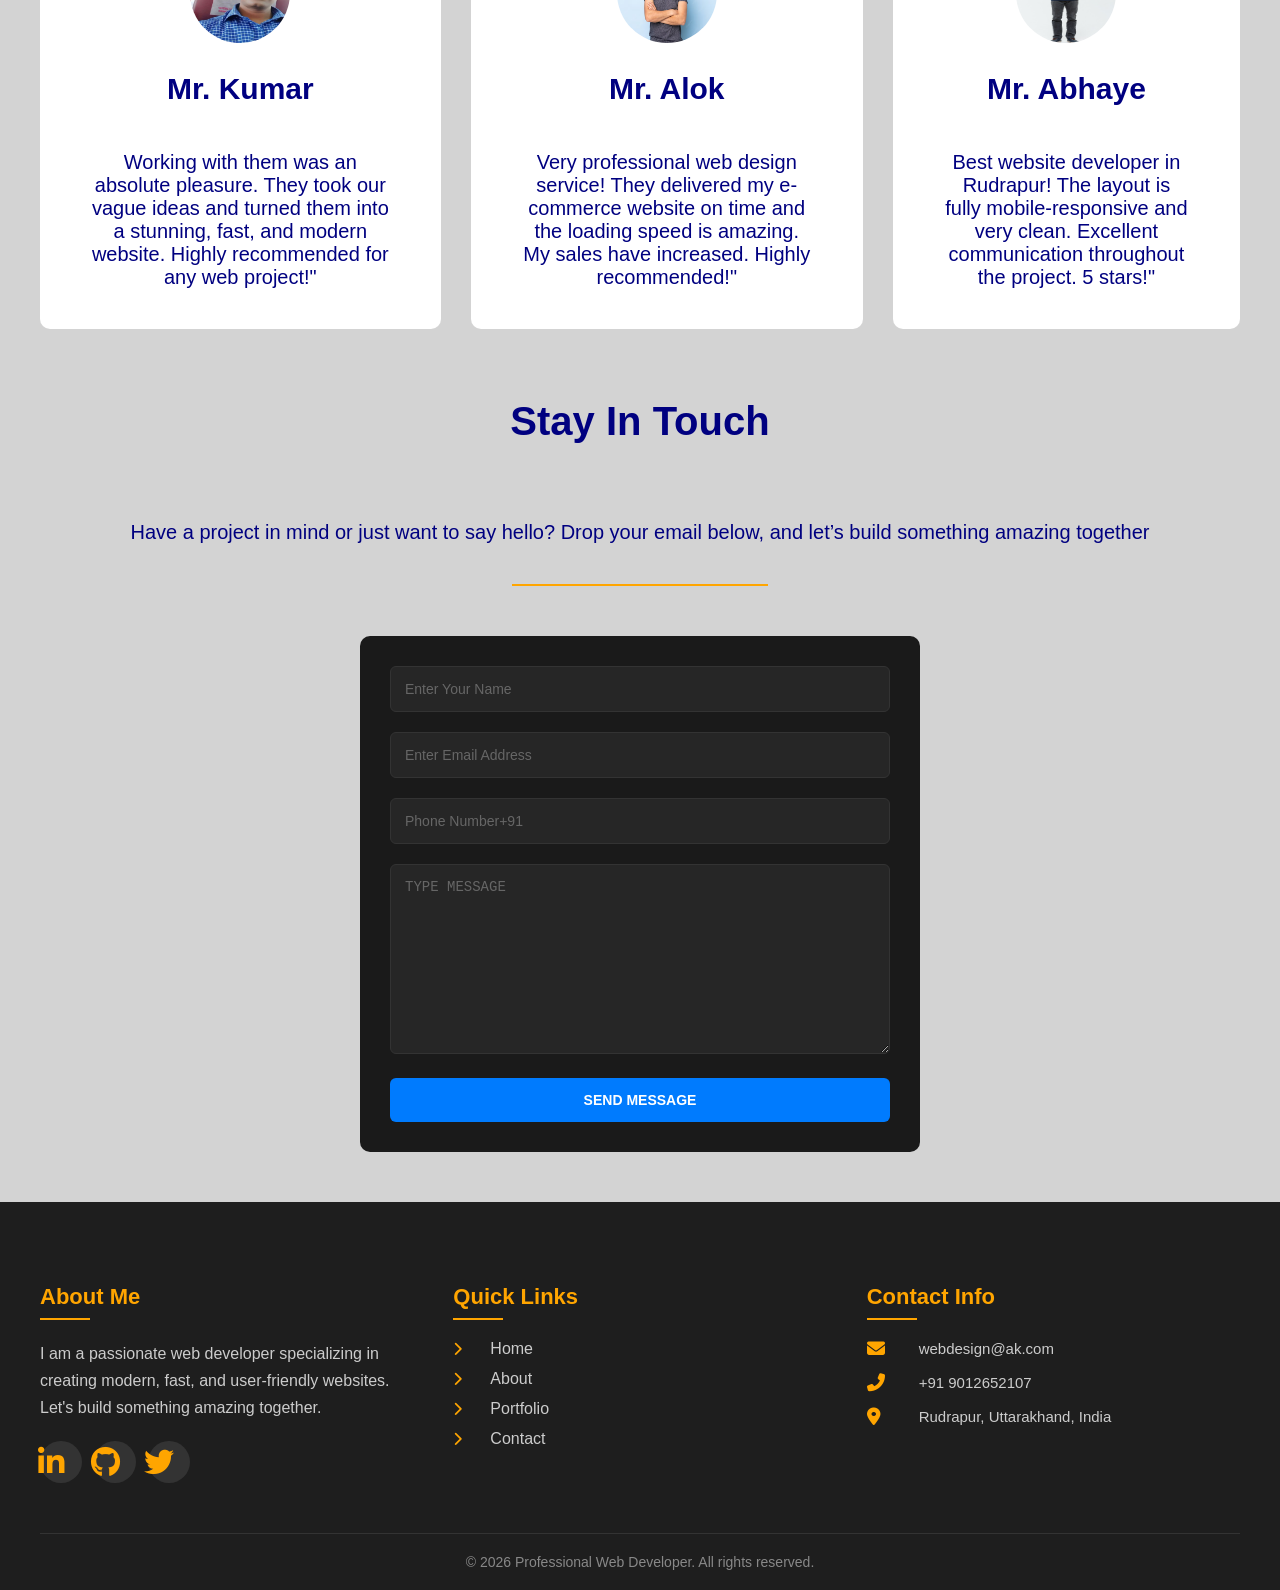
==== commit 3811f6c7: "Update index.html" ====
--- a/index.html
+++ b/index.html
@@ -3,7 +3,7 @@
   <head>
     <meta charset="UTF-8" />
     <meta name="viewport" content="width=device-width, initial-scale=1.0" />
-   <title>Professional Web Developer & Designer India | AK Core Digital</title>
+   <title>Professional Web Developer & Designer India | AK Core Digital Web</title>
     <!-- इसे अपने <head> टैग के ठीक नीचे चेक करें या पेस्ट करें -->
 
     <meta
--- a/style.css
+++ b/style.css
@@ -1048,3 +1048,119 @@
     padding: 20px;
   }
 }
+
+.hero-section {
+  padding: 60px 20px;
+  text-align: center;
+  background-color: rgb(211, 211, 211); /* हल्का बैकग्राउंड */
+}
+
+.hero-section h1 {
+  font-size: 2.5rem;
+  color: #002060; /* गहरा नीला रंग */
+  margin-bottom: 20px;
+}
+
+.hero-section p {
+  font-size: 1.2rem;
+  max-width: 800px;
+  margin: 0 auto 30px auto;
+  line-height: 1.6;
+  color: #333;
+}
+
+/* "Get a Free Quote" को सुंदर बटन बनाने के लिए */
+.hero-section .btn {
+  display: inline-block;
+  padding: 12px 30px;
+  background-color: #ffc000; /* मेनू बार जैसा पीला रंग */
+  color: #000;
+  text-decoration: none;
+  font-weight: bold;
+  border-radius: 5px;
+  transition: background 0.3s ease;
+}
+
+.hero-section .btn:hover {
+  background-color: #e0a800; /* होवर करने पर गहरा पीला */
+}
+
+/* Services Section की मुख्य स्टाइलिंग */
+.services-section {
+  padding: 60px 20px;
+  background-color: #f4f6f9; /* हल्का ग्रे बैकग्राउंड */
+  text-align: center;
+}
+
+.section-title {
+  font-size: 2.2rem;
+  color: #002060;
+  margin-bottom: 40px;
+}
+
+/* 3 बॉक्सेस को एक लाइन में लाने के लिए फ्लेक्सबॉक्स */
+.services-grid {
+  display: flex;
+  justify-content: center;
+  gap: 30px;
+  flex-wrap: wrap;
+  max-width: 1200px;
+  margin: 0 auto;
+}
+
+/* हर एक सर्विस बॉक्स का सुंदर डिज़ाइन */
+.service-box {
+  background: #ffffff;
+  border-radius: 10px;
+  padding: 30px 20px;
+  flex: 1;
+  min-width: 280px;
+  max-width: 350px;
+  box-shadow: 0 4px 15px rgba(0, 0, 0, 0.05);
+  transition: transform 0.3s ease;
+  border-top: 4px solid #ffc000; /* ऊपर आपके थीम की पीली पट्टी */
+}
+
+.service-box:hover {
+  transform: translateY(-5px);
+}
+
+/* आइकॉन्स को बड़ा और आकर्षक बनाने के लिए */
+.service-icon {
+  font-size: 3rem;
+  color: #ffc000;
+  margin-bottom: 15px;
+}
+
+.service-box h3 {
+  font-size: 1.3rem;
+  color: #002060;
+  margin-bottom: 12px;
+}
+
+.service-box p {
+  font-size: 0.95rem;
+  color: #555;
+  line-height: 1.6;
+}
+
+/* इसे अपनी style.css फ़ाइल के सबसे नीचे पेस्ट करें */
+
+@media screen and (max-width: 768px) {
+  /* सर्विसेस ग्रिड को एक के नीचे एक (Vertical) करने के लिए */
+  .services-grid {
+    display: block !important;
+    width: 100% !important;
+    padding: 0 20px !important;
+  }
+
+  /* हर एक सर्विस बॉक्स मोबाइल पर पूरी चौड़ाई लेगा */
+  .service-box {
+    display: block !important;
+    width: 100% !important;
+    max-width: 100% !important;
+    margin: 0 0 25px 0 !important; /* हर बॉक्स के नीचे दूरी */
+    box-sizing: border-box !important;
+  }
+}
+
